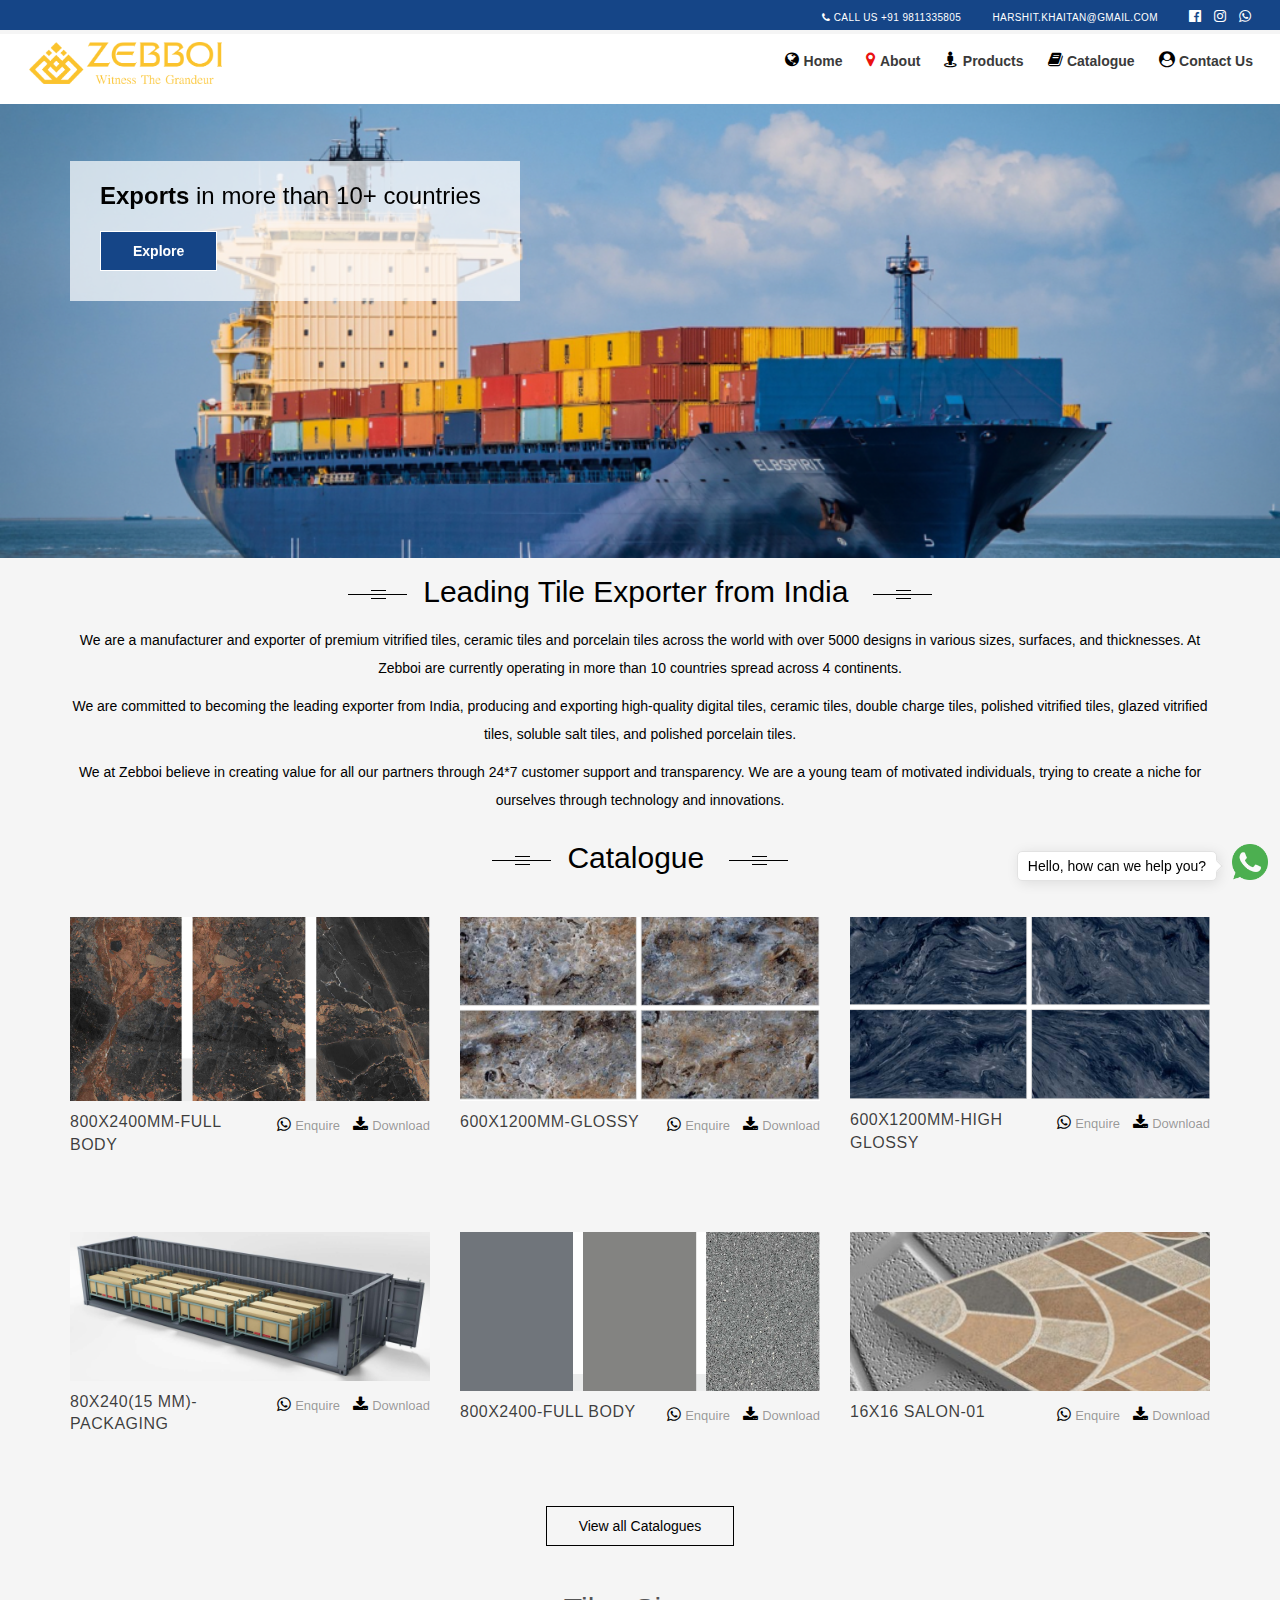
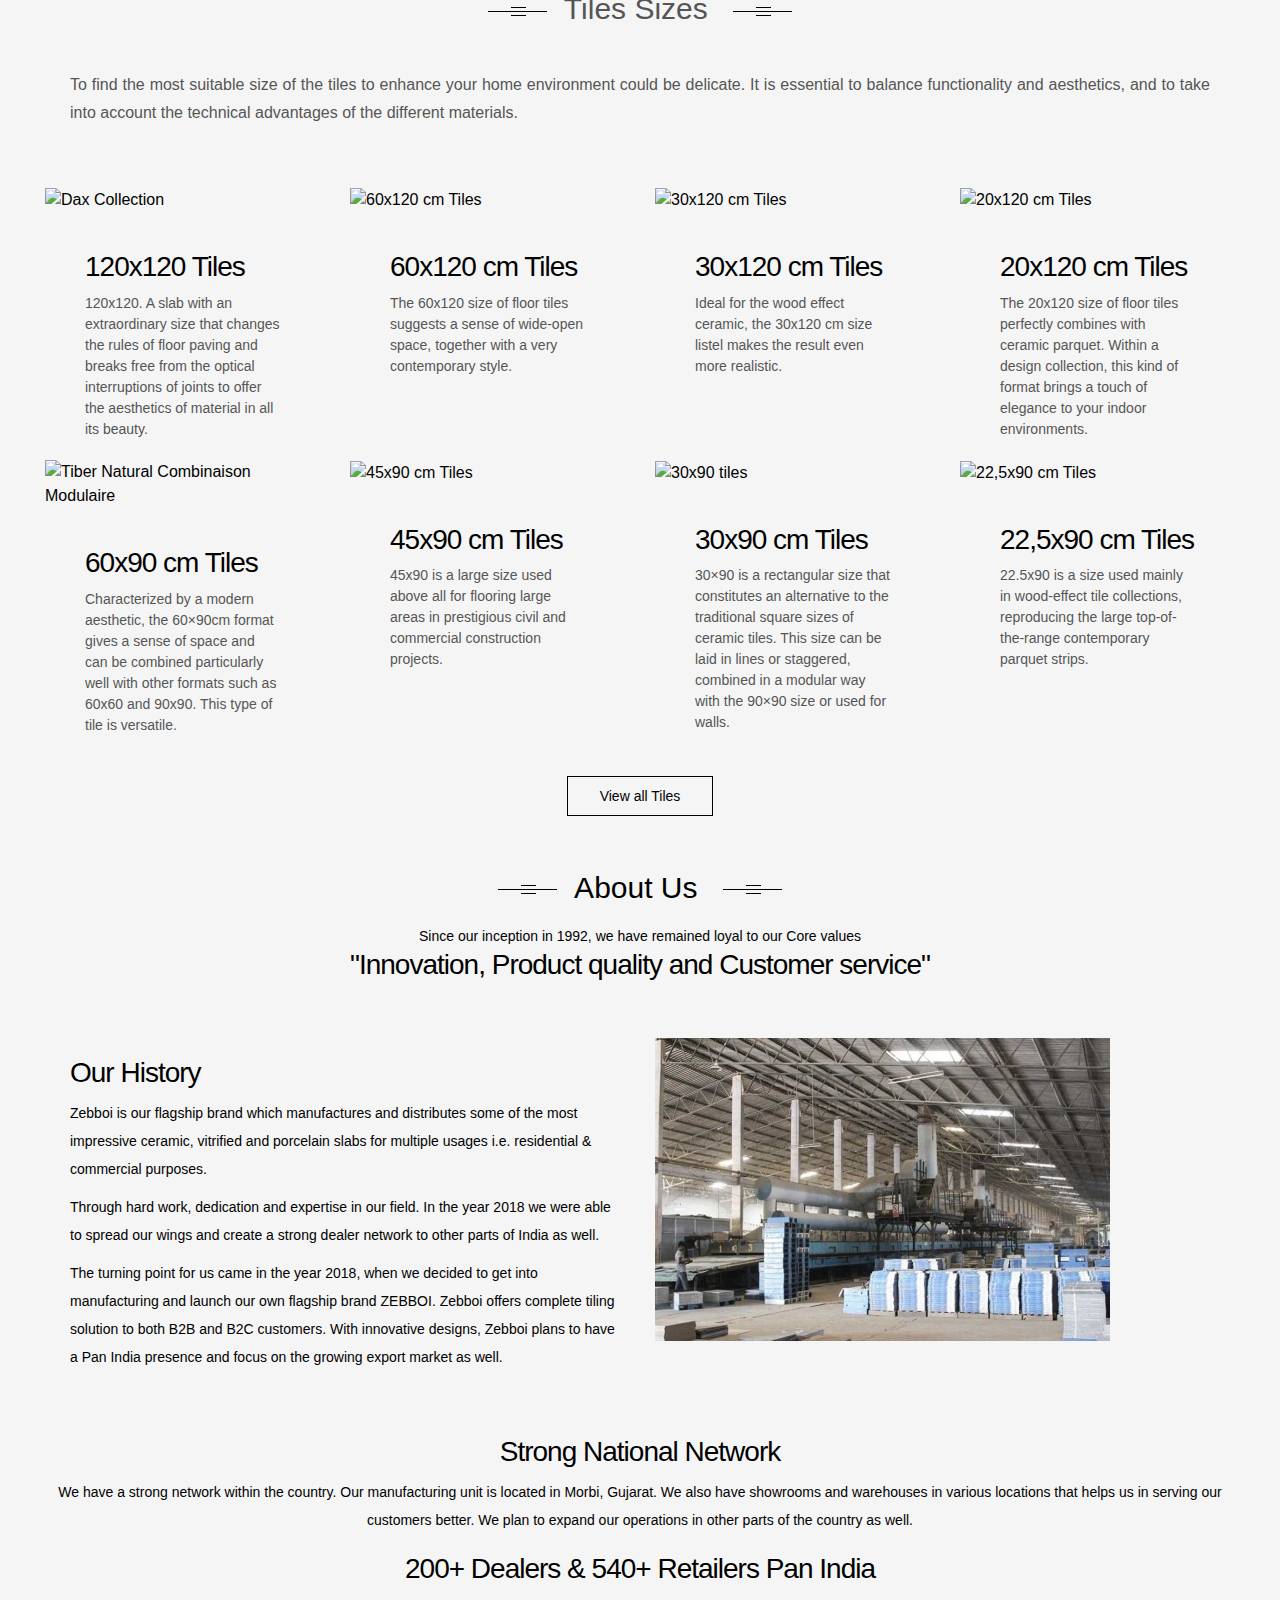
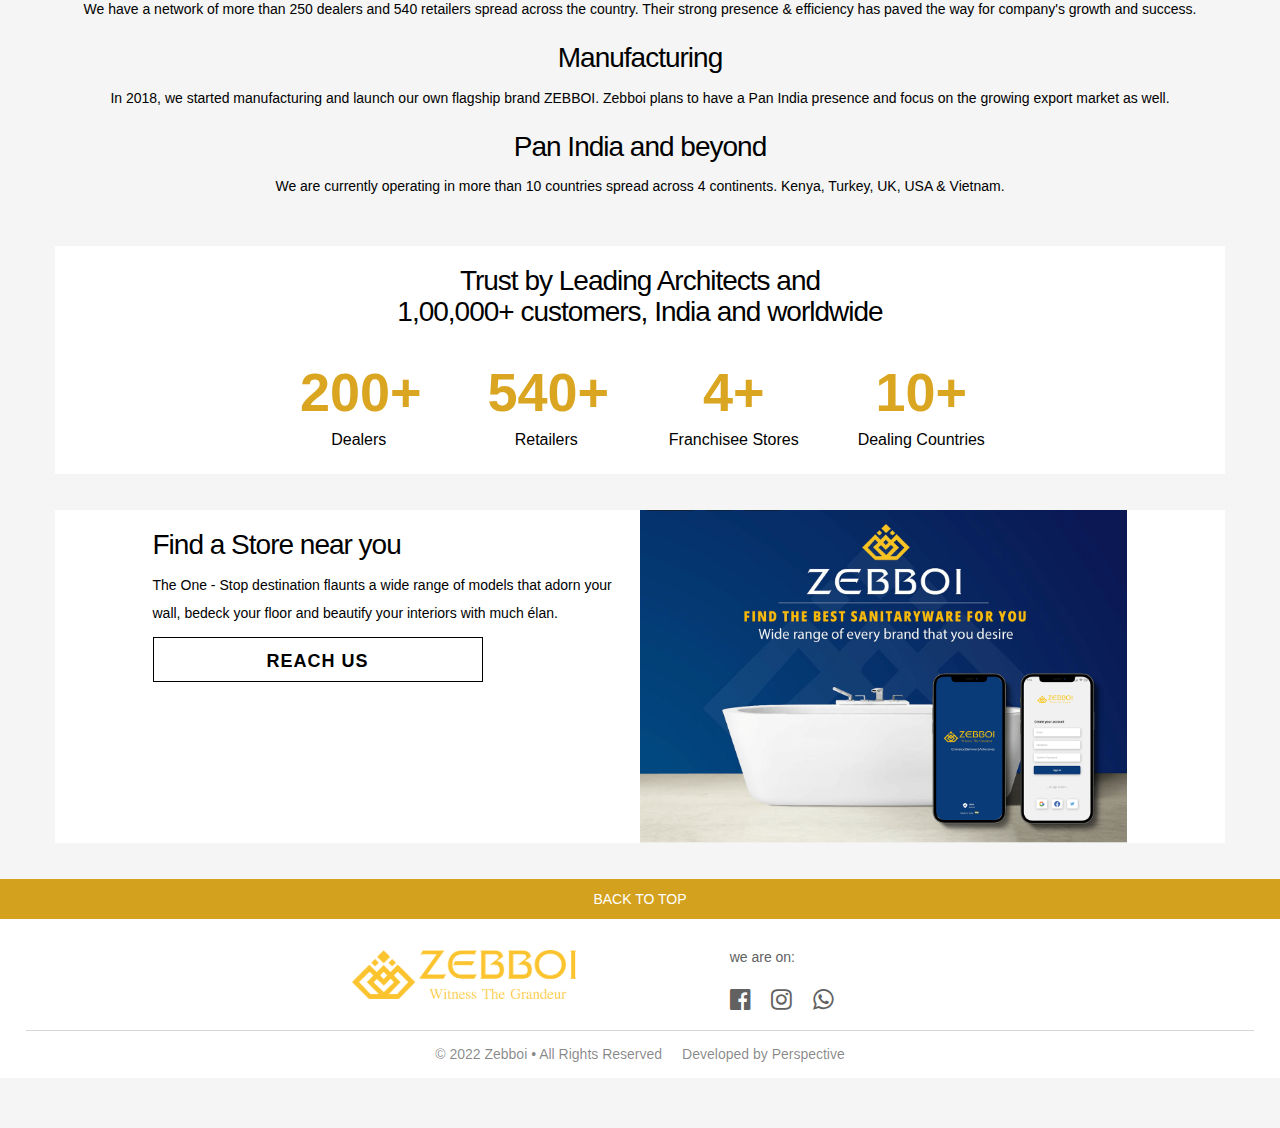
==== index.html @ 508da274 "code push" ====
<!DOCTYPE html>
<html lan="en"> 
    <head>
      <meta charset="UTF-8">
      <title>Zebboi: Home</title>
      <link rel="icon" href="zebboi-tabIcon.png">
      <link rel="stylesheet" href="https://cdnjs.cloudflare.com/ajax/libs/font-awesome/4.7.0/css/font-awesome.min.css">
      <link rel="stylesheet" href="main.css">
      <link rel="stylesheet" href="style.css">
      <meta name="description" content="This is the home page of Zebboi,which is a leading exporter of tiles from india">
      <meta name="keywords" content="Zebboi, home, tile manufactured, tile exporters">
      <meta name="language" content="en">
      <link rel="canonical" href="https://www.zebboi.com/home">
      <meta content="width=device-width, initial-scale=1" name="viewport">
  </head>
    <body>  
        <div  class="primary-navbar">
        <div  class="container container-nt">
            <!-- <div  class="row">
                <div  class="col-md-2">
                    <ul  class="top-menu-left">
                    </ul>
                </div> -->
                <div  class="col-md-9 pull-right" style="padding-right:0px">
                    <ul  class="top-menu-right">
                        <li ><span  class="header-design"><a class="linkColorChange"> <i  class="fa fa-phone"></i> <span >Call Us +91 9811335805</span></a></span></li>
                        <li ><a class="linkColorChange">harshit.khaitan@gmail.com</a></li>
                        <li  style="font-size:14px; line-height:14px"> 
                            <span  class="social"><a class="linkColorChange" href="https://www.facebook.com/profile.php?id=100086343770966" target="_blank"><i  class="fa fa-facebook-official"></i></a></span> 
                            <span  class="social"><a class="linkColorChange" href="https://www.instagram.com/zebboiceramic/" target="_blank"><i  class="fa fa-instagram"></i></a></span>
                            <span  class="social"><a class="linkColorChange" href="https://api.whatsapp.com/send?phone=919811335805" target="_blank"><i  class="fa fa-whatsapp"></i></a></span>
                          </li>
                    </ul>
                </div>
            </div>
        </div>
                    
        <div  class="secondary_menu">
          <div  class="container container-nt" style="margin-top: 4px;">
            <div  class="row header-menu">
                <div  class="logo columns">
                    <div  class="logo_img"> <a class="linkColorChange" href="./"><img src="zebboi_logo_1.png" alt="Zebboi"></a> </div>
                </div>
                <!-- <span  class="humb_menu">
                    <div  class="menu"> <span  class="menu1"></span> <span  class="menu2"></span> <span  ></span> </div>
                </span> -->
                <div  class="header-list">
                    <ul >                        
                        <li ><span  class="header-design"><a class="linkColorChange" href="./" target="_self"> <i  class="fa fa-globe"></i> <span >Home</span></a></span></li>
                        <li ><span  class="header-design"><a class="linkColorChange" href="./aboutus" target="_self"> <i  class="fa fa-map-marker" style="color:#ea1111"></i> <span >About</span> </a> </span></li>
                        <li ><span  class="header-design"><a class="linkColorChange" href="./product" target="_self" target="_blank"> <i  class="fa fa-street-view"></i> <span >Products</span> </a> </span></li>
                        <li ><span  class="header-design"><a class="linkColorChange" href="./catalogue" target="_self" target="_blank"> <i class="fa fa-regular fa-book"></i> <span >Catalogue</span> </a> </span></li>
                        <li ><span  class="header-design">
                                <a class="linkColorChange" href="./contactus"> <i  class="fa fa-user-circle"></i> <span >Contact Us</span> </a>
                            </span> 
                        </li>
                    </ul>
                </div>
                <span class="humb_menu">
                    <div class="menu"> <span class="menu1"></span> <span class="menu2"></span> <span class=""></span> </div>
                </span>
                <!--    Made by Erik Terwan    -->
                <div  class="clearfix"></div>
                <div b-zd64vl5hru="" id="menudiv" class="secondary-header nitco-menu-list">
                  <nav b-zd64vl5hru="">
                      <div b-zd64vl5hru="" class="menu-secondary-menu-container">
                          <ul b-zd64vl5hru="" id="Secondary-menu" class="menu-list mainmenu">              
                            <li class="menu-item menu-item-type-custom menu-item-object-custom menu-item-119"><a b-zd64vl5hru="" href="./" target="_blank" onclick="dataLayer.push({'event' : 'event dl top nav click','eventCategory' : 'top nav','eventAction' : 'menu click','eventLabel' : 'visualiser'});">Home</a></li>
                            <li class="menu-item menu-item-type-custom menu-item-object-custom menu-item-119"><a b-zd64vl5hru="" href="./aboutus" target="_blank" onclick="dataLayer.push({'event' : 'event dl top nav click','eventCategory' : 'top nav','eventAction' : 'menu click','eventLabel' : 'visualiser'});">About</a></li>
                            <li class="menu-item menu-item-type-custom menu-item-object-custom menu-item-119"><a b-zd64vl5hru="" href="./product" target="_blank" onclick="dataLayer.push({'event' : 'event dl top nav click','eventCategory' : 'top nav','eventAction' : 'menu click','eventLabel' : 'visualiser'});">Product</a></li>
                            <li class="menu-item menu-item-type-custom menu-item-object-custom menu-item-119"><a b-zd64vl5hru="" href="./catalogue" target="_blank" onclick="dataLayer.push({'event' : 'event dl top nav click','eventCategory' : 'top nav','eventAction' : 'menu click','eventLabel' : 'visualiser'});">Catalogue</a></li>
                            <li class="menu-item menu-item-type-custom menu-item-object-custom menu-item-119"><a b-zd64vl5hru="" href="./contactus" target="_blank" onclick="dataLayer.push({'event' : 'event dl top nav click','eventCategory' : 'top nav','eventAction' : 'menu click','eventLabel' : 'visualiser'});">Contact Us</a></li>
                          </ul>
                      </div>
                  </nav>
                  </div>
               </div>
        </div>
    </div>
    <div  class="clearfix"></div>
    
<div class="landing-banner spaces2-banner">
    <div class="banner-image home-landing-banner">
        <div class="container">
            <div class="swiper-phone-hide swiper-container swiper landing-collection spaces2-text-slider swiper-container-horizontal" style="background-color:transparent !important">
                <div class="swiper-wrapper" style="transition-duration: 0ms; transform: translate3d(0px, 0px, 0px);"> 
                    <!-- Event Banner -->
                    <!-- Banner GVT 1 -->
                    <!-- Banner GVT 2 -->
                    <!-- Banner 1 -->
                    <div class="swiper-slide swiper-slide-active" style="width: 450px; background-color:rgba(255, 255, 255, 0.7)">
                        <div class="collection-wrapper">
                            <h1 style="margin:20px 0px; font-weight:100; font-size:24px; line-height:30px"><strong>Exports</strong> in more than 10+ countries</h1>
                            <a class="btn collection-btn" href="./aboutus" class="btn collection-btn" style="font-size:14px">Explore</a> 
                        </div>
                    </div>           
                    <!-- Banner 2 -->                  
                    <div class="swiper-slide swiper-slide-next" style="width: 450px; background-color:rgba(255, 255, 255, 0.7)">
                        <div class="collection-wrapper">
                            <h1 style="margin:20px 0px; font-weight:100; font-size:24px; line-height:30px">Nature designed, Zebboi perfected!<br><strong>Marble</strong> like no other!</h1>
                            <a class="btn collection-btn" href="./tiles-collection" class="btn collection-btn" style="font-size:14px" onclick="dataLayer.push({'event' : 'event dl banner click','eventCategory' : 'homepage','eventAction' : 'banner click - first fold','eventLabel' : 'marble'});">view more</a> 
                        </div>
                    </div>
                    <!-- Banner 3 -->
                    <div class="swiper-slide" style="width: 450px; margin-top:25px; background-color:rgba(255, 255, 255, 0.7)">
                        <div class="collection-wrapper">
                            <h1 style="margin:20px 0px; font-weight:100; font-size:24px; line-height:30px">A thing of beauty is a joy forever. Explore Zebboi <strong>Mosaic</strong> now!</h1>
                            <a class="btn collection-btn" href="./tiles-collection" class="btn collection-btn" style="font-size:14px" onclick="dataLayer.push({'event' : 'event dl banner click','eventCategory' : 'homepage','eventAction' : 'banner click - first fold','eventLabel' : 'mosaic'});">view more</a> 
                        </div>
                    </div>        
                </div>
            </div>
        </div>
        <div class="swiper-container swiper spaces2imageslider spaces2-image-slider swiper-container-horizontal">
            <div class="swiper-wrapper" style="transition-duration: 0ms; transform: translate3d(0px, 0px, 0px);">
                <div class="swiper-slide swiper-slide-active" style="width: 1349px;"><a class="linkColorChange"href="./tiles-collection"><img class="hero-image-height-phone" src="./home-hero-3.png" alt="Tiles Banner"></a></div>
                <div class="swiper-slide swiper-slide-next" style="width: 1349px;"><a class="linkColorChange"href="./tiles-collection" ><img class="hero-image-height-phone" src="./home-hero-2.png" alt="Marble Banner"></a></div>
                <div class="swiper-slide" style="width: 1349px;"><a class="linkColorChange"href="./tiles-collection"><img class="hero-image-height-phone" src="./home-hero-1.png" alt="Mosaic Banner"></a></div>
            </div>
             </div>
    </div>
</div> 

<div class="container">
<div class="text-center">
  <h1 style="width:100%; margin:20px 0px; font-size:30px; text-align:center; font-weight:100; vertical-align:central">
    <img src="./separator.png" width="59" height="9" alt="left-separator">&nbsp;&nbsp;<br class="break-line-desktop-hide"/>Leading Tile Exporter from India&nbsp;&nbsp;<br class="break-line-desktop-hide"/>
    <img src="./separator.png" width="59" height="9" alt="right-separator">    
</h1>
<p class="font-size-16">We are a manufacturer and exporter of premium vitrified tiles, ceramic tiles and porcelain tiles across the world with over  5000 designs in various sizes, surfaces, and thicknesses. At Zebboi are currently operating in more than 10 countries spread across 4 continents.</p>
<p class="font-size-16">We are committed to becoming the leading exporter from India, producing and exporting high-quality digital tiles, ceramic tiles, double charge tiles, polished vitrified tiles, glazed vitrified tiles, soluble salt tiles, and polished porcelain tiles.</p>
<p class="font-size-16">We at Zebboi believe in creating value for all our partners through 24*7 customer support and transparency. We are a young team of motivated individuals, trying to create a niche for ourselves through technology and innovations.</p></div>
</div>

<div class="container">
    <div class="row-wrap row">
        <h1 style="width:100%; margin:20px 0px; font-size:30px; text-align:center; font-weight:100; vertical-align:central">
            <img src="./separator.png" width="59" height="9" alt="left-separator">&nbsp;&nbsp;Catalogue&nbsp;&nbsp;
            <img src="./separator.png" width="59" height="9" alt="right-separator">    
        </h1>
        <div class="nt-wrapper collection-wrapper row-wrap">
        <div class="col-md-4 col-sm-4 nt-content">
            <div class="featured-collection-heading">
                <div><img src="800X2400mm.PNG" class="responsive" alt="Porcelain Collection"></div>
                <div class="clearfix"></div>
                <div class="hdr-container">
                    <div class="catalog-title" style=""><h4 style="font-size:16px;">800X2400mm-Full body</h4></div>
                    <div class="catalog-download" style="">
                                <i class="fa fa-download"></i> <a href="Zebboi_Tiles_Brochure/Zebboi_Full Body_800x2400mm.pdf" onclick="dataLayer.push({'event' : 'event dl catalogue download','eventCategory' : 'catalogue page','eventAction' : 'catalogue click','eventLabel' : 'Porcelain Collection'});" target="_blank">Download</a>
                    </div>  
                    <div class="catalog-download" style="">
                      <i class="fa fa-whatsapp"></i> <a href="https://api.whatsapp.com/send?phone=919811335805" onclick="dataLayer.push({'event' : 'event dl catalogue download','eventCategory' : 'catalogue page','eventAction' : 'catalogue click','eventLabel' : 'Porcelain Collection'});" target="_blank">Enquire</a>
          </div>                                                                                        
                </div>
                <div class="clearfix"></div>
            </div>
        </div>
        <div class="col-md-4 col-sm-4 nt-content">
            <div class="featured-collection-heading">
                <div><img src="600X1200mm.PNG" class="responsive" alt="Porcelain Collection"></div>
                <div class="clearfix"></div>
                <div class="hdr-container">
                    <div class="catalog-title" style=""><h4 style="font-size:16px;">600x1200MM-GLOSSY</h4></div>
                    <div class="catalog-download" style="">
                                <i class="fa fa-download"></i> <a href="Zebboi_Tiles_Brochure/Zebboi_Glossy_600X1200mm.pdf" onclick="dataLayer.push({'event' : 'event dl catalogue download','eventCategory' : 'catalogue page','eventAction' : 'catalogue click','eventLabel' : 'Porcelain Collection'});" target="_blank">Download</a>
                    </div>   
                    <div class="catalog-download" style="">
                      <i class="fa fa-whatsapp"></i> <a href="https://api.whatsapp.com/send?phone=919811335805" onclick="dataLayer.push({'event' : 'event dl catalogue download','eventCategory' : 'catalogue page','eventAction' : 'catalogue click','eventLabel' : 'Porcelain Collection'});" target="_blank">Enquire</a>
          </div>                                                                                       
                </div>
                <div class="clearfix"></div>
            </div>
        </div>
        <div class="col-md-4 col-sm-4 nt-content">
            <div class="featured-collection-heading">
                <div><img src="high_glossy_600X1200.PNG" class="responsive" alt="Porcelain Collection"></div>
                <div class="clearfix"></div>
                <div class="hdr-container">
                    <div class="catalog-title" style=""><h4 style="font-size:16px;">600X1200MM-HIGH GLOSSY</h4></div>
                    <div class="catalog-download" style="">
                                <i class="fa fa-download"></i> <a href="Zebboi_Tiles_Brochure/Zebboi_High Glossy_600x1200mm.pdf" onclick="dataLayer.push({'event' : 'event dl catalogue download','eventCategory' : 'catalogue page','eventAction' : 'catalogue click','eventLabel' : 'Porcelain Collection'});" target="_blank">Download</a>
                    </div>   
                    <div class="catalog-download" style="">
                      <i class="fa fa-whatsapp"></i> <a href="https://api.whatsapp.com/send?phone=919811335805" onclick="dataLayer.push({'event' : 'event dl catalogue download','eventCategory' : 'catalogue page','eventAction' : 'catalogue click','eventLabel' : 'Porcelain Collection'});" target="_blank">Enquire</a>
          </div>                                                                                       
                </div>
                <div class="clearfix"></div>
            </div>
        </div>
        <div class="col-md-4 col-sm-4 nt-content">
            <div class="featured-collection-heading">
                <div><img src="packaging_80X240CM.PNG" class="responsive" alt="Porcelain Collection"></div>
                <div class="clearfix"></div>
                <div class="hdr-container">
                    <div class="catalog-title" style=""><h4 style="font-size:16px;">80X240(15 MM)-Packaging</h4></div>
                    <div class="catalog-download" style="">
                                <i class="fa fa-download"></i> <a href="Zebboi_Tiles_Brochure/Packing_80x240 CM (15 MM) .pdf" onclick="dataLayer.push({'event' : 'event dl catalogue download','eventCategory' : 'catalogue page','eventAction' : 'catalogue click','eventLabel' : 'Porcelain Collection'});" target="_blank">Download</a>
                    </div> 
                    <div class="catalog-download" style="">
                      <i class="fa fa-whatsapp"></i> <a href="https://api.whatsapp.com/send?phone=919811335805" onclick="dataLayer.push({'event' : 'event dl catalogue download','eventCategory' : 'catalogue page','eventAction' : 'catalogue click','eventLabel' : 'Porcelain Collection'});" target="_blank">Enquire</a>
          </div>                                                                                         
                </div>
                <div class="clearfix"></div>
            </div>
        </div>
        <div class="col-md-4 col-sm-4 nt-content">
            <div class="featured-collection-heading">
                <div><img src="800X2400-Fullbody.PNG" class="responsive" alt="Porcelain Collection"></div>
                <div class="clearfix"></div>
                <div class="hdr-container">
                    <div class="catalog-title" style=""><h4 style="font-size:16px;">800X2400-Full Body</h4></div>
                    <div class="catalog-download" style="">
                                <i class="fa fa-download"></i> <a href="Zebboi_Tiles_Brochure/Zebboi_Full Body_800x2400mm(1).pdf" onclick="dataLayer.push({'event' : 'event dl catalogue download','eventCategory' : 'catalogue page','eventAction' : 'catalogue click','eventLabel' : 'Porcelain Collection'});" target="_blank">Download</a>
                    </div>  
                    <div class="catalog-download" style="">
                      <i class="fa fa-whatsapp"></i> <a href="https://api.whatsapp.com/send?phone=919811335805" onclick="dataLayer.push({'event' : 'event dl catalogue download','eventCategory' : 'catalogue page','eventAction' : 'catalogue click','eventLabel' : 'Porcelain Collection'});" target="_blank">Enquire</a>
          </div>                                                                                        
                </div>
                <div class="clearfix"></div>
            </div>
        </div>
        <div class="col-md-4 col-sm-4 nt-content">
          <div class="featured-collection-heading">
              <div><img src="16X16salon-1.PNG" class="responsive" alt="Porcelain Collection"></div>
              <div class="clearfix"></div>
              <div class="hdr-container">
                  <div class="catalog-title" style=""><h4 style="font-size:16px;">16X16 SALON-01</h4></div>
                  <div class="catalog-download" style="">
                              <i class="fa fa-download"></i> <a href="Zebboi_Tiles_Brochure/16X16 SALON-01-.pdf" onclick="dataLayer.push({'event' : 'event dl catalogue download','eventCategory' : 'catalogue page','eventAction' : 'catalogue click','eventLabel' : 'Porcelain Collection'});" target="_blank">Download</a>
                  </div>  
                  <div class="catalog-download" style="">
                    <i class="fa fa-whatsapp"></i> <a href="https://api.whatsapp.com/send?phone=919811335805" onclick="dataLayer.push({'event' : 'event dl catalogue download','eventCategory' : 'catalogue page','eventAction' : 'catalogue click','eventLabel' : 'Porcelain Collection'});" target="_blank">Enquire</a>
        </div>                                                                                        
              </div>
              <div class="clearfix"></div>
          </div>
        </div>
    </div>
    </div>
    <div align="center" class="idea-btn" style="margin-top: 20px; margin-bottom: 20px;"><a href="./catalogue" class="btn">View all Catalogues</a></div>

</div>

<div class="bodyValue">
    <section class=" fadeIn pb-4">
        <h1 style="width:100%; margin:20px 0px; font-size:30px; text-align:center; font-weight:100; vertical-align:central">
            <img src="./separator.png" width="59" height="9" alt="left-separator">&nbsp;&nbsp;Tiles Sizes&nbsp;&nbsp;
            <img src="./separator.png" width="59" height="9" alt="right-separator">    
        </h1>
      </section>

      <!-- end page header section -->
      <section class="entry-content">
        <div class="intro container">
          <p>To find the most suitable size of the tiles to enhance your home environment could be delicate. It is essential to balance functionality and aesthetics, and to take into account the technical advantages of the different materials.</p>
        </div>
      </section>

      <section class="fadeIn mb-5">
        <div class="container-fluid">
          <div class="row-wrap">
            <!-- start post item -->
            <div class="col-md-3 col-sm-6 col-xs-12 col-xs-12 fadeIn">
                <div >
                  <a class="linkColorChange">
                    <img width="600" height="400" src="https://www.novoceram.com/wp-content/uploads/sites/4/2018/09/dax-acier-120x120-01a-150x100.jpg" class="attachment-nc-thumb-600_3-2 size-nc-thumb-600_3-2 wp-post-image lazyautosizes lazyloading" alt="Dax Collection" data-sizes="auto" data-srcset="https://www.novoceram.com/wp-content/uploads/sites/4/2018/09/dax-acier-120x120-01a-600x400.jpg 600w, https://www.novoceram.com/wp-content/uploads/sites/4/2018/09/dax-acier-120x120-01a-150x100.jpg 150w, https://www.novoceram.com/wp-content/uploads/sites/4/2018/09/dax-acier-120x120-01a-300x200.jpg 300w, https://www.novoceram.com/wp-content/uploads/sites/4/2018/09/dax-acier-120x120-01a-900x600.jpg 900w, https://www.novoceram.com/wp-content/uploads/sites/4/2018/09/dax-acier-120x120-01a-1200x800.jpg 1200w" sizes="298px" srcset="https://www.novoceram.com/wp-content/uploads/sites/4/2018/09/dax-acier-120x120-01a-600x400.jpg  600w,https://www.novoceram.com/wp-content/uploads/sites/4/2018/09/dax-acier-120x120-01a-150x100.jpg  150w,https://www.novoceram.com/wp-content/uploads/sites/4/2018/09/dax-acier-120x120-01a-300x200.jpg  300w,https://www.novoceram.com/wp-content/uploads/sites/4/2018/09/dax-acier-120x120-01a-900x600.jpg  900w,https://www.novoceram.com/wp-content/uploads/sites/4/2018/09/dax-acier-120x120-01a-1200x800.jpg  1200w">
                      
                  </a>
                </div>
                <div class="px-4 px-lg-8 py-4">
                  <h3 class="h6"><a class="linkColorChange" class="post-title">
                      120x120 Tiles </a></h3>

                  <p class="mt-2 mb-0"> 120x120. A slab with an extraordinary size that changes the rules of floor paving and breaks free from the optical interruptions of joints to offer the aesthetics of material in all its beauty.</p>

                </div>
            </div>

            <!-- start post item -->
            <div class="col-md-3 col-sm-6 col-xs-12 col-xs-12  fadeIn ">
                <div >
                  <a class="linkColorChange">
                    <img width="600" height="400" src="https://www.novoceram.com/wp-content/uploads/sites/4/2018/08/petitot-60x120-tiles-900x600.jpg" class="attachment-nc-thumb-600_3-2 size-nc-thumb-600_3-2 wp-post-image lazyautosizes lazyloaded" alt="60x120 cm Tiles" loading="lazy" data-sizes="auto" data-srcset="https://www.novoceram.com/wp-content/uploads/sites/4/2018/08/petitot-60x120-tiles-600x400.jpg 600w, https://www.novoceram.com/wp-content/uploads/sites/4/2018/08/petitot-60x120-tiles-900x600.jpg 900w" sizes="298px" srcset="https://www.novoceram.com/wp-content/uploads/sites/4/2018/08/petitot-60x120-tiles-600x400.jpg  600w,https://www.novoceram.com/wp-content/uploads/sites/4/2018/08/petitot-60x120-tiles-900x600.jpg  900w">
                      
                  </a>
                </div>
                <div class="px-4 px-lg-8 py-4">
                  <h3 class="h6"><a class="linkColorChange" class="post-title">
                      60x120 cm Tiles </a></h3>

                  <p class="mt-2 mb-0"> The 60x120 size of floor tiles suggests a sense of wide-open space, together with a very contemporary style.</p>

                </div>
            </div>

            <!-- start post item -->
            <div class="col-md-3 col-sm-6 col-xs-12 col-xs-12 fadeIn ">
                <div >
                  <a class="linkColorChange">
                    <img width="600" height="400" src="https://www.novoceram.com/wp-content/uploads/sites/4/2018/08/tablon-30x120-tiles-900x600.jpg" class="attachment-nc-thumb-600_3-2 size-nc-thumb-600_3-2 wp-post-image lazyautosizes lazyloaded" alt="30x120 cm Tiles" loading="lazy" data-sizes="auto" data-srcset="https://www.novoceram.com/wp-content/uploads/sites/4/2018/08/tablon-30x120-tiles-600x400.jpg 600w, https://www.novoceram.com/wp-content/uploads/sites/4/2018/08/tablon-30x120-tiles-900x600.jpg 900w" sizes="298px" srcset="https://www.novoceram.com/wp-content/uploads/sites/4/2018/08/tablon-30x120-tiles-600x400.jpg  600w,https://www.novoceram.com/wp-content/uploads/sites/4/2018/08/tablon-30x120-tiles-900x600.jpg  900w">
                      
                  </a>
                </div>
                <div class="px-4 px-lg-8 py-4">
                  <h3 class="h6"><a class="linkColorChange" class="post-title">
                      30x120 cm Tiles </a></h3>

                  <p class="mt-2 mb-0"> Ideal for the wood effect ceramic, the 30x120 cm size listel makes the result even more realistic.</p>

                </div>
            </div>

            <!-- start post item -->
            <div class="col-md-3 col-sm-6 col-xs-12 col-xs-12 fadeIn">
                <div >
                  <a class="linkColorChange">
                    <img width="600" height="400" src="https://www.novoceram.com/wp-content/uploads/sites/4/2018/08/tablon-20x120-tiles-900x600.jpg" class="attachment-nc-thumb-600_3-2 size-nc-thumb-600_3-2 wp-post-image lazyautosizes lazyloaded" alt="20x120 cm Tiles" loading="lazy" data-sizes="auto" data-srcset="https://www.novoceram.com/wp-content/uploads/sites/4/2018/08/tablon-20x120-tiles-600x400.jpg 600w, https://www.novoceram.com/wp-content/uploads/sites/4/2018/08/tablon-20x120-tiles-900x600.jpg 900w" sizes="298px" srcset="https://www.novoceram.com/wp-content/uploads/sites/4/2018/08/tablon-20x120-tiles-600x400.jpg  600w,https://www.novoceram.com/wp-content/uploads/sites/4/2018/08/tablon-20x120-tiles-900x600.jpg  900w">
                      
                  </a>
                </div>
                <div class="px-4 px-lg-8 py-4">
                  <h3 class="h6"><a class="linkColorChange" class="post-title">
                      20x120 cm Tiles </a></h3>

                  <p class="mt-2 mb-0"> The 20x120 size of floor tiles perfectly combines with ceramic parquet. Within a design collection, this kind of format brings a touch of elegance to your indoor environments.</p>

                </div>
            </div>

            <!-- start post item -->
            <div class="col-md-3 col-sm-6 col-xs-12 col-xs-12  fadeIn ">
                <div >
                  <a class="linkColorChange">
                    <img width="600" height="400" src="https://www.novoceram.com/wp-content/uploads/sites/4/2019/09/Tiber-Natural-combinaison-modulaire-zenith-150x100.jpg" class="attachment-nc-thumb-600_3-2 size-nc-thumb-600_3-2 wp-post-image lazyautosizes lazyloading" alt="Tiber Natural Combinaison Modulaire" loading="lazy" data-sizes="auto" data-srcset="https://www.novoceram.com/wp-content/uploads/sites/4/2019/09/Tiber-Natural-combinaison-modulaire-zenith-600x400.jpg 600w, https://www.novoceram.com/wp-content/uploads/sites/4/2019/09/Tiber-Natural-combinaison-modulaire-zenith-150x100.jpg 150w, https://www.novoceram.com/wp-content/uploads/sites/4/2019/09/Tiber-Natural-combinaison-modulaire-zenith-300x200.jpg 300w, https://www.novoceram.com/wp-content/uploads/sites/4/2019/09/Tiber-Natural-combinaison-modulaire-zenith-900x600.jpg 900w, https://www.novoceram.com/wp-content/uploads/sites/4/2019/09/Tiber-Natural-combinaison-modulaire-zenith-1200x800.jpg 1200w" sizes="298px" srcset="https://www.novoceram.com/wp-content/uploads/sites/4/2019/09/Tiber-Natural-combinaison-modulaire-zenith-600x400.jpg  600w,https://www.novoceram.com/wp-content/uploads/sites/4/2019/09/Tiber-Natural-combinaison-modulaire-zenith-150x100.jpg  150w,https://www.novoceram.com/wp-content/uploads/sites/4/2019/09/Tiber-Natural-combinaison-modulaire-zenith-300x200.jpg  300w,https://www.novoceram.com/wp-content/uploads/sites/4/2019/09/Tiber-Natural-combinaison-modulaire-zenith-900x600.jpg  900w,https://www.novoceram.com/wp-content/uploads/sites/4/2019/09/Tiber-Natural-combinaison-modulaire-zenith-1200x800.jpg  1200w">
                      
                  </a>
                </div>
                <div class="px-4 px-lg-8 py-4">
                  <h3 class="h6"><a class="linkColorChange" class="post-title">
                      60x90 cm Tiles </a></h3>

                  <p class="mt-2 mb-0"> Characterized by a modern aesthetic, the 60×90cm format gives a sense of space and can be combined particularly well with other formats such as 60x60 and 90x90. This type of tile is versatile.</p>

                </div>
            </div>

            <!-- start post item -->
            <div class="col-md-3 col-sm-6 col-xs-12 col-xs-12  fadeIn ">
                <div >
                  <a class="linkColorChange">
                    <img width="600" height="400" src="https://www.novoceram.com/wp-content/uploads/sites/4/2018/08/geo-45x90-tiles-900x600.jpg" class="attachment-nc-thumb-600_3-2 size-nc-thumb-600_3-2 wp-post-image lazyautosizes lazyloaded" alt="45x90 cm Tiles" loading="lazy" data-sizes="auto" data-srcset="https://www.novoceram.com/wp-content/uploads/sites/4/2018/08/geo-45x90-tiles-600x400.jpg 600w, https://www.novoceram.com/wp-content/uploads/sites/4/2018/08/geo-45x90-tiles-900x600.jpg 900w" sizes="298px" srcset="https://www.novoceram.com/wp-content/uploads/sites/4/2018/08/geo-45x90-tiles-600x400.jpg  600w,https://www.novoceram.com/wp-content/uploads/sites/4/2018/08/geo-45x90-tiles-900x600.jpg  900w">
                      
                  </a>
                </div>
                <div class="px-4 px-lg-8 py-4">
                  <h3 class="h6"><a class="linkColorChange" class="post-title">
                      45x90 cm Tiles </a></h3>

                  <p class="mt-2 mb-0"> 45x90 is a large size used above all for flooring large areas in prestigious civil and commercial construction projects.</p>

                </div>
            </div>

            <!-- start post item -->
            <div class="col-md-3 col-sm-6 col-xs-12 col-xs-12  fadeIn ">
                <div >
                  <a class="linkColorChange">
                    <img width="600" height="400" src="https://www.novoceram.com/wp-content/uploads/sites/4/2019/10/30x90-150x100.jpg" class="attachment-nc-thumb-600_3-2 size-nc-thumb-600_3-2 wp-post-image lazyautosizes lazyloading" alt="30x90 tiles" loading="lazy" data-sizes="auto" data-srcset="https://www.novoceram.com/wp-content/uploads/sites/4/2019/10/30x90-600x400.jpg 600w, https://www.novoceram.com/wp-content/uploads/sites/4/2019/10/30x90-150x100.jpg 150w, https://www.novoceram.com/wp-content/uploads/sites/4/2019/10/30x90-300x200.jpg 300w, https://www.novoceram.com/wp-content/uploads/sites/4/2019/10/30x90-900x600.jpg 900w, https://www.novoceram.com/wp-content/uploads/sites/4/2019/10/30x90-1200x800.jpg 1200w" sizes="298px" srcset="https://www.novoceram.com/wp-content/uploads/sites/4/2019/10/30x90-600x400.jpg  600w,https://www.novoceram.com/wp-content/uploads/sites/4/2019/10/30x90-150x100.jpg  150w,https://www.novoceram.com/wp-content/uploads/sites/4/2019/10/30x90-300x200.jpg  300w,https://www.novoceram.com/wp-content/uploads/sites/4/2019/10/30x90-900x600.jpg  900w,https://www.novoceram.com/wp-content/uploads/sites/4/2019/10/30x90-1200x800.jpg  1200w">
                      
                  </a>
                </div>
                <div class="px-4 px-lg-8 py-4">
                  <h3 class="h6"><a class="linkColorChange" class="post-title">
                      30x90 cm Tiles </a></h3>

                  <p class="mt-2 mb-0"> 30×90 is a rectangular size that constitutes an alternative to the traditional square sizes of ceramic tiles. This size can be laid in lines or staggered, combined in a modular way with the 90×90 size or used for walls.</p>

                </div>
            </div>

            <!-- start post item -->
            <div class="col-md-3 col-sm-6 col-xs-12 col-xs-12  fadeIn ">
                <div >
                  <a class="linkColorChange">
                    <img width="600" height="400" src="https://www.novoceram.com/wp-content/uploads/sites/4/2018/08/noa-225x90-cm-tiles-300x199.jpg" class="attachment-nc-thumb-600_3-2 size-nc-thumb-600_3-2 wp-post-image lazyautosizes lazyloaded" alt="22,5x90 cm Tiles" loading="lazy" data-sizes="auto" data-srcset="https://www.novoceram.com/wp-content/uploads/sites/4/2018/08/noa-225x90-cm-tiles-600x400.jpg 600w, https://www.novoceram.com/wp-content/uploads/sites/4/2018/08/noa-225x90-cm-tiles-300x199.jpg 300w, https://www.novoceram.com/wp-content/uploads/sites/4/2018/08/noa-225x90-cm-tiles-900x600.jpg 900w" sizes="298px" srcset="https://www.novoceram.com/wp-content/uploads/sites/4/2018/08/noa-225x90-cm-tiles-600x400.jpg  600w,https://www.novoceram.com/wp-content/uploads/sites/4/2018/08/noa-225x90-cm-tiles-300x199.jpg  300w,https://www.novoceram.com/wp-content/uploads/sites/4/2018/08/noa-225x90-cm-tiles-900x600.jpg  900w">
                      
                  </a>
                </div>
                <div class="px-4 px-lg-8 py-4">
                  <h3 class="h6"><a class="linkColorChange" class="post-title">
                      22,5x90 cm Tiles </a></h3>

                  <p class="mt-2 mb-0"> 22.5x90 is a size used mainly in wood-effect tile collections, reproducing the large top-of-the-range contemporary parquet strips.</p>

                </div>
            </div>

          </div>
        </div>
      </section>
      <div align="center" class="idea-btn" style="margin-top: 20px; margin-bottom: 20px;"><a href="./tiles-collection" class="btn">View all Tiles</a></div>
</div>

<div class="maincontent">
    <h1 style="width:100%; margin:20px 0px; font-size:30px; text-align:center; font-weight:100; vertical-align:central">
        <img src="./separator.png" width="59" height="9" alt="left-separator">&nbsp;&nbsp;About Us&nbsp;&nbsp;
        <img src="./separator.png" width="59" height="9" alt="right-separator">    
    </h1>
    <div style="text-align:center; padding-bottom:30px">
      <p style="margin:0px">Since our inception in 1992, we have remained loyal to our Core values</p>
      <h3 style="margin-top:0px">"Innovation, Product quality and Customer service"</h3>
    </div>
    <div class="content">
      <div class="container">
        <div class="row">
          <div class="content-section">
            <div class="col-sm-6 col-md-6 vertical-center find-store-center">
              <h3>Our History</h3>
    <p class="font-size-16">Zebboi is our flagship brand which manufactures and distributes some of the most impressive ceramic, vitrified and porcelain slabs for multiple usages i.e. residential & commercial purposes.</p>
    <p class="font-size-16">Through hard work, dedication and expertise in our field. In the year 2018 we were able to spread our wings and create a strong dealer network to other parts of India as well.</p>
     <p class="font-size-16">The turning point for us came in the year 2018, when we decided to get into manufacturing and launch our own flagship brand ZEBBOI.  Zebboi offers complete tiling solution to both B2B and B2C customers. With innovative designs, Zebboi plans to have a Pan India presence and focus on the growing export market as well.</p>
    </div>
     <div class="col-sm-6 col-md-6">
              <div class="landing-featured-image"> <img src="factory-image.jpg" alt="Story1"> </div>
            </div>
          </div>
        </div>
      </div>
    </div>
    <div class="content">
      <div class="container">
        <div class="row">
          <div class="content-section text-center">
            <div>
              <h3>Strong National Network</h3>
              <p class="font-size-16">We have a strong network within the country. Our manufacturing unit is located in Morbi, Gujarat. We also have showrooms and warehouses in various locations that helps us in serving our customers better. We plan to expand our operations in other parts of the country as well.</p>
              <h3>200+ Dealers & 540+ Retailers Pan India</h3>
              <p class="font-size-16">We have a network of more than 250 dealers and 540 retailers spread across the country. Their strong presence & efficiency has paved the way for company's growth and success.</p>
              <h3>Manufacturing</h3>
              <p class="font-size-16">In 2018, we started manufacturing and launch our own flagship brand ZEBBOI. Zebboi plans to have a Pan India presence and focus on the growing export market as well.</p>
              <h3>Pan India and beyond</h3>
              <p class="font-size-16">We are currently operating in more than 10 countries spread across 4 continents. Kenya, Turkey, UK, USA & Vietnam.</p>
            </div>
          </div>
        </div>
      </div>
    </div>
    <div class="content">
      <div class="container">
        <div class="row">
        <div class="content-section" style="background-color:#fff">
            <div class="col-md-8 vertical-center" style="margin:auto; text-align:center">
              <h3>Trust by Leading Architects and<br> 1,00,000+ customers, India and worldwide</h3>
              <div style="padding:20px 0px">
              <div class="col-md-3" style="text-align:center"><div class="counting">200+</div>
  Dealers</div>
              <div class="col-md-3" style="text-align:center"><div class="counting">540+</div>
  Retailers</div>
  <div class="col-md-3" style="text-align:center"><div class="counting">4+</div>
  Franchisee Stores</div>
              <div class="col-md-3" style="text-align:center"><div class="counting">10+</div>
  Dealing Countries</div>
  <div style="clear:both"></div>
              </div>
          </div>
        </div>
      </div>
    </div>
    
  </div>
  <div class="content">
    <div class="container" style="background: white;">
        <div class="row dealer-section">
            <div class="col-sm-6 col-md-offset-1 col-md-5 padding_removal">
                <div class="dealer-content find-store-center">
                    <h3>Find a Store near you</h3>
                    <p class="font-size-16">The One - Stop destination flaunts a wide range of models that adorn your wall, bedeck your floor and beautify your interiors with much élan. </p>
                    <a href="./contactus" class="desk-primary-btn-white btn">Reach Us</a>
                </div>
            </div>
            <div class="col-sm-6 col-md-5 padding_removal">
                <div class="dealer-image"> <img src="zebboi_company_image.PNG" alt="Zebboi Store"> </div>
            </div>
        </div>
    </div>
  </div>
      </div>
    </div>
  </div>
        <footer id="footer" class="footer-section">
        <div class="back-to-top-wrapper" id="backToTop"> <a class="linkColorChange" href="" style="color: white;">BACK TO TOP</a> </div>
        <div class="col-md-8 footer-col-wrapper">
            <div class="row footerAlign">
                    <div  class="columns" style="width: 14rem;">
                        <div  class="logo_img"> <a class="linkColorChange" href="./"><img src="zebboi_logo_1.png" alt="Zebboi"></a> </div>
                    </div>
                <div class="col-sm-3 footer-wiget col-xs-12">
                    <div class="footer-social-wrapper"> <span>we are on:</span>
                        <ul class="footer-wiget-content">
                        <li style="font-size:20px; line-height:14px"> 
                            <span class="social"> <a class="linkColorChange"href="https://www.facebook.com/profile.php?id=100086343770966" target="_blank"><i class="fa fa-facebook-official"></i> </a> </span>
                            <span class="social"> <a class="linkColorChange"href="https://www.instagram.com/zebboiceramic/" target="_blank"> <i class="fa fa-instagram"></i> </a> </span>
                            <span  class="social"><a class="linkColorChange" href="https://api.whatsapp.com/send?phone=919811335805" target="_blank"><i  class="fa fa-whatsapp"></i></a></span>
                        </li>
                        </ul>
                    </div>
                </div>
            </div>
        </div>
        <div class="copyright_sec" style="margin-bottom:50px">
            <span>© 2022 Zebboi • All Rights Reserved</span> <span> Developed by <a class="linkColorChange"href="/" target="_blank">Perspective</a></span> 
        </div>
    </footer>
        
    <div class="w-scrollit-badge-name">
        <div class="eiGYSu"><a class="dxiAcZ" href="https://api.whatsapp.com/send?phone=919811335805" target="_blank"><div class="fXBuHm">Hello, how can we help you?</div></a></div>
        <a class="w-scrollit-badge" href="https://api.whatsapp.com/send?phone=919811335805" target="_blank"><img src="whatsapp.png" alt="whatsapp"></a>
    </div>      
     
     
     
     
     
     
     
     
     
     
     
     
     
     
     
    <script src="https://code.jquery.com/jquery-3.5.0.js"></script>
    <script src="https://unpkg.com/swiper@8/swiper-bundle.min.js"></script>
    <!-- Google tag (gtag.js) -->
<script async src="https://www.googletagmanager.com/gtag/js?id=G-7NWK6BWJJK"></script>
<script>
  window.dataLayer = window.dataLayer || [];
  function gtag(){dataLayer.push(arguments);}
  gtag('js', new Date());

  gtag('config', 'G-7NWK6BWJJK');
</script>
     
    <script type="text/javascript">
      jQuery(function () {
        const swiper = new Swiper(".swiper", {
          slidesPerView: 3,
          disableOnInteraction: true,
          // spaceBetween: 30,
          breakpoints: {
            // when window width is >= 320px
            320: {
              slidesPerView: 1,
            },
            // when window width is >= 480px
            480: {
              slidesPerView: 1,
            },
            // when window width is >= 640px
            640: {
              slidesPerView: 1,
            },
          },
          autoplay: {
            delay: 3000,
            disableOnInteraction: false,
          },
          loop: true,

          // Navigation arrows
          navigation: {
            nextEl: ".swiper-button-next",
            prevEl: ".swiper-button-prev",
          },
        }); 
      });
    </script>

<script src="scrollToTop.js"></script>
<script src="sidenav.js"></script>
    
    

</body>
</html>
---- main.css ----
@media all {
  body {
    margin: 0;
  }
  figure,
  footer,
  nav {
    display: block;
  }
  a {
    background-color: transparent;
  }
  a:active,
  a:hover {
    outline: 0;
  }
  strong {
    font-weight: bold;
  }
  img {
    border: 0;
  }
  figure {
    margin: 1em 40px;
  }
  input {
    color: inherit;
    font: inherit;
    margin: 0;
  }
  input::-moz-focus-inner {
    border: 0;
    padding: 0;
  }
  input {
    line-height: normal;
  }
  @media print {
    *,
    *:before,
    *:after {
      background: transparent !important;
      color: #000 !important;
      -webkit-box-shadow: none !important;
      box-shadow: none !important;
      text-shadow: none !important;
    }
    a,
    a:visited {
      text-decoration: underline;
    }
    a[href]:after {
      content: " (" attr(href) ")";
    }
    a[href^="javascript:"]:after {
      content: "";
    }
    img {
      page-break-inside: avoid;
    }
    img {
      max-width: 100% !important;
    }
    p,
    h2,
    h3 {
      orphans: 3;
      widows: 3;
    }
    h2,
    h3 {
      page-break-after: avoid;
    }
  }
  * {
    -webkit-box-sizing: border-box;
    -moz-box-sizing: border-box;
    box-sizing: border-box;
  }
  *:before,
  *:after {
    -webkit-box-sizing: border-box;
    -moz-box-sizing: border-box;
    box-sizing: border-box;
  }
  body {
    font-family: "Helvetica Neue", Helvetica, Arial, sans-serif;
    font-size: 14px;
    line-height: 1.42857143;
    color: #333;
    background-color: #fff;
  }
  input {
    font-family: inherit;
    font-size: inherit;
    line-height: inherit;
  }
  a {
    color: #337ab7;
    text-decoration: none;
  }
  a:hover,
  a:focus {
    color: #23527c;
    text-decoration: underline;
  }
  a:focus {
    outline: 5px auto -webkit-focus-ring-color;
    outline-offset: -2px;
  }
  figure {
    margin: 0;
  }
  img {
    vertical-align: middle;
  }
  h2,
  h3,
  h4,
  h5 {
    font-family: inherit;
    font-weight: 500;
    line-height: 1.1;
    color: inherit;
  }
  h2,
  h3 {
    margin-top: 20px;
    margin-bottom: 10px;
  }
  h4,
  h5 {
    margin-top: 10px;
    margin-bottom: 10px;
  }
  h2 {
    font-size: 30px;
  }
  h3 {
    font-size: 24px;
  }
  h4 {
    font-size: 18px;
  }
  h5 {
    font-size: 14px;
  }
  p {
    margin: 0 0 10px;
  }
  .margin-top-10 {
    margin-top: 20px;
  }
  .margin-top-15 {
    margin-top: 30px;
  }
  .margin-bottom-15 {
    margin-top: 30px;
  }
  ul {
    margin-top: 0;
    margin-bottom: 10px;
  }
  ul ul {
    margin-bottom: 0;
  }
  .container {
    margin-right: auto;
    margin-left: auto;
    padding-left: 15px;
    padding-right: 15px;
  }
  @media (min-width: 768px) {
    .container {
      width: 750px;
    }
  }
  @media (min-width: 992px) {
    .container {
      width: 970px;
    }
  }
  @media (min-width: 1440px) {
    .container {
      width: 1410px;
    }
  }
  .row {
    margin-left: -15px;
    margin-right: -15px;
  }
  .col-md-1,
  .col-md-2,
  .col-sm-3,
  .col-md-3,
  .col-sm-4,
  .col-md-4,
  .col-md-5,
  .col-xs-6,
  .col-sm-6,
  .col-md-6,
  .col-md-8,
  .col-md-9,
  .col-xs-12,
  .col-md-12 {
    position: relative;
    min-height: 1px;
    padding-left: 15px;
    padding-right: 15px;
  }
  .col-xs-6,
  .col-xs-12 {
    float: left;
  }
  .col-xs-12 {
    width: 100%;
  }
  .col-xs-6 {
    width: 50%;
  }
  @media (min-width: 768px) {
    .col-sm-3,
    .col-sm-4,
    .col-sm-6 {
      float: left;
    }
    .col-sm-6 {
      width: 50%;
    }
    .col-sm-4 {
      width: 33.33333333%;
    }
    .col-sm-3 {
      width: 25%;
    }
  }
  @media (min-width: 992px) {
    .col-md-1,
    .col-md-2,
    .col-md-3,
    .col-md-4,
    .col-md-5,
    .col-md-6,
    .col-md-8,
    .col-md-9,
    .col-md-12 {
      float: left;
    }
    .col-md-12 {
      width: 100%;
    }
    .col-md-9 {
      width: 75%;
    }
    .col-md-8 {
      width: 66.66666667%;
    }
    .col-md-6 {
      width: 50%;
    }
    .col-md-5 {
      width: 41.66666667%;
    }
    .col-md-4 {
      width: 33.33333333%;
    }
    .col-md-3 {
      width: 25%;
    }
    .col-md-2 {
      width: 16.66666667%;
    }
    .col-md-1 {
      width: 8.33333333%;
    }
    .col-md-offset-2 {
      margin-left: 16.66666667%;
    }
    .col-md-offset-1 {
      margin-left: 8.33333333%;
    }
  }
  .form-control {
    display: block;
    width: 100%;
    height: 34px;
    padding: 6px 12px;
    font-size: 14px;
    line-height: 1.42857143;
    color: #555;
    background-color: #fff;
    background-image: none;
    border: 1px solid #ccc;
    border-radius: 4px;
    -webkit-box-shadow: inset 0 1px 1px rgba(0, 0, 0, 0.075);
    box-shadow: inset 0 1px 1px rgba(0, 0, 0, 0.075);
    -webkit-transition: border-color ease-in-out 0.15s,
      -webkit-box-shadow ease-in-out 0.15s;
    -o-transition: border-color ease-in-out 0.15s, box-shadow ease-in-out 0.15s;
    transition: border-color ease-in-out 0.15s, box-shadow ease-in-out 0.15s;
  }
  .form-control:focus {
    border-color: #66afe9;
    outline: 0;
    -webkit-box-shadow: inset 0 1px 1px rgba(0, 0, 0, 0.075),
      0 0 8px rgba(102, 175, 233, 0.6);
    box-shadow: inset 0 1px 1px rgba(0, 0, 0, 0.075),
      0 0 8px rgba(102, 175, 233, 0.6);
  }
  .form-control::-moz-placeholder {
    color: #999;
    opacity: 1;
  }
  .form-control:-ms-input-placeholder {
    color: #999;
  }
  .form-control::-webkit-input-placeholder {
    color: #999;
  }
  .form-control::-ms-expand {
    border: 0;
    background-color: transparent;
  }
  .btn {
    display: inline-block;
    margin-bottom: 0;
    font-weight: normal;
    text-align: center;
    vertical-align: middle;
    -ms-touch-action: manipulation;
    touch-action: manipulation;
    cursor: pointer;
    background-image: none;
    border: 1px solid transparent;
    white-space: nowrap;
    padding: 6px 12px;
    font-size: 14px;
    line-height: 1.42857143;
    border-radius: 4px;
    -webkit-user-select: none;
    -moz-user-select: none;
    -ms-user-select: none;
    user-select: none;
  }
  .btn:focus,
  .btn:active:focus {
    outline: 5px auto -webkit-focus-ring-color;
    outline-offset: -2px;
  }
  .btn:hover,
  .btn:focus {
    color: #333;
    text-decoration: none;
  }
  .btn:active {
    outline: 0;
    background-image: none;
    -webkit-box-shadow: inset 0 3px 5px rgba(0, 0, 0, 0.125);
    box-shadow: inset 0 3px 5px rgba(0, 0, 0, 0.125);
  }
  .caret {
    display: inline-block;
    width: 0;
    height: 0;
    margin-left: 2px;
    vertical-align: middle;
    border-top: 4px dashed;
    border-top: 4px solid \9;
    border-right: 4px solid transparent;
    border-left: 4px solid transparent;
  }
  .dropdown {
    position: static;
  }
  .dropdown-menu {
    position: absolute;
    top: 100%;
    left: 4.5%;
    z-index: 1000;
    display: none;
    float: left;
    width: 91%;
    min-width: 160px;
    padding: 0px 0;
    margin: 0px 0 0;
    margin-top: -2px;
    list-style: none;
    font-size: 14px;
    text-align: left;
    background-color: #fff;
    border: 1px solid #ccc;
    border: 1px solid rgba(0, 0, 0, 0.15);
    -webkit-box-shadow: 0 6px 12px rgba(0, 0, 0, 0.175);
    box-shadow: 0 6px 12px rgba(0, 0, 0, 0.175);
    -webkit-background-clip: padding-box;
    background-clip: padding-box;
  }
  .input-group {
    position: relative;
    display: table;
    border-collapse: separate;
  }
  .input-group .form-control {
    position: relative;
    z-index: 2;
    float: left;
    width: 100%;
    margin-bottom: 0;
  }
  .input-group .form-control:focus {
    z-index: 3;
  }
  .input-group-btn,
  .input-group .form-control {
    display: table-cell;
  }
  .input-group-btn {
    width: 1%;
    white-space: nowrap;
    vertical-align: middle;
  }
  .input-group .form-control:first-child {
    border-bottom-right-radius: 0;
    border-top-right-radius: 0;
  }
  .input-group .form-control:last-child,
  .input-group-btn:last-child > .btn {
    border-bottom-left-radius: 0;
    border-top-left-radius: 0;
  }
  .input-group-btn {
    position: relative;
    font-size: 0;
    white-space: nowrap;
  }
  .input-group-btn > .btn {
    position: relative;
  }
  .input-group-btn > .btn:hover,
  .input-group-btn > .btn:focus,
  .input-group-btn > .btn:active {
    z-index: 2;
  }
  .input-group-btn:last-child > .btn {
    z-index: 2;
    margin-left: -1px;
  }
  .tab-content > .tab-pane {
    display: none;
  }
  .tab-content > .active {
    display: block;
  }
  .navbar-form {
    margin-left: -15px;
    margin-right: -15px;
    padding: 10px 15px;
    border-top: 1px solid transparent;
    border-bottom: 1px solid transparent;
    -webkit-box-shadow: inset 0 1px 0 rgba(255, 255, 255, 0.1),
      0 1px 0 rgba(255, 255, 255, 0.1);
    box-shadow: inset 0 1px 0 rgba(255, 255, 255, 0.1),
      0 1px 0 rgba(255, 255, 255, 0.1);
    margin-top: 8px;
    margin-bottom: 8px;
  }
  @media (min-width: 768px) {
    .navbar-form .form-control {
      display: inline-block;
      width: auto;
      vertical-align: middle;
    }
    .navbar-form .input-group {
      display: inline-table;
      vertical-align: middle;
    }
    .navbar-form .input-group .form-control {
      width: auto;
    }
    .navbar-form .input-group > .form-control {
      width: 100%;
    }
  }
  @media (min-width: 768px) {
    .navbar-form {
      width: auto;
      border: 0;
      margin-left: 0;
      margin-right: 0;
      padding-top: 0;
      padding-bottom: 0;
      -webkit-box-shadow: none;
      box-shadow: none;
    }
  }
  .clearfix:before,
  .clearfix:after,
  .container:before,
  .container:after,
  .row:before,
  .row:after {
    content: " ";
    display: table;
  }
  .clearfix:after,
  .container:after,
  .row:after {
    clear: both;
  }
  .pull-right {
    float: right !important;
  }
  .visible-sm,
  .visible-md,
  .visible-lg {
    display: none !important;
  }
  @media (min-width: 768px) and (max-width: 991px) {
    .visible-sm {
      display: block !important;
    }
  }
  @media (min-width: 992px) and (max-width: 1439px) {
    .visible-md {
      display: block !important;
    }
  }
  @media (min-width: 1440px) {
    .visible-lg {
      display: block !important;
    }
  }
  @media (max-width: 767px) {
    .hidden-xs {
      display: none !important;
    }
  }
}
---- style.css ----
.humb_menu {
  display: none;
  float: right;
  font-size: 21px;
  margin: 12px 0 0 1px;
}
@media screen and (max-width: 1024px) {
  .humb_menu {
    margin: 0px 0 0 17px;
  }
}
@media screen and (max-width: 767px) {
  .humb_menu {
    display: block;
    margin: 0px 0 0 7px;
  }
}
.menu.open {
  color: #000000;
}
.menu {
  position: relative;
  top: 12px;
  width: 25px;
  height: 26px;
  float: left;
  -webkit-transform: rotate(0deg);
  -moz-transform: rotate(0deg);
  -o-transform: rotate(0deg);
  transform: rotate(0deg);
  -webkit-transition: 0.5s ease-in-out;
  -moz-transition: 0.5s ease-in-out;
  -o-transition: 0.5s ease-in-out;
  transition: 0.5s ease-in-out;
  cursor: pointer;
}
@media screen and (max-width: 767px) {
  .menu {
    z-index: 9999;
  }
}
.menu span {
  display: block;
  position: absolute;
  height: 2px;
  width: 100%;
  background: #000000;
  border-radius: 9px;
  opacity: 1;
  left: 0;
  -webkit-transform: rotate(0deg);
  -moz-transform: rotate(0deg);
  -o-transform: rotate(0deg);
  transform: rotate(0deg);
  -webkit-transition: 0.25s ease-in-out;
  -moz-transition: 0.25s ease-in-out;
  -o-transition: 0.25s ease-in-out;
  transition: 0.25s ease-in-out;
}
.menu span:nth-child(1) {
  top: 0px;
}
.menu span:nth-child(2) {
  top: 8px;
}
.menu span:nth-child(3) {
  top: 16px;
  background: #000000;
  width: 100%;
}
.menu.open span:nth-child(1) {
  top: 8px;
  transform: rotate(135deg);
}
.menu.open span:nth-child(2) {
  opacity: 0;
  left: -60px;
}
.menu.open span:nth-child(3) {
  top: 8px;
  width: 100%;
  transform: rotate(-135deg);
}
@media (min-width: 768px) and (max-width: 1024px) {
  .humb_menu {
    display: block;
  }
}
.dropdown:hover > .dropdown-menu[b-zd64vl5hru] {
  display: block;
}
@media all {
  body {
    margin: 0;
  }
  figure,
  footer,
  nav {
    display: block;
  }
  a {
    background-color: transparent;
  }
  a:active,
  a:hover {
    outline: 0;
  }
  strong {
    font-weight: bold;
  }
  img {
    border: 0;
  }
  figure {
    margin: 1em 40px;
  }
  input {
    color: inherit;
    font: inherit;
    margin: 0;
  }
  input::-moz-focus-inner {
    border: 0;
    padding: 0;
  }
  input {
    line-height: normal;
  }
  @media print {
    *,
    *:before,
    *:after {
      background: transparent !important;
      color: #000 !important;
      -webkit-box-shadow: none !important;
      box-shadow: none !important;
      text-shadow: none !important;
    }
    a,
    a:visited {
      text-decoration: underline;
    }
    a[href]:after {
      content: " (" attr(href) ")";
    }
    a[href^="javascript:"]:after {
      content: "";
    }
    img {
      page-break-inside: avoid;
    }
    img {
      max-width: 100% !important;
    }
    p,
    h2,
    h3 {
      orphans: 3;
      widows: 3;
    }
    h2,
    h3 {
      page-break-after: avoid;
    }
  }
  * {
    -webkit-box-sizing: border-box;
    -moz-box-sizing: border-box;
    box-sizing: border-box;
  }
  *:before,
  *:after {
    -webkit-box-sizing: border-box;
    -moz-box-sizing: border-box;
    box-sizing: border-box;
  }
  body {
    font-family: "Helvetica Neue", Helvetica, Arial, sans-serif;
    font-size: 14px;
    line-height: 1.42857143;
    color: #333;
    background-color: #fff;
  }
  input {
    font-family: inherit;
    font-size: inherit;
    line-height: inherit;
  }
  a {
    color: #337ab7;
    text-decoration: none;
  }
  a:hover,
  a:focus {
    color: #23527c;
    text-decoration: underline;
  }
  a:focus {
    outline: 5px auto -webkit-focus-ring-color;
    outline-offset: -2px;
  }
  figure {
    margin: 0;
  }
  img {
    vertical-align: middle;
  }
  h2,
  h3,
  h4,
  h5 {
    font-family: inherit;
    font-weight: 500;
    line-height: 1.1;
    color: inherit;
  }
  h2,
  h3 {
    margin-top: 20px;
    margin-bottom: 10px;
  }
  h4,
  h5 {
    margin-top: 10px;
    margin-bottom: 10px;
  }
  h2 {
    font-size: 30px;
  }
  h3 {
    font-size: 24px;
  }
  h4 {
    font-size: 18px;
  }
  h5 {
    font-size: 14px;
  }
  p {
    margin: 0 0 10px;
  }
  ul {
    margin-top: 0;
    margin-bottom: 10px;
  }
  ul ul {
    margin-bottom: 0;
  }
  .container {
    margin-right: auto;
    margin-left: auto;
    padding-left: 15px;
    padding-right: 15px;
  }
  @media (min-width: 768px) {
    .container {
      width: 750px;
    }
  }
  @media (min-width: 992px) {
    .container {
      width: 970px;
    }
  }
  @media (min-width: 1440px) {
    .container {
      width: 1410px;
    }
  }
  .row {
    margin-left: -15px;
    margin-right: -15px;
  }
  .col-md-1,
  .col-md-2,
  .col-sm-3,
  .col-md-3,
  .col-sm-4,
  .col-md-4,
  .col-md-5,
  .col-xs-6,
  .col-sm-6,
  .col-md-6,
  .col-md-8,
  .col-md-9,
  .col-xs-12,
  .col-md-12 {
    position: relative;
    min-height: 1px;
    padding-left: 15px;
    padding-right: 15px;
  }
  .col-xs-6,
  .col-xs-12 {
    float: left;
  }
  .col-xs-12 {
    width: 100%;
  }
  .col-xs-6 {
    width: 50%;
  }
  @media (min-width: 768px) {
    .col-sm-3,
    .col-sm-4,
    .col-sm-6 {
      float: left;
    }
    .col-sm-6 {
      width: 50%;
    }
    .col-sm-4 {
      width: 33.33333333%;
    }
    .col-sm-3 {
      width: 25%;
    }
  }
  @media (min-width: 992px) {
    .col-md-1,
    .col-md-2,
    .col-md-3,
    .col-md-4,
    .col-md-5,
    .col-md-6,
    .col-md-8,
    .col-md-9,
    .col-md-12 {
      float: left;
    }
    .col-md-12 {
      width: 100%;
    }
    .col-md-9 {
      width: 75%;
    }
    .col-md-8 {
      width: 66.66666667%;
    }
    .col-md-6 {
      width: 50%;
    }
    .col-md-5 {
      width: 41.66666667%;
    }
    .col-md-4 {
      width: 33.33333333%;
    }
    .col-md-3 {
      width: 25%;
    }
    .col-md-2 {
      width: 16.66666667%;
    }
    .col-md-1 {
      width: 8.33333333%;
    }
    .col-md-offset-2 {
      margin-left: 16.66666667%;
    }
    .col-md-offset-1 {
      margin-left: 8.33333333%;
    }
  }
  .form-control {
    display: block;
    width: 100%;
    height: 34px;
    padding: 6px 12px;
    font-size: 14px;
    line-height: 1.42857143;
    color: #555;
    background-color: #fff;
    background-image: none;
    border: 1px solid #ccc;
    border-radius: 4px;
    -webkit-box-shadow: inset 0 1px 1px rgba(0, 0, 0, 0.075);
    box-shadow: inset 0 1px 1px rgba(0, 0, 0, 0.075);
    -webkit-transition: border-color ease-in-out 0.15s,
      -webkit-box-shadow ease-in-out 0.15s;
    -o-transition: border-color ease-in-out 0.15s, box-shadow ease-in-out 0.15s;
    transition: border-color ease-in-out 0.15s, box-shadow ease-in-out 0.15s;
  }
  .form-control:focus {
    border-color: #66afe9;
    outline: 0;
    -webkit-box-shadow: inset 0 1px 1px rgba(0, 0, 0, 0.075),
      0 0 8px rgba(102, 175, 233, 0.6);
    box-shadow: inset 0 1px 1px rgba(0, 0, 0, 0.075),
      0 0 8px rgba(102, 175, 233, 0.6);
  }
  .form-control::-moz-placeholder {
    color: #999;
    opacity: 1;
  }
  .form-control:-ms-input-placeholder {
    color: #999;
  }
  .form-control::-webkit-input-placeholder {
    color: #999;
  }
  .form-control::-ms-expand {
    border: 0;
    background-color: transparent;
  }
  .btn {
    display: inline-block;
    margin-bottom: 0;
    font-weight: normal;
    text-align: center;
    vertical-align: middle;
    -ms-touch-action: manipulation;
    touch-action: manipulation;
    cursor: pointer;
    background-image: none;
    border: 1px solid transparent;
    white-space: nowrap;
    padding: 6px 12px;
    font-size: 14px;
    line-height: 1.42857143;
    border-radius: 4px;
    -webkit-user-select: none;
    -moz-user-select: none;
    -ms-user-select: none;
    user-select: none;
  }
  .btn:focus,
  .btn:active:focus {
    outline: 5px auto -webkit-focus-ring-color;
    outline-offset: -2px;
  }
  .btn:hover,
  .btn:focus {
    color: #333;
    text-decoration: none;
  }
  .btn:active {
    outline: 0;
    background-image: none;
    -webkit-box-shadow: inset 0 3px 5px rgba(0, 0, 0, 0.125);
    box-shadow: inset 0 3px 5px rgba(0, 0, 0, 0.125);
  }
  .caret {
    display: inline-block;
    width: 0;
    height: 0;
    margin-left: 2px;
    vertical-align: middle;
    border-top: 4px dashed;
    border-top: 4px solid \9;
    border-right: 4px solid transparent;
    border-left: 4px solid transparent;
  }
  .dropdown {
    position: static;
  }
  .dropdown-menu {
    position: absolute;
    top: 100%;
    left: 4.5%;
    z-index: 1000;
    display: none;
    float: left;
    width: 91%;
    min-width: 160px;
    padding: 0px 0;
    margin: 0px 0 0;
    margin-top: -2px;
    list-style: none;
    font-size: 14px;
    text-align: left;
    background-color: #fff;
    border: 1px solid #ccc;
    border: 1px solid rgba(0, 0, 0, 0.15);
    -webkit-box-shadow: 0 6px 12px rgba(0, 0, 0, 0.175);
    box-shadow: 0 6px 12px rgba(0, 0, 0, 0.175);
    -webkit-background-clip: padding-box;
    background-clip: padding-box;
  }
  .input-group {
    position: relative;
    display: table;
    border-collapse: separate;
  }
  .input-group .form-control {
    position: relative;
    z-index: 2;
    float: left;
    width: 100%;
    margin-bottom: 0;
  }
  .input-group .form-control:focus {
    z-index: 3;
  }
  .input-group-btn,
  .input-group .form-control {
    display: table-cell;
  }
  .input-group-btn {
    width: 1%;
    white-space: nowrap;
    vertical-align: middle;
  }
  .input-group .form-control:first-child {
    border-bottom-right-radius: 0;
    border-top-right-radius: 0;
  }
  .input-group .form-control:last-child,
  .input-group-btn:last-child > .btn {
    border-bottom-left-radius: 0;
    border-top-left-radius: 0;
  }
  .input-group-btn {
    position: relative;
    font-size: 0;
    white-space: nowrap;
  }
  .input-group-btn > .btn {
    position: relative;
  }
  .input-group-btn > .btn:hover,
  .input-group-btn > .btn:focus,
  .input-group-btn > .btn:active {
    z-index: 2;
  }
  .input-group-btn:last-child > .btn {
    z-index: 2;
    margin-left: -1px;
  }
  .tab-content > .tab-pane {
    display: none;
  }
  .tab-content > .active {
    display: block;
  }
  .navbar-form {
    margin-left: -15px;
    margin-right: -15px;
    padding: 10px 15px;
    border-top: 1px solid transparent;
    border-bottom: 1px solid transparent;
    -webkit-box-shadow: inset 0 1px 0 rgba(255, 255, 255, 0.1),
      0 1px 0 rgba(255, 255, 255, 0.1);
    box-shadow: inset 0 1px 0 rgba(255, 255, 255, 0.1),
      0 1px 0 rgba(255, 255, 255, 0.1);
    margin-top: 8px;
    margin-bottom: 8px;
  }
  @media (min-width: 768px) {
    .navbar-form .form-control {
      display: inline-block;
      width: auto;
      vertical-align: middle;
    }
    .navbar-form .input-group {
      display: inline-table;
      vertical-align: middle;
    }
    .navbar-form .input-group .form-control {
      width: auto;
    }
    .navbar-form .input-group > .form-control {
      width: 100%;
    }
  }
  @media (min-width: 768px) {
    .navbar-form {
      width: auto;
      border: 0;
      margin-left: 0;
      margin-right: 0;
      padding-top: 0;
      padding-bottom: 0;
      -webkit-box-shadow: none;
      box-shadow: none;
    }
  }
  .clearfix:before,
  .clearfix:after,
  .container:before,
  .container:after,
  .row:before,
  .row:after {
    content: " ";
    display: table;
  }
  .clearfix:after,
  .container:after,
  .row:after {
    clear: both;
  }
  .pull-right {
    float: right !important;
  }
  .visible-sm,
  .visible-md,
  .visible-lg {
    display: none !important;
  }
  @media (min-width: 768px) and (max-width: 991px) {
    .visible-sm {
      display: block !important;
    }
  }
  @media (min-width: 992px) and (max-width: 1439px) {
    .visible-md {
      display: block !important;
    }
  }
  @media (min-width: 1440px) {
    .visible-lg {
      display: block !important;
    }
  }
  @media (max-width: 767px) {
    .hidden-xs {
      display: none !important;
    }
  }
  .bodyValue {
    color: #555;
    font-size: 1rem;
    line-height: 1.5;
    margin: 0;
    text-align: left;
  }
  .row-wrap {
    display: flex;
    flex-wrap: wrap;
  }
  .fadeIn {
    -webkit-animation-name: fadeIn;
    animation-name: fadeIn;
  }
  .text-center {
    text-align: center !important;
  }
  @media (max-width: 600px) {
    .find-store-center {
      text-align: center;
    }
  }
  .text-uppercase {
    text-transform: uppercase !important;
  }
  .mb-0 {
    margin-bottom: 0 !important;
  }
  .entry-content .intro {
    margin-bottom: 32px;
  }
  .entry-content .intro p {
    font-size: 16px;
    line-height: 28px;
    margin-bottom: 28px;
    text-align: justify;
  }
  .container-fluid {
    margin-left: auto;
    margin-right: auto;
    padding-left: 15px;
    padding-right: 15px;
    width: 100%;
  }
  .container-fluid {
    padding-left: 30px;
    padding-right: 30px;
  }
  @media (max-width: 767.98px) {
    .container,
    .container-fluid {
      padding-left: 30px;
      padding-right: 30px;
    }
  }
  .px-4 {
    padding-right: 20px !important;
  }
  .pl-4,
  .px-4 {
    padding-left: 20px !important;
  }
  .px-lg-8 {
    padding-right: 40px !important;
  }
  .px-lg-8 {
    padding-left: 40px !important;
  }
  .pt-4,
  .py-4 {
    padding-top: 20px !important;
  }
  .pb-4,
  .py-4 {
    padding-bottom: 20px !important;
  }
  .py-lg-6 {
    padding-top: 30px !important;
  }
  .py-lg-6 {
    padding-bottom: 30px !important;
  }
  .py-2 {
    padding-bottom: 10px !important;
  }
  @media (min-width: 300px) and (max-width: 800px) {
    .font-size-16 {
      font-size: 16px;
    }
  }
  img {
    height: auto;
    max-width: 100%;
  }
  body,
  a,
  .linkColorChange:active,
  .linkColorChange:focus {
    color: #6f6f6f;
    text-decoration: none;
  }
  .linkColorChange:active,
  .linkColorChange:hover {
    color: #ff214f;
    text-decoration: none;
  }
  .entry-content .intro {
    margin-bottom: 32px;
  }
  .entry-content .intro p {
    font-size: 16px;
    line-height: 28px;
    margin-bottom: 28px;
    text-align: justify;
  }
}
@media all {
  .swiper-container {
    margin: 0 auto;
    position: relative;
    overflow: hidden;
    list-style: none;
    padding: 0;
    z-index: 1;
  }
  .swiper-wrapper {
    position: relative;
    width: 100%;
    height: 100%;
    z-index: 1;
    display: -webkit-box;
    display: -webkit-flex;
    display: -ms-flexbox;
    display: flex;
    -webkit-transition-property: -webkit-transform;
    transition-property: -webkit-transform;
    -o-transition-property: transform;
    transition-property: transform;
    transition-property: transform, -webkit-transform;
    -webkit-box-sizing: content-box;
    box-sizing: content-box;
  }
  .swiper-wrapper {
    -webkit-transform: translate3d(0, 0, 0);
    transform: translate3d(0, 0, 0);
  }
  .swiper-slide {
    -webkit-flex-shrink: 0;
    -ms-flex-negative: 0;
    flex-shrink: 0;
    width: 100%;
    height: 100%;
    position: relative;
    -webkit-transition-property: -webkit-transform;
    transition-property: -webkit-transform;
    -o-transition-property: transform;
    transition-property: transform;
    transition-property: transform, -webkit-transform;
  }
  .swiper-pagination {
    position: absolute;
    text-align: center;
    -webkit-transition: 0.3s opacity;
    -o-transition: 0.3s opacity;
    transition: 0.3s opacity;
    -webkit-transform: translate3d(0, 0, 0);
    transform: translate3d(0, 0, 0);
    z-index: 10;
  }
  .swiper-container-horizontal > .swiper-pagination-bullets {
    bottom: 10px;
    left: 0;
    width: 100%;
  }
  .swiper-pagination-bullet {
    width: 12px;
    height: 12px;
    display: inline-block;
    border-radius: 100%;
    background: #000;
    opacity: 0.2;
  }
  .swiper-pagination-clickable .swiper-pagination-bullet {
    cursor: pointer;
  }
  .swiper-pagination-bullet-active {
    opacity: 1;
    background: #007aff;
  }
  .swiper-container-horizontal
    > .swiper-pagination-bullets
    .swiper-pagination-bullet {
    margin: 0 4px;
  }
}
@media all {
  .fa {
    display: inline-block;
    font: normal normal normal 14px/1 FontAwesome;
    font-size: inherit;
    text-rendering: auto;
    -webkit-font-smoothing: antialiased;
    -moz-osx-font-smoothing: grayscale;
  }
  .pull-right {
    float: right;
  }
  .fa-search:before {
    content: "\f002";
  }
  .fa-map-marker:before {
    content: "\f041";
  }
  .fa-linkedin-square:before {
    content: "\f08c";
  }
  .fa-phone:before {
    content: "\f095";
  }
  .fa-twitter:before {
    content: "\f099";
  }
  .fa-globe:before {
    content: "\f0ac";
  }
  .fa-youtube-play:before {
    content: "\f16a";
  }
  .fa-instagram:before {
    content: "\f16d";
  }
  .fa-street-view:before {
    content: "\f21d";
  }
  .fa-facebook-official:before {
    content: "\f230";
  }
  .fa-pinterest-p:before {
    content: "\f231";
  }
  .fa-user-circle:before {
    content: "\f2bd";
  }
}
@media all {
  body {
    margin: 0;
  }
  figure,
  footer,
  nav {
    display: block;
  }
  a {
    background-color: transparent;
  }
  a:active,
  a:hover {
    outline: 0;
  }
  strong {
    font-weight: bold;
  }
  img {
    border: 0;
  }
  img.responsive {
    width: 100%;
    max-width: 100%;
    height: auto;
    -webkit-background-size: cover;
    -moz-background-size: cover;
    -o-background-size: cover;
    background-size: cover;
    overflow: hidden;
  }
  figure {
    margin: 1em 40px;
  }
  input {
    color: inherit;
    font: inherit;
    margin: 0;
  }
  input::-moz-focus-inner {
    border: 0;
    padding: 0;
  }
  input {
    line-height: normal;
  }
  .clearfix {
    clear: both;
  }
  input:focus {
    outline: none !important;
  }
  body {
    font-family: "Open Sans", sans-serif;
    font-size: 18px;
    line-height: 28px;
    text-align: left;
    color: #000000;
    background: #f5f5f5;
  }
  @media (min-width: 1200px) and (max-width: 1400px) {
    body {
      font-size: 16px;
    }
  }
  @media screen and (max-width: 1200px) {
    body {
      font-size: 16px;
    }
  }
  @media screen and (max-width: 1024px) {
    body {
      font-size: 16px;
    }
  }
  @media screen and (max-width: 767px) {
    body {
      font-size: 16px;
    }
  }
  h2,
  h3,
  h4,
  h5 {
    color: #000000;
    letter-spacing: -1px;
  }
  p {
    font-weight: 300;
    font-size: 16px;
  }
  @media (min-width: 1200px) and (max-width: 1400px) {
    p {
      font-size: 14px;
    }
  }
  @media screen and (max-width: 1024px) {
    p {
      font-size: 14px;
    }
  }
  @media screen and (max-width: 767px) {
    p {
      font-size: 14px;
    }
  }
  h2 {
    font-family: "Montserrat", sans-serif;
    font-size: 40px;
    font-weight: 500;
  }
  @media (min-width: 1200px) and (max-width: 1400px) {
    h2 {
      font-size: 36px;
    }
  }
  @media screen and (max-width: 1200px) {
    h2 {
      font-size: 36px;
    }
  }
  @media screen and (max-width: 1024px) {
    h2 {
      font-size: 30px;
    }
  }
  @media screen and (max-width: 767px) {
    h2 {
      font-size: 25px;
    }
  }
  h3 {
    font-family: "Montserrat", sans-serif;
    font-size: 32px;
    font-weight: 500;
  }
  @media (min-width: 1200px) and (max-width: 1400px) {
    h3 {
      font-size: 28px;
    }
  }
  @media screen and (max-width: 1200px) {
    h3 {
      font-size: 28px;
    }
  }
  @media screen and (max-width: 1024px) {
    h3 {
      font-size: 26px;
    }
  }
  @media screen and (max-width: 767px) {
    h3 {
      font-size: 22px;
    }
  }
  h4 {
    font-family: "Montserrat", sans-serif;
    font-size: 24px;
    font-weight: 500;
    line-height: 1.42;
    letter-spacing: 0.5px;
  }
  @media (min-width: 1200px) and (max-width: 1400px) {
    h4 {
      font-size: 22px;
    }
  }
  @media screen and (max-width: 1200px) {
    h4 {
      font-size: 22px;
    }
  }
  @media screen and (max-width: 1024px) {
    h4 {
      font-size: 20px;
    }
  }
  @media screen and (max-width: 767px) {
    h4 {
      font-size: 20px;
    }
  }
  h5 {
    font-family: "Montserrat", sans-serif;
    font-size: 16px;
    font-weight: 500;
    letter-spacing: 1px;
    text-transform: uppercase;
  }
  @media (min-width: 1200px) and (max-width: 1400px) {
    h5 {
      font-size: 14px;
    }
  }
  @media screen and (max-width: 1200px) {
    h5 {
      font-size: 14px;
    }
  }
  @media screen and (max-width: 1024px) {
    h5 {
      font-size: 14px;
    }
  }
  @media screen and (max-width: 767px) {
    h5 {
      font-size: 14px;
    }
  }
  .btn {
    border-radius: 0;
  }
  .btn:hover {
    background-color: goldenrod;
    border-color: white;
    color: white;
  }
  @media only screen and (max-width: 600px) {
    .desk-primary-btn-black {
      height: 45px;
      padding: 7px 16px;
    }
    .desk-primary-btn-white {
      height: 45px;
      padding: 7px 16px;
      line-height: 29px;
      margin-top: 0px;
    }
  }
  .desk-primary-btn-white,
  .desk-primary-btn-black {
    font-family: "Open Sans", sans-serif;
    font-size: 18px;
    font-weight: 600;
    letter-spacing: 1px;
    text-align: left;
    text-transform: uppercase;
  }
  .desk-primary-btn-white {
    width: 330px;
    height: 50px;
    border: 1px solid #000000;
    color: #000000;
    padding: 11px 16px;
    margin: 20px 0;
    display: block;
  }
  .desk-primary-btn-white:hover {
    /* border-color: rgba(0, 0, 0, 0.76); */
    border-color: white;
  }
  .desk-primary-btn-white:after {
    font-family: "icomoon";
    padding-left: 5px;
    position: relative;
    font-size: 24px;
    margin-top: -2px;
    float: right;
  }
  .desk-primary-btn-black {
    width: 330px;
    height: 50px;
    display: block;
    background: #000000;
    border: 1px solid #000000;
    color: #ffffff;
    padding: 11px 16px;
    margin: 20px 0;
    -webkit-transition: 0.3s all ease;
    transition: 0.3s ease all;
  }
  .desk-primary-btn-black:after {
    font-family: "icomoon";
    content: "\e930";
    padding-left: 5px;
    position: relative;
    font-size: 24px;
    margin-top: -2px;
    float: right;
  }
  .desk-primary-btn-black:hover {
    color: #fff;
    background: rgba(0, 0, 0, 0.76);
  }
  .desk-primary-btn-black:focus {
    color: #fff;
  }
  @media only screen and (min-width: 1200px) and (max-width: 1430px) {
    .desk-primary-btn-black {
      height: 45px;
      padding: 7px 16px;
    }
    .desk-primary-btn-white {
      height: 45px;
      padding: 7px 16px;
      line-height: 29px;
      margin-top: 0px;
    }
  }
  .pb-30 {
    margin-bottom: 30px;
  }
  .padding_removal {
    padding: 0;
  }
  ul {
    padding: 0;
  }
  a {
    color: #000000;
  }
  a:hover {
    color: #000000;
    text-decoration: none;
  }
  a:focus {
    color: #000000;
    text-decoration: none;
  }
  .container-nt {
    width: 100% !important;
    max-width: 1250px;
  }
  .primary-navbar {
    line-height: 1.2;
    height: 30px;
    background-color: #154587;
    font-family: "Montserrat", sans-serif;
    font-size: 12px;
    letter-spacing: 0.4px;
    color: #ffffff;
    position: sticky;
    top: 0;
    z-index: 3;
  }
  @media screen and (max-width: 767px) {
    .primary-navbar {
      display: none;
    }
  }
  .primary-navbar .container {
    padding-left: 0px;
    padding-right: 0px;
  }
  .primary-navbar .container .row {
    margin-left: 0px;
    margin-right: 0px;
  }
  .primary-navbar ul.top-menu-left {
    padding: 0;
    color: #ffffff;
    font-family: "Montserrat", sans-serif;
    font-size: 12px;
    list-style: none;
    font-weight: 200;
    margin: 0;
    text-transform: uppercase;
  }
  .primary-navbar ul.top-menu-right {
    padding: 0;
    color: #ffffff;
    font-family: "Montserrat", sans-serif;
    font-size: 10px;
    list-style: none;
    font-weight: 200;
    margin: 0;
    text-transform: uppercase;
    float: right;
  }
  .primary-navbar ul.top-menu-right li {
    display: inline-block;
    padding: 9px 10px 8px;
  }
  .primary-navbar ul.top-menu-right li a {
    color: #ffffff;
    margin: 0 4px;
  }
  .primary-navbar ul.top-menu-right li a:hover {
    text-decoration: none;
  }
  .primary-navbar ul.top-menu-right li a:focus {
    text-decoration: none;
  }
  .secondary_menu {
    min-height: 70px;
    background-color: #ffffff;
  }
  .secondary_menu .container {
    padding: 6px 0px 0px 0px;
  }
  @media screen and (max-width: 767px) {
    .secondary_menu .container {
      padding-left: 15px;
      padding-right: 15px;
    }
  }
  .secondary_menu .container .row {
    margin-left: 0;
    margin-right: 0;
  }
  .secondary_menu .header-menu .logo {
    line-height: 1.5;
    width: 17%;
  }
  .secondary_menu .header-menu .logo_img a {
    font-family: "Montserrat", sans-serif;
    font-size: 26px;
    font-weight: bold;
    text-align: left;
    color: #000000;
  }
  .secondary_menu .header-menu .logo_img a:hover {
    text-decoration: none;
  }
  .secondary_menu .header-menu .logo_img a:focus {
    text-decoration: none;
  }
  .secondary_menu .header-menu .columns {
    float: left;
    padding: 2px 5px 0 14px;
  }
  .secondary_menu .header-menu .searchbox {
    float: left;
    line-height: 2;
    width: 23%;
  }
  .secondary_menu
    .header-menu
    .searchbox
    .form-control::-webkit-input-placeholder {
    font-size: 14px;
    color: rgba(0, 0, 0, 0.48);
    font-family: "Open Sans", sans-serif;
  }
  @media screen and (max-width: 1024px) {
    .secondary_menu .header-menu .searchbox {
      width: 50%;
    }
  }
  @media screen and (max-width: 767px) {
    .secondary_menu .header-menu .searchbox {
      clear: both;
      width: 100%;
      margin: 0 auto;
      float: none;
    }
    .secondary_menu .header-menu .logo {
      width: 35%;
    }
  }
  .store-design-blog .heading-content {
    width: 100%;
  }
  .store-design-blog .stores-state {
    padding: 0 15px;
  }
  @media screen and (max-width: 767px) {
    .store-design-blog .stores-state .inside_store_wrapper {
      width: 100%;
    }
  }
  @media screen and (max-width: 1024px) {
    .store-design-blog .stores-state .inside_store_wrapper {
      width: 100%;
    }
  }
  .store-design-blog .stores-state .state-name {
    background: #ffffff;
    margin-bottom: 32px;
    padding-left: 8px;
  }

  .secondary_menu .header-menu .searchbox .search_icon {
    float: left;
    padding: 0;
    margin: 2px 4px 0 5px;
    font-size: 16px;
    font-weight: 300;
  }
  .secondary_menu .header-menu .searchbox .input-group {
    width: 100%;
  }
  .secondary_menu .header-menu .searchbox .input-group > .form-control {
    width: 92%;
    padding-left: 9px;
    border-color: transparent;
    box-shadow: unset;
    height: auto;
    background: transparent;
  }
  .secondary_menu .header-menu .searchbox ::-webkit-input-placeholder {
    color: rgba(0, 0, 0, 0.55);
    font-size: 14px;
    font-family: "Open Sans", sans-serif;
  }
  .secondary_menu .header-menu .searchbox ::-moz-placeholder {
    color: rgba(0, 0, 0, 0.55);
    font-size: 14px;
    font-family: "Open Sans", sans-serif;
  }
  .secondary_menu .header-menu .searchbox :-ms-input-placeholder {
    color: rgba(0, 0, 0, 0.55);
    font-size: 14px;
    font-family: "Open Sans", sans-serif;
  }
  .secondary_menu .header-menu .searchbox :-moz-placeholder {
    color: rgba(0, 0, 0, 0.55);
    font-size: 14px;
    font-family: "Open Sans", sans-serif;
  }
  .secondary_menu .header-menu .searchbox input.form-control.search_i:focus {
    box-shadow: none;
  }
  .secondary_menu .header-menu .searchbox input {
    background-color: #ffffff;
    border-color: #ededed;
  }
  .secondary_menu .header-menu .searchbox input {
    box-sizing: border-box;
  }
  .secondary_menu .header-menu .searchbox input:focus {
    outline: none;
  }
  .secondary_menu .header-menu .searchbox .form-control {
    border-left: none;
  }
  .secondary_menu .header-menu .searchbox .navbar-form .input-group {
    border: 1px solid #ededed;
    border-radius: 0px;
  }
  .secondary_menu .header-menu .searchbox .search_i {
    border: none;
  }
  @media screen and (max-width: 767px) {
    .swiper-phone-hide {
      display: none;
    }
  }
  @media screen and (max-width: 767px) {
    .hero-image-height-phone {
      height: 200px;
    }
  }
  @media screen and (min-width: 767px) {
    .break-line-desktop-hide {
      display: none;
    }
  }
  .swiper-container {
    width: 100%;
  }
  .swiper-container .swiper-pagination-bullet-active {
    background-color: #000000;
  }
  @media screen and (max-width: 767px) {
    .swiper-container {
      width: 100%;
      height: 256px;
      margin-bottom: 10px;
    }
    .secondary_menu .header-menu .columns {
      padding: 0px;
    }
  }
  .nt-tab {
    font-family: "Montserrat", sans-serif;
    text-align: left;
    font-size: 14px;
    margin-top: 40px;
    margin-bottom: 80px;
  }
  .nt-tab .tab-content {
    display: block;
  }
  @media screen and (max-width: 767px) {
    .nt-tab .tab-content .tile-properties {
      display: block;
    }
  }
  .footer-section {
    background: #ffffff;
  }
  .footer-section .back-to-top-wrapper {
    cursor: pointer;
    height: 40px;
    background: rgb(212, 161, 30);
    text-align: center;
    padding: 6px 0;
    font-size: 14px;
    font-weight: normal;
    color: #232323;
  }
  .footer-section .back-to-top-wrapper a {
    color: #232323;
  }
  .footer-section .footer-col-wrapper {
    margin: 0 auto;
    float: none;
  }
  .footer-section .footer-social-wrapper {
    margin-top: 24px;
    font-size: 14px;
    font-weight: normal;
    color: #616161;
  }
  @media screen and (max-width: 767px) {
    .footer-section .footer-social-wrapper {
      text-align: center;
    }
  }
  .footer-section .footer-social-wrapper .social {
    display: inline-block;
    font-size: 24px;
    margin: 16px 15px 3px 0px;
  }
  .footer-section .footer-social-wrapper .social a:hover {
    color: #337ab7;
    text-decoration: none;
    border: none !important;
  }
  .footer-section .footer-wiget {
    font-family: "Open Sans", sans-serif;
    text-align: left;
  }
  .footer-section .footer-wiget h3 {
    font-family: "Open Sans", sans-serif;
    font-size: 16px;
    color: #000000;
    margin: 24px 0px 23px 0px;
    text-transform: uppercase;
  }
  .footer-section .footer-wiget ul {
    padding: 0;
  }
  .footer-section .footer-wiget ul li {
    list-style-type: none;
    font-size: 14px;
    line-height: 1.5;
    color: #616161;
    margin-bottom: 16px;
  }
  .footer-section .footer-wiget ul li a {
    color: #616161;
    font-family: "Open Sans", sans-serif;
    font-weight: 300;
  }
  .footer-section .footer-wiget .footer-wiget-content li a:hover {
    color: #000000;
    text-decoration: none;
    border-bottom: 1px solid #000000;
  }
  .footer-section .copyright_sec {
    display: flex;
    align-items: center;
    justify-content: center;
    text-align: center;
    font-size: 14px;
    line-height: 1.5;
    text-align: center;
    font-size: 14px;
    line-height: 1.5;
    color: rgba(0, 0, 0, 0.48);
    border-top: 1px solid rgba(0, 0, 0, 0.16);
    padding: 13px 0px;
    width: 96%;
    margin: 0 auto;
  }
  @media screen and (max-width: 767px) {
    .footer-section .copyright_sec {
      flex-direction: column;
      justify-content: space-between;
    }
  }
  .footer-section .copyright_sec a {
    color: rgba(0, 0, 0, 0.48);
  }
  .footer-section .copyright_sec span {
    padding: 0 10px;
  }
  .footer-section .copyright_sec ul {
    list-style: none;
    margin: 0;
  }
  .footer-section .copyright_sec ul li {
    float: left;
    padding: 2px 10px;
  }
  .above-footer {
    background-image: url("./Inbox-inspiration.jpg");
    background-repeat: repeat-x;
    font-family: "Montserrat", sans-serif;
    color: #ffffff;
    background-size: cover;
  }
  @media screen and (max-width: 1024px) {
    .above-footer {
      display: none;
    }
  }
  .above-footer .above-footcol1 {
    font-size: 64px;
    font-weight: 500;
    line-height: 1.4;
    text-align: left;
    word-break: break-word;
  }
  .above-footer .above-footcol2 {
    font-family: "Open Sans", sans-serif;
    font-size: 18px;
    font-weight: 600;
    margin: 45px 0px 24px 0px;
  }
  .above-footer .input-group {
    font-family: "Open Sans", sans-serif;
    font-size: 16px;
    max-width: 440px;
  }
  .above-footer .input-group .form-control {
    height: 50px;
    font-family: "Open Sans", sans-serif;
  }
  .above-footer .input-group .form-control.footer-input {
    border-top-left-radius: 2px;
    border-bottom-left-radius: 2px;
  }
  .above-footer .input-group .btn {
    background-color: #000000;
    border: none;
    height: 50px;
    padding: 13px 24px;
    border-radius: 2px;
  }
  .above-footer .input-group .btn:hover {
    color: #ffffff;
  }
  .nt-wrapper {
    text-align: left;
    color: #000000;
  }
  .nt-wrapper a {
    color: rgba(0, 0, 0, 0.55);
  }
  .nt-wrapper a:hover {
    color: #000000;
  }
  img {
    max-width: 100%;
  }
  .humb_menu {
    display: none;
    float: right;
    font-size: 21px;
    margin: 12px 0 0 1px;
  }
  @media screen and (max-width: 1024px) {
    .humb_menu {
      margin: 0px 0 0 17px;
    }
  }
  @media screen and (max-width: 767px) {
    .humb_menu {
      display: block;
      margin: 0px 0 0 7px;
    }
  }
  .secondary_menu {
    position: sticky;
    top: 30px;
    z-index: 3;
  }
  @media screen and (max-width: 767px) {
    .secondary_menu {
      top: 0;
    }
  }
  .secondary_menu .header-list {
    float: right;
    margin-top: 6px;
  }
  @media screen and (max-width: 1024px) {
    .secondary_menu .header-list {
      display: none;
    }
  }
  .secondary_menu .header-list ul {
    list-style: none;
  }
  .secondary_menu .header-list ul li {
    float: left;
    margin: 0 12px;
  }
  .secondary_menu .header-list ul li .header-design span {
    font-size: 14px;
    vertical-align: middle;
    font-weight: 600;
    color: #3a3a3a;
  }
  @media screen and (max-width: 767px) {
    .secondary_menu .header-list ul li .header-design span {
      vertical-align: unset;
    }
  }

  .secondary_menu .secondary-header {
    padding: 5px 14px 0px 14px;
  }
  .secondary_menu .secondary-header ul {
    list-style: none;
    display: -webkit-flex;
    -webkit-flex-flow: row wrap;
    -moz-flex-flow: row wrap;
    -ms-flex-flow: row wrap;
    flex-flow: row wrap;
    gap: 3%;
  }
  .secondary_menu .secondary-header ul li ul {
    display: none;
    list-style: none;
  }
  .secondary_menu .secondary-header ul li {
    font-size: 14px;
    font-family: "Open Sans", sans-serif;
  }
  .secondary_menu .secondary-header ul li a {
    color: rgb(27, 27, 27);
  }
  .secondary_menu .secondary-header ul li a:hover {
    color: #000000;
    border-bottom: 2px solid #000000;
    padding-bottom: 12px;
  }
  .secondary_menu .secondary-header ul li a:focus {
    color: #000000;
    border-bottom: 2px solid #000000;
    padding-bottom: 12px;
  }
  .secondary_menu .secondary-header ul .divmainmenu {
    height: 100%;
    padding: 10px 10px;
    width: 100%;
    font-family: "Open Sans", sans-serif;
  }
  .secondary_menu .secondary-header ul .divmenu {
    transition: all 5s ease-in-out;
    float: left;
  }
  .secondary_menu .secondary-header ul .divmenu li {
    font-size: 13px;
    padding-bottom: 5px;
  }
  .secondary_menu .secondary-header ul .divmenu h2 {
    font-size: 14px;
    margin-bottom: 10px;
    padding-bottom: 5px;
    margin-top: 10px;
    font-weight: 600px;
    letter-spacing: 0.03rem;
    font-family: "Open Sans", sans-serif;
  }
  .secondary_menu .secondary-header ul .divmenu .hdrtitle h2 {
    color: #000000;
    font-size: 15px;
    font-weight: 600px;
    letter-spacing: 1px;
    padding-bottom: 10px;
    border-bottom: 1px solid rgb(231, 231, 231);
  }
  .secondary_menu .secondary-header ul .divmenu a:hover {
    color: #000000;
    border-bottom: 2px solid #000000;
    padding-bottom: 5px;
  }
  .secondary_menu .secondary-header ul .divmenu a:focus {
    color: #000000;
    border-bottom: 2px solid #000000;
    padding-bottom: 5px;
  }
  .secondary_menu .secondary-header ul li:hover div {
    display: block;
  }
  .w-scrollit-badge-name {
    position: fixed !important;
    display: flex !important;
    visibility: visible !important;
    z-index: 2147483647 !important;
    top: auto !important;
    right: 12px !important;
    bottom: 12px !important;
    left: auto !important;
    border-radius: 3px !important;
    /* padding: 6px 8px 6px 6px !important;  */
    font-size: 12px !important;
    opacity: 1 !important;
    line-height: 14px !important;
    text-decoration: none !important;
    transform: none !important;
    margin: 0 !important;
    width: auto !important;
    height: auto !important;
    overflow: visible !important;
    white-space: nowrap;
    cursor: pointer;
  }
  .w-scrollit-badge {
    width: auto !important;
    height: auto !important;
  }

  .w-scrollit-badge-text {
    color: #aaadb0 !important;
    background-color: #fff !important;
    width: auto !important;
    height: auto !important;
  }
  .eiGYSu {
    display: flex;
    margin: 7px;
    position: relative;
    justify-content: flex-end;
    max-height: 50px;
  }
  .dxiAcZ {
    transform: translateX(0px);
    position: relative;
    animation-duration: 0.64s;
    animation-timing-function: cubic-bezier(0.23, 1, 0.32, 1);
    animation-delay: 0.16s;
    animation-fill-mode: backwards;
    animation-name: jTSRH;
    box-shadow: rgb(0 0 0 / 10%) 2px 2px 13px;
    flex-shrink: 0;
    border: 1px solid rgb(226, 226, 226);
    border-radius: 5px;
    background: white;
    cursor: pointer;
    margin: auto 8px auto auto;
    max-height: 55px;
    display: flex;
    order: 1;
    text-decoration: none !important;
    color: rgb(0, 0, 0) !important;
  }
  .eiGYSu:hover {
    /* box-shadow: rgba(0, 0, 0, 0.17) 0px -23px 25px 0px inset, rgba(0, 0, 0, 0.15) 0px -36px 30px 0px inset, rgba(0, 0, 0, 0.1) 0px -79px 40px 0px inset, rgba(0, 0, 0, 0.06) 0px 2px 1px, rgba(0, 0, 0, 0.09) 0px 4px 2px, rgba(0, 0, 0, 0.09) 0px 8px 4px, rgba(0, 0, 0, 0.09) 0px 16px 8px, rgba(0, 0, 0, 0.09) 0px 32px 16px; */
    box-shadow: rgba(0, 0, 0, 0.25) 0px 54px 55px,
      rgba(0, 0, 0, 0.12) 0px -12px 30px, rgba(0, 0, 0, 0.12) 0px 4px 6px,
      rgba(0, 0, 0, 0.17) 0px 12px 13px, rgba(0, 0, 0, 0.09) 0px -3px 5px;
  }
  .dxiAcZ::before {
    content: "";
    position: absolute;
    background: white;
    border-bottom: 1px solid rgb(226, 226, 226);
    border-right: 1px solid rgb(226, 226, 226);
    right: -5px;
    top: 50%;
    margin-top: -4px;
    width: 8px;
    height: 8px;
    z-index: 1;
    transform: rotate(-45deg);
  }
  .dxiAcZ::after {
    content: "";
    position: absolute;
    background: white;
    border-bottom: 1px solid rgb(226, 226, 226);
    border-right: 1px solid rgb(226, 226, 226);
    right: -5px;
    top: 50%;
    margin-top: -4px;
    width: 8px;
    height: 8px;
    z-index: 1;
    transform: rotate(-45deg);
  }
  .fXBuHm {
    text-align: center;
    padding: 7px 10px;
    line-height: 14px;
    font-family: Arial, "Helvetica Neue", Helvetica, sans-serif;
    font-size: 14px;
    margin: auto;
  }
  .contactUsSection {
    width: 46vw;
    margin-left: auto;
    margin-right: auto;
  }
  @media screen and (max-width: 767px) {
    .contactUsSection {
      width: 90vw;
      margin-left: auto;
      margin-right: auto;
    }
  }
  .footerAlign {
    display: flex;
    justify-content: space-between;
    align-items: center;
  }
  .swiper {
    width: 100%;
    height: auto;
  }
  .w-scrollit-badge > img {
    width: 36px;
  }
  .w-scrollit-badge > img:hover {
    width: 46px;
  }
  .w-scrollit-badge:hover {
    /* box-shadow: rgba(0, 0, 0, 0.17) 0px -23px 25px 0px inset, rgba(0, 0, 0, 0.15) 0px -36px 30px 0px inset, rgba(0, 0, 0, 0.1) 0px -79px 40px 0px inset, rgba(0, 0, 0, 0.06) 0px 2px 1px, rgba(0, 0, 0, 0.09) 0px 4px 2px, rgba(0, 0, 0, 0.09) 0px 8px 4px, rgba(0, 0, 0, 0.09) 0px 16px 8px, rgba(0, 0, 0, 0.09) 0px 32px 16px; */
    box-shadow: rgba(0, 0, 0, 0.25) 0px 54px 55px,
      rgba(0, 0, 0, 0.12) 0px -12px 30px, rgba(0, 0, 0, 0.12) 0px 4px 6px,
      rgba(0, 0, 0, 0.17) 0px 12px 13px, rgba(0, 0, 0, 0.09) 0px -3px 5px;
  }
  @media screen and (min-width: 1024px) {
    .nitco-menu-list {
      display: none;
    }
  }
  @media screen and (max-width: 767px) {
    .nitco-menu-list ul {
      text-align: center;
      padding: 40px;
      width: 100%;
    }
  }
  @media screen and (max-width: 767px) {
    .nitco-menu-list ul li {
      list-style: none;
      margin: 15px 0;
      font-weight: 400;
    }
  }
  @media screen and (max-width: 767px) {
    .nitco-menu-list ul li a {
      color: #000000;
      text-decoration: none;
    }
  }
  @media screen and (max-width: 1024px) {
    .nitco-menu-list {
      top: 60px !important;
      font-family: inherit;
      top: 0;
      left: 0;
      z-index: 999;
      display: none;
      position: fixed;
      width: 100%;
      height: 100%;
      background: #ffffff;
      padding: 0;
      margin: 0;
    }
  }
  @media only screen and (min-width: 1024px) {
    .mobile-menu-wrapper.open-menu {
      display: none;
    }
  }
  @media only screen and (max-width: 1025px) {
    .mobile-menu-wrapper.open-menu {
      height: calc(95vh);
    }
  }

  @media only screen and (max-width: 1023px) {
    .mobile-menu-wrapper.open-menu {
      opacity: 1;
      display: block;
      -webkit-animation: fadeIn 1s;
      animation: fadeIn 1s;
      height: 300px;
      overflow: auto;
    }
  }
  .mobile-menu-wrapper li {
    padding: 16px;
    border-bottom: 1px solid rgba(0, 0, 0, 0.24);
  }

  .mobile-menu-wrapper {
    /* font-family: inherit; */
    top: 43px;
    left: 0;
    z-index: 999;
    display: block;
    position: fixed;
    text-transform: capitalize;
    width: 100%;
    height: 100%;
    padding: 0;
    margin: 0;
    width: 100% !important;
    transition: all 0.5s linear;
    opacity: 0;
    background: #fff;
  }
  @media (min-width: 1400px) {
    .container {
      width: 1170px;
    }
    .secondary_menu .header-list ul li {
      margin: 0 8px;
    }
  }
  .menu {
    position: relative;
    top: 12px;
    width: 25px;
    height: 26px;
    float: left;
    -webkit-transform: rotate(0deg);
    -moz-transform: rotate(0deg);
    -o-transform: rotate(0deg);
    transform: rotate(0deg);
    -webkit-transition: 0.5s ease-in-out;
    -moz-transition: 0.5s ease-in-out;
    -o-transition: 0.5s ease-in-out;
    transition: 0.5s ease-in-out;
    cursor: pointer;
  }
  @media screen and (max-width: 1024px) {
    .menu {
      z-index: 9999;
    }
  }
  .menu span {
    display: block;
    position: absolute;
    height: 2px;
    width: 100%;
    background: #000000;
    border-radius: 9px;
    opacity: 1;
    left: 0;
    -webkit-transform: rotate(0deg);
    -moz-transform: rotate(0deg);
    -o-transform: rotate(0deg);
    transform: rotate(0deg);
    -webkit-transition: 0.25s ease-in-out;
    -moz-transition: 0.25s ease-in-out;
    -o-transition: 0.25s ease-in-out;
    transition: 0.25s ease-in-out;
  }
  .menu span:nth-child(1) {
    top: 0px;
  }
  .menu span:nth-child(2) {
    top: 8px;
  }
  .menu span:nth-child(3) {
    top: 16px;
    background: #000000;
    width: 100%;
  }
  .collection-wrapper .row {
    display: flex;
    flex-wrap: wrap;
  }
  .collection-wrapper .nt-content {
    margin-bottom: 40px;
  }
  @media screen and (max-width: 1024px) {
    .collection-wrapper .nt-content {
      margin-bottom: 48px;
    }
  }
  @media screen and (max-width: 767px) {
    .collection-wrapper .nt-content {
      margin-bottom: 24px;
    }
  }
  .collection-wrapper .nt-content a {
    font-size: 13px;
    color: rgba(0, 0, 0, 0.4);
  }
  @media screen and (max-width: 1024px) {
    .collection-wrapper .nt-content a {
      font-size: 12px;
    }
  }
  .collection-wrapper .nt-content .featured-collection-heading {
    position: relative;
    margin-top: 25px;
  }
  .collection-wrapper .nt-content .featured-collection-heading h4 {
    color: rgba(0, 0, 0, 0.76);
    display: inline-block;
  }
  @media screen and (max-width: 1024px) {
    .collection-wrapper .nt-content .featured-collection-heading h4 {
      margin: 8px 0;
    }
  }
  .collection-wrapper .nt-content .featured-collection-heading {
    position: relative;
    margin-top: 25px;
  }
  .collection-wrapper .nt-content .featured-collection-heading .hdr-container {
    width: 100%;
    margin-bottom: 10px;
  }
  .collection-wrapper
    .nt-content
    .featured-collection-heading
    .hdr-container
    .catalog-title {
    width: 50%;
    float: left;
    text-align: left;
    text-transform: uppercase;
  }
  .collection-wrapper
    .nt-content
    .featured-collection-heading
    .hdr-container
    .catalog-download {
    width: 25%;
    padding-top: 10px;
    float: right;
    text-align: right;
    font-size: 16px;
  }
  .collection-wrapper
    .nt-content
    .featured-collection-heading
    .catalog-content {
    font-size: 16px;
    line-height: 25px;
    font-weight: 100;
    margin-bottom: 10px;
    min-height: 90px;
    color: #484848;
  }
  .collection-wrapper .nt-content .featured-collection-heading h4 {
    color: rgba(0, 0, 0, 0.76);
    display: inline-block;
  }
  .collection-wrapper .nt-content .featured-collection-heading h4 span {
    display: none;
  }
  @media screen and (max-width: 1024px) {
    .collection-wrapper .nt-content .featured-collection-heading h4 span {
      font-size: 16px;
      color: #ff6969;
      display: inline-block;
      margin-left: 38px;
      position: relative;
    }
  }
  @media screen and (max-width: 767px) {
    .collection-wrapper .nt-content .featured-collection-heading h4 span {
      float: right;
    }
  }
  .collection-wrapper .nt-content .featured-collection-heading h4 span:before {
    content: ".";
    position: absolute;
    font-size: 45px;
    top: -34px;
    left: -22px;
    color: #c4c4c4;
  }
  @media screen and (max-width: 767px) {
    .collection-wrapper
      .nt-content
      .featured-collection-heading
      h4
      span:before {
      display: none;
    }
  }
  .collection-wrapper .nt-content .featured-collection-heading .nt-ribbon {
    color: rgba(0, 0, 0, 0.76);
    background: #cddc39;
    top: -2px;
    left: auto;
    display: inline-block;
    position: relative; /*
  				top: 2px;
  				left: 204px;
  */
  }
  @media screen and (max-width: 1024px) {
    .collection-wrapper .nt-content .featured-collection-heading .nt-ribbon {
      top: 110px;
      left: 0;
    }
  }
  @media screen and (max-width: 767px) {
    .collection-wrapper .nt-content .featured-collection-heading .nt-ribbon {
      top: 45px;
      left: 0;
    }
  }
  .collection-wrapper
    .nt-content
    .featured-collection-heading
    .nt-ribbon:before {
    border-top: 20px solid #cddc39;
    border-bottom: 20px solid transparent;
  }
  .collection-wrapper
    .nt-content
    .featured-collection-heading
    .nt-ribbon:after {
    border-bottom: 23px solid #cddc39;
  }

  .collection-wrapper .nt-content p {
    font-size: 18px;
    line-height: 1.56;
    margin-bottom: 16px;
  }
  @media screen and (max-width: 1024px) {
    .collection-wrapper .nt-content p {
      font-size: 16px;
      margin-bottom: 12px;
    }
  }
  .landing-banner .banner-image {
    background-repeat: no-repeat;
    background-size: cover;
    background-position: center center;
    height: 530px;
    position: relative;
  }
  @media screen and (max-width: 1024px) {
    .landing-banner .banner-image {
      height: 400px;
    }
  }
  .landing-banner .banner-image .landing-collection {
    width: 450px;
    background-color: rgba(255, 255, 255, 0.9);
    position: absolute;
    top: 7%;
    left: 20%;
  }
  @media screen and (max-width: 1024px) {
    .landing-banner .banner-image .landing-collection {
      width: 316px;
      height: 301px;
      top: 10%;
      left: 10%;
    }
  }
  @media screen and (max-width: 767px) {
    .landing-banner .banner-image .landing-collection {
      width: 100%;
      height: 292px;
      background-color: rgba(255, 255, 255, 0.7);
      left: 0;
      top: unset;
      bottom: 0;
    }
  }
  .landing-banner .banner-image .landing-collection .collection-wrapper {
    padding: 0 30px 30px;
  }
  .landing-banner
    .banner-image
    .landing-collection
    .collection-wrapper
    .collection-btn {
    border: 1px solid;
    font-size: 18px;
    font-weight: 600;
    text-align: center;
    color: white;
    background-color: #154587;
  }
  .landing-featured {
    margin-bottom: 16px;
  }
  .landing-featured .landing-featured-section {
    margin-bottom: 56px;
    display: flex;
    flex-direction: row;
    flex-wrap: wrap;
  }
  @media screen and (max-width: 1024px) {
    .landing-featured .landing-featured-section {
      margin-bottom: 40px;
    }
  }
  .landing-featured .landing-featured-section p {
    font-size: 18px;
    margin-bottom: 32px;
  }
  @media screen and (max-width: 1024px) {
    .landing-featured .landing-featured-section p {
      font-size: 14px;
      margin-bottom: 24px;
    }
  }
  @media screen and (max-width: 767px) {
    .landing-featured .landing-featured-section p {
      display: none;
    }
  }
  @media screen and (max-width: 767px) {
    .landing-featured .landing-featured-section .desk-primary-btn-black {
      width: 100%;
      margin-bottom: 0;
    }
  }
  .landing-featured .landing-featured-section .featured-content {
    font-weight: 300;
    margin-top: 20px;
  }
  @media screen and (max-width: 767px) {
    .landing-featured .landing-featured-section .featured-content {
      margin-top: 14px;
    }
  }
  .landing-featured .landing-featured-section .featured-content a {
    border-bottom: 1px solid #000000;
  }
  .showroom-landing {
    margin-bottom: 72px;
    margin-top: 20px;
  }
  @media screen and (max-width: 1024px) {
    .showroom-landing {
      margin-bottom: 40px;
      margin-top: 20px;
    }
  }
  .showroom-landing .showroon-heading {
    text-align: center;
    margin-bottom: 40px;
  }
  @media screen and (max-width: 767px) {
    .showroom-landing .showroon-heading {
      text-align: left;
      margin-bottom: 24px;
      margin-top: 20px;
    }
  }
  .showroom-landing .showroon-heading h3 {
    color: rgba(0, 0, 0, 0.8);
    margin: 0 0 8px;
    margin-top: 20px;
  }
  .showroom-landing .showroon-heading p {
    font-size: 18px;
    color: rgba(0, 0, 0, 0.76);
    width: 80%;
    margin: 0 auto;
  }
  @media screen and (max-width: 1024px) {
    .showroom-landing .showroon-heading p {
      width: 100%;
    }
  }
  @media screen and (max-width: 767px) {
    .showroom-landing .showroom-txt {
      margin-bottom: 24px;
    }
  }
  .landing-featured-collection h2 {
    text-align: center;
    color: rgba(0, 0, 0, 0.8);
    margin: 0 0 16px;
  }
  .landing-featured-collection .nt-content {
    margin-bottom: 64px;
  }
  @media screen and (max-width: 1024px) {
    .landing-featured-collection .nt-content {
      width: 50%;
      margin-bottom: 40px;
    }
  }
  @media screen and (max-width: 767px) {
    .landing-featured-collection .nt-content {
      width: 100%;
      margin-bottom: 32px;
    }
  }
  .landing-featured-collection .nt-content .featured-collection-heading h4 {
    margin: 0 0 7px;
  }
  .dealer-block {
    margin-bottom: 64px;
  }
  @media screen and (max-width: 767px) {
    .dealer-block .dealer-section {
      display: flex;
      flex-direction: column-reverse;
      flex-wrap: wrap;
    }
  }
  .dealer-block .dealer-section .dealer-content {
    background: #ffffff;
    display: flex;
    flex-direction: column;
    justify-content: center;
    align-items: center;
    height: 474px;
  }
  @media screen and (max-width: 1024px) {
    .dealer-block .dealer-section .dealer-content {
      height: 404px;
    }
  }
  @media screen and (max-width: 767px) {
    .dealer-block .dealer-section .dealer-content {
      padding: 0 10px;
    }
  }
  .dealer-block .dealer-section .dealer-content h3 {
    color: rgba(0, 0, 0, 0.8);
    margin: 0 0 24px;
    width: 330px;
  }
  @media screen and (max-width: 1024px) {
    .dealer-block .dealer-section .dealer-content h3 {
      padding-right: 110px;
      margin-bottom: 16px;
    }
  }
  @media screen and (max-width: 767px) {
    .dealer-block .dealer-section .dealer-content h3 {
      width: 100%;
      margin-bottom: 8px;
    }
  }
  .dealer-block .dealer-section .dealer-content p {
    font-size: 18px;
    margin-bottom: 32px;
    width: 330px;
  }
  @media screen and (max-width: 767px) {
    .dealer-block .dealer-section .dealer-content p {
      width: 100%;
      margin-bottom: 24px;
    }
  }
  .dealer-block .dealer-section .dealer-content a {
    margin: 0;
  }
  @media screen and (max-width: 767px) {
    .dealer-block .dealer-section .dealer-content a {
      width: 100%;
    }
  }
  .dealer-block .dealer-section .dealer-image {
    height: 474px;
  }
  @media screen and (max-width: 1024px) {
    .dealer-block .dealer-section .dealer-image {
      height: 404px;
    }
  }
  .dealer-block .dealer-section .dealer-image img {
    width: 100%;
    height: 100%;
    object-fit: cover;
  }
  .btn {
    border: 1px solid #000000;
    text-align: center;
    padding: 9px 32px;
  }
  h2 {
    color: rgba(0, 0, 0, 0.8);
    margin: 0 0 48px;
  }
  @media screen and (max-width: 1024px) {
    h2 {
      margin: 0 0 32px;
    }
  }
  @media screen and (max-width: 767px) {
    h2 {
      margin: 0 0 26px;
    }
  }
  @media screen and (max-width: 1024px) {
    .spaces2-banner .banner-image {
      height: 480px;
    }
  }
  @media screen and (max-width: 767px) {
    .spaces2-banner .banner-image {
      height: 494px;
    }
  }
  .spaces2-banner .banner-image .spaces2-text-slider {
    position: relative;
    margin: 57px 0 0;
    top: 0;
    left: 0;
    z-index: 2;
  }
  @media screen and (max-width: 1024px) {
    .spaces2-banner .banner-image .spaces2-text-slider {
      margin-top: 24px;
      width: 440px;
      height: 360px;
    }
  }
  @media screen and (max-width: 767px) {
    .spaces2-banner .banner-image .spaces2-text-slider {
      width: 100%;
      position: absolute;
      top: unset;
    }
  }
  .spaces2-banner .banner-image .spaces2-image-slider {
    position: absolute;
    top: 0;
    height: 100%;
  }
  .spaces2-banner .banner-image .spaces2-image-slider .swiper-slide img {
    width: 100%;
  }
  .spaces2-properties {
    margin: 16px 0 32px;
  }
  @media screen and (max-width: 1024px) {
    .spaces2-properties {
      margin: 0 0 16px;
    }
  }
  @media screen and (max-width: 767px) {
    .spaces2-properties .tab-content .tile-properties {
      display: block;
    }
  }
  .spaces2-properties .tab-content .tile-properties h3 {
    letter-spacing: normal;
    color: rgba(0, 0, 0, 0.8);
    margin: 0 0 16px;
  }
  @media screen and (max-width: 1024px) {
    .spaces2-properties .tab-content .tile-properties h3 {
      font-size: 28px;
      line-height: normal;
      text-align: center;
      margin-bottom: 32px;
    }
  }
  @media screen and (max-width: 767px) {
    .spaces2-properties .tab-content .tile-properties h3 {
      font-size: 20px;
      line-height: 1.5;
      margin-bottom: 5px;
      text-align: left;
    }
  }
  @media screen and (max-width: 1024px) {
    .spaces2-properties .tab-content .tile-properties .row {
      margin-left: -8px;
      margin-right: -8px;
      display: flex;
      flex-wrap: wrap;
    }
  }
  @media screen and (max-width: 1020px) {
    .spaces2-properties .tab-content .tile-properties .row {
      display: block;
    }
  }
  @media screen and (max-width: 767px) {
    .spaces2-properties .tab-content .tile-properties .row {
      display: flex;
      overflow: scroll;
      flex-wrap: nowrap;
    }
  }
  @media (min-width: 768px) and (max-width: 1024px) {
    .humb_menu {
      display: block;
    }
    .secondary_menu .header-list ul li {
      margin: 0 8px;
    }
  }
  @media (min-width: 1240px) and (max-width: 1400px) {
    .container {
      width: 1240px;
    }
  }
  @media (min-width: 1440px) {
    .container-nt {
      max-width: 1410px;
    }
    .container {
      width: 1410px;
    }
  }
  @media only screen and (max-width: 1440px) {
    .footer-wiget-content .social {
      margin-right: 7px;
    }
  }
  .home-landing-banner .spaces2-image-slider .swiper-slide img {
    width: 100%;
    object-fit: cover;
  }
  @media screen and (max-width: 767px) {
    .home-dealer-block {
      margin-bottom: 0 !important;
    }
  }
  .home-dealer-block .desk-primary-btn-white {
    background: #fff;
  }
  figure {
    margin: 0;
    padding: 0;
    background: #fff;
    overflow: hidden;
  }
  .hover01 figure img {
    -webkit-transform: scale(1);
    transform: scale(1);
    -webkit-transition: 0.3s ease-in-out;
    transition: 0.3s ease-in-out;
  }
  .hover01 figure:hover img {
    -webkit-transform: scale(1.1);
    transform: scale(1.1);
  }
}
@media all {
  .dropdown:hover > .dropdown-menu {
    display: block;
  }
  @media only screen and (max-width: 991px) {
    .dropdown-menu {
      position: relative;
      margin-top: 10px;
      width: 91% !important;
      left: 4.5% !important;
    }
    .divmenu {
      padding: 20px;
    }
  }
  @media screen and (max-width: 767px) {
    .maincontent {
      padding: 18px 10px;
    }
  }
  .vertical-center {
    margin: auto;
  }
  .maincontent {
    padding: 18px 0px;
  }
  .content {
    padding: 18px 0px;
  }
  .content-section {
    display: flex;
    flex-direction: row;
    flex-wrap: wrap;
  }
  @media screen and (max-width: 767px) {
    .maincontent {
      padding: 18px 10px;
    }
  }

  .landing-banner .banner-image {
    background-repeat: no-repeat;
    background-size: cover;
    background-position: center center;
    height: 454px;
    position: relative;
  }
  @media screen and (max-width: 1024px) {
    .landing-banner .banner-image {
      height: 400px;
    }
  }
  .landing-banner .banner-image .landing-collection {
    position: absolute;
    top: 7%;
    left: 20%;
  }
  @media screen and (max-width: 1024px) {
    .landing-banner .banner-image .landing-collection {
      width: 316px;
      height: 301px;
      top: 10%;
      left: 10%;
    }
  }
  @media screen and (max-width: 767px) {
    .landing-banner .banner-image .landing-collection {
      width: 100%;
      height: 292px;
      left: 0;
      top: unset;
      bottom: 0;
    }
  }
  @media screen and (max-width: 1024px) {
    .spaces2-banner .banner-image {
      height: 480px;
    }
  }
  @media screen and (max-width: 767px) {
    .spaces2-banner .banner-image {
      height: 200px;
    }
  }
  .spaces2-banner .banner-image .spaces2-text-slider {
    position: relative;
    top: 0;
    left: 0;
    z-index: 2;
  }
  @media screen and (max-width: 1024px) {
    .spaces2-banner .banner-image .spaces2-text-slider {
      margin-top: 24px;
      width: 440px;
      height: 360px;
    }
  }
  @media screen and (max-width: 767px) {
    .spaces2-banner .banner-image .spaces2-text-slider {
      width: 100%;
      position: absolute;
      top: unset;
    }
  }
  .spaces2-banner .banner-image .spaces2-text-slider .swiper-pagination {
    text-align: left;
    padding: 0 32px 26px;
  }
  .spaces2-banner .banner-image .spaces2-image-slider {
    position: absolute;
    top: 0;
    height: 100%;
  }
  .spaces2-banner .banner-image .spaces2-image-slider .swiper-slide img {
    width: 100%;
  }
  @media (min-width: 768px) and (max-width: 1024px) {
    .humb_menu {
      display: block;
    }
  }
  @media (min-width: 1170px) and (max-width: 1400px) {
    .container {
      width: 1170px;
    }
  }
  @media (min-width: 1440px) {
    .container-nt {
      max-width: 1410px;
    }
    .container {
      width: 1410px;
    }
  }
  @media only screen and (max-width: 1440px) {
    .footer-wiget-content .social {
      margin-right: 7px;
    }
  }
  .home-landing-banner .spaces2-image-slider .swiper-slide img {
    width: 100%;
    object-fit: cover;
  }
  @media screen and (max-width: 767px) {
    .maincontent {
      padding: 18px 10px;
    }
  }
  .vertical-center {
    margin: auto;
  }
  .maincontent {
    padding: 18px 0px;
  }
  .content {
    padding: 18px 0px;
  }
  .content-section {
    display: flex;
    flex-direction: row;
    flex-wrap: wrap;
  }
  @media screen and (max-width: 767px) {
    .maincontent {
      padding: 18px 10px;
    }
  }
  .margin-top-15 {
    margin-top: 30px;
  }
  .counting {
    font-size: 54px;
    color: goldenrod;
    padding: 20px;
    font-weight: bold;
  }
  .resources-header {
    width: 100%;
    height: 170px;
    background-repeat: no-repeat;
    background-position: center center;
    display: flex;
    align-items: center; /*justify-content: center;*/
    background-size: cover;
  }
  @media screen and (max-width: 767px) {
    .resources-header {
      width: 100%;
      height: 80px;
      background-repeat: no-repeat;
      background-position: center center;
      display: flex;
      align-items: center; /*justify-content: center;*/
      background-size: cover;
    }
  }
  .resources-header h1 {
    margin: 0;
    padding: 0;
    font-style: normal;
    font-stretch: normal;
    line-height: normal;
    letter-spacing: normal;
    color: #ffffff;
    margin-left: 65px;
    font-size: xxx-large;
  }
  .resources-header h2 {
    margin: 0;
    padding: 0;
    font-style: normal;
    font-stretch: normal;
    line-height: normal;
    letter-spacing: normal;
    color: #ffffff;
    margin-left: 65px;
  }
}
/*! CSS Used fontfaces */
@font-face {
  font-family: "FontAwesome";
  src: url("https://nitco.in/fonts/fontawesome-webfont.eot?v=4.7.0");
  src: url("https://nitco.in/fonts/fontawesome-webfont.eot#iefix&v=4.7.0")
      format("embedded-opentype"),
    url("https://nitco.in/fonts/fontawesome-webfont.woff?v=4.7.0")
      format("woff"),
    url("https://nitco.in/fonts/fontawesome-webfont.ttf?v=4.7.0")
      format("truetype"),
    url("https://nitco.in/fonts/fontawesome-webfont.svg?v=4.7.0#fontawesomeregular")
      format("svg");
  font-weight: normal;
  font-style: normal;
}
@font-face {
  font-family: "Open Sans";
  font-style: normal;
  font-weight: 300;
  font-stretch: 100%;
  font-display: swap;
  src: url(https://fonts.gstatic.com/s/opensans/v34/memvYaGs126MiZpBA-UvWbX2vVnXBbObj2OVTSKmu1aB.woff2)
    format("woff2");
  unicode-range: U+0460-052F, U+1C80-1C88, U+20B4, U+2DE0-2DFF, U+A640-A69F,
    U+FE2E-FE2F;
}
@font-face {
  font-family: "Open Sans";
  font-style: normal;
  font-weight: 300;
  font-stretch: 100%;
  font-display: swap;
  src: url(https://fonts.gstatic.com/s/opensans/v34/memvYaGs126MiZpBA-UvWbX2vVnXBbObj2OVTSumu1aB.woff2)
    format("woff2");
  unicode-range: U+0301, U+0400-045F, U+0490-0491, U+04B0-04B1, U+2116;
}
@font-face {
  font-family: "Open Sans";
  font-style: normal;
  font-weight: 300;
  font-stretch: 100%;
  font-display: swap;
  src: url(https://fonts.gstatic.com/s/opensans/v34/memvYaGs126MiZpBA-UvWbX2vVnXBbObj2OVTSOmu1aB.woff2)
    format("woff2");
  unicode-range: U+1F00-1FFF;
}
@font-face {
  font-family: "Open Sans";
  font-style: normal;
  font-weight: 300;
  font-stretch: 100%;
  font-display: swap;
  src: url(https://fonts.gstatic.com/s/opensans/v34/memvYaGs126MiZpBA-UvWbX2vVnXBbObj2OVTSymu1aB.woff2)
    format("woff2");
  unicode-range: U+0370-03FF;
}
@font-face {
  font-family: "Open Sans";
  font-style: normal;
  font-weight: 300;
  font-stretch: 100%;
  font-display: swap;
  src: url(https://fonts.gstatic.com/s/opensans/v34/memvYaGs126MiZpBA-UvWbX2vVnXBbObj2OVTS2mu1aB.woff2)
    format("woff2");
  unicode-range: U+0590-05FF, U+200C-2010, U+20AA, U+25CC, U+FB1D-FB4F;
}
@font-face {
  font-family: "Open Sans";
  font-style: normal;
  font-weight: 300;
  font-stretch: 100%;
  font-display: swap;
  src: url(https://fonts.gstatic.com/s/opensans/v34/memvYaGs126MiZpBA-UvWbX2vVnXBbObj2OVTSCmu1aB.woff2)
    format("woff2");
  unicode-range: U+0102-0103, U+0110-0111, U+0128-0129, U+0168-0169, U+01A0-01A1,
    U+01AF-01B0, U+1EA0-1EF9, U+20AB;
}
@font-face {
  font-family: "Open Sans";
  font-style: normal;
  font-weight: 300;
  font-stretch: 100%;
  font-display: swap;
  src: url(https://fonts.gstatic.com/s/opensans/v34/memvYaGs126MiZpBA-UvWbX2vVnXBbObj2OVTSGmu1aB.woff2)
    format("woff2");
  unicode-range: U+0100-024F, U+0259, U+1E00-1EFF, U+2020, U+20A0-20AB,
    U+20AD-20CF, U+2113, U+2C60-2C7F, U+A720-A7FF;
}
@font-face {
  font-family: "Open Sans";
  font-style: normal;
  font-weight: 300;
  font-stretch: 100%;
  font-display: swap;
  src: url(https://fonts.gstatic.com/s/opensans/v34/memvYaGs126MiZpBA-UvWbX2vVnXBbObj2OVTS-muw.woff2)
    format("woff2");
  unicode-range: U+0000-00FF, U+0131, U+0152-0153, U+02BB-02BC, U+02C6, U+02DA,
    U+02DC, U+2000-206F, U+2074, U+20AC, U+2122, U+2191, U+2193, U+2212, U+2215,
    U+FEFF, U+FFFD;
}
@font-face {
  font-family: "Open Sans";
  font-style: normal;
  font-weight: 400;
  font-stretch: 100%;
  font-display: swap;
  src: url(https://fonts.gstatic.com/s/opensans/v34/memvYaGs126MiZpBA-UvWbX2vVnXBbObj2OVTSKmu1aB.woff2)
    format("woff2");
  unicode-range: U+0460-052F, U+1C80-1C88, U+20B4, U+2DE0-2DFF, U+A640-A69F,
    U+FE2E-FE2F;
}
@font-face {
  font-family: "Open Sans";
  font-style: normal;
  font-weight: 400;
  font-stretch: 100%;
  font-display: swap;
  src: url(https://fonts.gstatic.com/s/opensans/v34/memvYaGs126MiZpBA-UvWbX2vVnXBbObj2OVTSumu1aB.woff2)
    format("woff2");
  unicode-range: U+0301, U+0400-045F, U+0490-0491, U+04B0-04B1, U+2116;
}
@font-face {
  font-family: "Open Sans";
  font-style: normal;
  font-weight: 400;
  font-stretch: 100%;
  font-display: swap;
  src: url(https://fonts.gstatic.com/s/opensans/v34/memvYaGs126MiZpBA-UvWbX2vVnXBbObj2OVTSOmu1aB.woff2)
    format("woff2");
  unicode-range: U+1F00-1FFF;
}
@font-face {
  font-family: "Open Sans";
  font-style: normal;
  font-weight: 400;
  font-stretch: 100%;
  font-display: swap;
  src: url(https://fonts.gstatic.com/s/opensans/v34/memvYaGs126MiZpBA-UvWbX2vVnXBbObj2OVTSymu1aB.woff2)
    format("woff2");
  unicode-range: U+0370-03FF;
}
@font-face {
  font-family: "Open Sans";
  font-style: normal;
  font-weight: 400;
  font-stretch: 100%;
  font-display: swap;
  src: url(https://fonts.gstatic.com/s/opensans/v34/memvYaGs126MiZpBA-UvWbX2vVnXBbObj2OVTS2mu1aB.woff2)
    format("woff2");
  unicode-range: U+0590-05FF, U+200C-2010, U+20AA, U+25CC, U+FB1D-FB4F;
}
@font-face {
  font-family: "Open Sans";
  font-style: normal;
  font-weight: 400;
  font-stretch: 100%;
  font-display: swap;
  src: url(https://fonts.gstatic.com/s/opensans/v34/memvYaGs126MiZpBA-UvWbX2vVnXBbObj2OVTSCmu1aB.woff2)
    format("woff2");
  unicode-range: U+0102-0103, U+0110-0111, U+0128-0129, U+0168-0169, U+01A0-01A1,
    U+01AF-01B0, U+1EA0-1EF9, U+20AB;
}
@font-face {
  font-family: "Open Sans";
  font-style: normal;
  font-weight: 400;
  font-stretch: 100%;
  font-display: swap;
  src: url(https://fonts.gstatic.com/s/opensans/v34/memvYaGs126MiZpBA-UvWbX2vVnXBbObj2OVTSGmu1aB.woff2)
    format("woff2");
  unicode-range: U+0100-024F, U+0259, U+1E00-1EFF, U+2020, U+20A0-20AB,
    U+20AD-20CF, U+2113, U+2C60-2C7F, U+A720-A7FF;
}
@font-face {
  font-family: "Open Sans";
  font-style: normal;
  font-weight: 400;
  font-stretch: 100%;
  font-display: swap;
  src: url(https://fonts.gstatic.com/s/opensans/v34/memvYaGs126MiZpBA-UvWbX2vVnXBbObj2OVTS-muw.woff2)
    format("woff2");
  unicode-range: U+0000-00FF, U+0131, U+0152-0153, U+02BB-02BC, U+02C6, U+02DA,
    U+02DC, U+2000-206F, U+2074, U+20AC, U+2122, U+2191, U+2193, U+2212, U+2215,
    U+FEFF, U+FFFD;
}
@font-face {
  font-family: "Open Sans";
  font-style: normal;
  font-weight: 500;
  font-stretch: 100%;
  font-display: swap;
  src: url(https://fonts.gstatic.com/s/opensans/v34/memvYaGs126MiZpBA-UvWbX2vVnXBbObj2OVTSKmu1aB.woff2)
    format("woff2");
  unicode-range: U+0460-052F, U+1C80-1C88, U+20B4, U+2DE0-2DFF, U+A640-A69F,
    U+FE2E-FE2F;
}
@font-face {
  font-family: "Open Sans";
  font-style: normal;
  font-weight: 500;
  font-stretch: 100%;
  font-display: swap;
  src: url(https://fonts.gstatic.com/s/opensans/v34/memvYaGs126MiZpBA-UvWbX2vVnXBbObj2OVTSumu1aB.woff2)
    format("woff2");
  unicode-range: U+0301, U+0400-045F, U+0490-0491, U+04B0-04B1, U+2116;
}
@font-face {
  font-family: "Open Sans";
  font-style: normal;
  font-weight: 500;
  font-stretch: 100%;
  font-display: swap;
  src: url(https://fonts.gstatic.com/s/opensans/v34/memvYaGs126MiZpBA-UvWbX2vVnXBbObj2OVTSOmu1aB.woff2)
    format("woff2");
  unicode-range: U+1F00-1FFF;
}
@font-face {
  font-family: "Open Sans";
  font-style: normal;
  font-weight: 500;
  font-stretch: 100%;
  font-display: swap;
  src: url(https://fonts.gstatic.com/s/opensans/v34/memvYaGs126MiZpBA-UvWbX2vVnXBbObj2OVTSymu1aB.woff2)
    format("woff2");
  unicode-range: U+0370-03FF;
}
@font-face {
  font-family: "Open Sans";
  font-style: normal;
  font-weight: 500;
  font-stretch: 100%;
  font-display: swap;
  src: url(https://fonts.gstatic.com/s/opensans/v34/memvYaGs126MiZpBA-UvWbX2vVnXBbObj2OVTS2mu1aB.woff2)
    format("woff2");
  unicode-range: U+0590-05FF, U+200C-2010, U+20AA, U+25CC, U+FB1D-FB4F;
}
@font-face {
  font-family: "Open Sans";
  font-style: normal;
  font-weight: 500;
  font-stretch: 100%;
  font-display: swap;
  src: url(https://fonts.gstatic.com/s/opensans/v34/memvYaGs126MiZpBA-UvWbX2vVnXBbObj2OVTSCmu1aB.woff2)
    format("woff2");
  unicode-range: U+0102-0103, U+0110-0111, U+0128-0129, U+0168-0169, U+01A0-01A1,
    U+01AF-01B0, U+1EA0-1EF9, U+20AB;
}
@font-face {
  font-family: "Open Sans";
  font-style: normal;
  font-weight: 500;
  font-stretch: 100%;
  font-display: swap;
  src: url(https://fonts.gstatic.com/s/opensans/v34/memvYaGs126MiZpBA-UvWbX2vVnXBbObj2OVTSGmu1aB.woff2)
    format("woff2");
  unicode-range: U+0100-024F, U+0259, U+1E00-1EFF, U+2020, U+20A0-20AB,
    U+20AD-20CF, U+2113, U+2C60-2C7F, U+A720-A7FF;
}
@font-face {
  font-family: "Open Sans";
  font-style: normal;
  font-weight: 500;
  font-stretch: 100%;
  font-display: swap;
  src: url(https://fonts.gstatic.com/s/opensans/v34/memvYaGs126MiZpBA-UvWbX2vVnXBbObj2OVTS-muw.woff2)
    format("woff2");
  unicode-range: U+0000-00FF, U+0131, U+0152-0153, U+02BB-02BC, U+02C6, U+02DA,
    U+02DC, U+2000-206F, U+2074, U+20AC, U+2122, U+2191, U+2193, U+2212, U+2215,
    U+FEFF, U+FFFD;
}
@font-face {
  font-family: "Open Sans";
  font-style: normal;
  font-weight: 600;
  font-stretch: 100%;
  font-display: swap;
  src: url(https://fonts.gstatic.com/s/opensans/v34/memvYaGs126MiZpBA-UvWbX2vVnXBbObj2OVTSKmu1aB.woff2)
    format("woff2");
  unicode-range: U+0460-052F, U+1C80-1C88, U+20B4, U+2DE0-2DFF, U+A640-A69F,
    U+FE2E-FE2F;
}
@font-face {
  font-family: "Open Sans";
  font-style: normal;
  font-weight: 600;
  font-stretch: 100%;
  font-display: swap;
  src: url(https://fonts.gstatic.com/s/opensans/v34/memvYaGs126MiZpBA-UvWbX2vVnXBbObj2OVTSumu1aB.woff2)
    format("woff2");
  unicode-range: U+0301, U+0400-045F, U+0490-0491, U+04B0-04B1, U+2116;
}
@font-face {
  font-family: "Open Sans";
  font-style: normal;
  font-weight: 600;
  font-stretch: 100%;
  font-display: swap;
  src: url(https://fonts.gstatic.com/s/opensans/v34/memvYaGs126MiZpBA-UvWbX2vVnXBbObj2OVTSOmu1aB.woff2)
    format("woff2");
  unicode-range: U+1F00-1FFF;
}
@font-face {
  font-family: "Open Sans";
  font-style: normal;
  font-weight: 600;
  font-stretch: 100%;
  font-display: swap;
  src: url(https://fonts.gstatic.com/s/opensans/v34/memvYaGs126MiZpBA-UvWbX2vVnXBbObj2OVTSymu1aB.woff2)
    format("woff2");
  unicode-range: U+0370-03FF;
}
@font-face {
  font-family: "Open Sans";
  font-style: normal;
  font-weight: 600;
  font-stretch: 100%;
  font-display: swap;
  src: url(https://fonts.gstatic.com/s/opensans/v34/memvYaGs126MiZpBA-UvWbX2vVnXBbObj2OVTS2mu1aB.woff2)
    format("woff2");
  unicode-range: U+0590-05FF, U+200C-2010, U+20AA, U+25CC, U+FB1D-FB4F;
}
@font-face {
  font-family: "Open Sans";
  font-style: normal;
  font-weight: 600;
  font-stretch: 100%;
  font-display: swap;
  src: url(https://fonts.gstatic.com/s/opensans/v34/memvYaGs126MiZpBA-UvWbX2vVnXBbObj2OVTSCmu1aB.woff2)
    format("woff2");
  unicode-range: U+0102-0103, U+0110-0111, U+0128-0129, U+0168-0169, U+01A0-01A1,
    U+01AF-01B0, U+1EA0-1EF9, U+20AB;
}
@font-face {
  font-family: "Open Sans";
  font-style: normal;
  font-weight: 600;
  font-stretch: 100%;
  font-display: swap;
  src: url(https://fonts.gstatic.com/s/opensans/v34/memvYaGs126MiZpBA-UvWbX2vVnXBbObj2OVTSGmu1aB.woff2)
    format("woff2");
  unicode-range: U+0100-024F, U+0259, U+1E00-1EFF, U+2020, U+20A0-20AB,
    U+20AD-20CF, U+2113, U+2C60-2C7F, U+A720-A7FF;
}
@font-face {
  font-family: "Open Sans";
  font-style: normal;
  font-weight: 600;
  font-stretch: 100%;
  font-display: swap;
  src: url(https://fonts.gstatic.com/s/opensans/v34/memvYaGs126MiZpBA-UvWbX2vVnXBbObj2OVTS-muw.woff2)
    format("woff2");
  unicode-range: U+0000-00FF, U+0131, U+0152-0153, U+02BB-02BC, U+02C6, U+02DA,
    U+02DC, U+2000-206F, U+2074, U+20AC, U+2122, U+2191, U+2193, U+2212, U+2215,
    U+FEFF, U+FFFD;
}
@font-face {
  font-family: "Montserrat";
  font-style: normal;
  font-weight: 300;
  font-display: swap;
  src: url(https://fonts.gstatic.com/s/montserrat/v25/JTUSjIg1_i6t8kCHKm459WRhyzbi.woff2)
    format("woff2");
  unicode-range: U+0460-052F, U+1C80-1C88, U+20B4, U+2DE0-2DFF, U+A640-A69F,
    U+FE2E-FE2F;
}
@font-face {
  font-family: "Montserrat";
  font-style: normal;
  font-weight: 300;
  font-display: swap;
  src: url(https://fonts.gstatic.com/s/montserrat/v25/JTUSjIg1_i6t8kCHKm459W1hyzbi.woff2)
    format("woff2");
  unicode-range: U+0301, U+0400-045F, U+0490-0491, U+04B0-04B1, U+2116;
}
@font-face {
  font-family: "Montserrat";
  font-style: normal;
  font-weight: 300;
  font-display: swap;
  src: url(https://fonts.gstatic.com/s/montserrat/v25/JTUSjIg1_i6t8kCHKm459WZhyzbi.woff2)
    format("woff2");
  unicode-range: U+0102-0103, U+0110-0111, U+0128-0129, U+0168-0169, U+01A0-01A1,
    U+01AF-01B0, U+1EA0-1EF9, U+20AB;
}
@font-face {
  font-family: "Montserrat";
  font-style: normal;
  font-weight: 300;
  font-display: swap;
  src: url(https://fonts.gstatic.com/s/montserrat/v25/JTUSjIg1_i6t8kCHKm459Wdhyzbi.woff2)
    format("woff2");
  unicode-range: U+0100-024F, U+0259, U+1E00-1EFF, U+2020, U+20A0-20AB,
    U+20AD-20CF, U+2113, U+2C60-2C7F, U+A720-A7FF;
}
@font-face {
  font-family: "Montserrat";
  font-style: normal;
  font-weight: 300;
  font-display: swap;
  src: url(https://fonts.gstatic.com/s/montserrat/v25/JTUSjIg1_i6t8kCHKm459Wlhyw.woff2)
    format("woff2");
  unicode-range: U+0000-00FF, U+0131, U+0152-0153, U+02BB-02BC, U+02C6, U+02DA,
    U+02DC, U+2000-206F, U+2074, U+20AC, U+2122, U+2191, U+2193, U+2212, U+2215,
    U+FEFF, U+FFFD;
}
@font-face {
  font-family: "Montserrat";
  font-style: normal;
  font-weight: 400;
  font-display: swap;
  src: url(https://fonts.gstatic.com/s/montserrat/v25/JTUSjIg1_i6t8kCHKm459WRhyzbi.woff2)
    format("woff2");
  unicode-range: U+0460-052F, U+1C80-1C88, U+20B4, U+2DE0-2DFF, U+A640-A69F,
    U+FE2E-FE2F;
}
@font-face {
  font-family: "Montserrat";
  font-style: normal;
  font-weight: 400;
  font-display: swap;
  src: url(https://fonts.gstatic.com/s/montserrat/v25/JTUSjIg1_i6t8kCHKm459W1hyzbi.woff2)
    format("woff2");
  unicode-range: U+0301, U+0400-045F, U+0490-0491, U+04B0-04B1, U+2116;
}
@font-face {
  font-family: "Montserrat";
  font-style: normal;
  font-weight: 400;
  font-display: swap;
  src: url(https://fonts.gstatic.com/s/montserrat/v25/JTUSjIg1_i6t8kCHKm459WZhyzbi.woff2)
    format("woff2");
  unicode-range: U+0102-0103, U+0110-0111, U+0128-0129, U+0168-0169, U+01A0-01A1,
    U+01AF-01B0, U+1EA0-1EF9, U+20AB;
}
@font-face {
  font-family: "Montserrat";
  font-style: normal;
  font-weight: 400;
  font-display: swap;
  src: url(https://fonts.gstatic.com/s/montserrat/v25/JTUSjIg1_i6t8kCHKm459Wdhyzbi.woff2)
    format("woff2");
  unicode-range: U+0100-024F, U+0259, U+1E00-1EFF, U+2020, U+20A0-20AB,
    U+20AD-20CF, U+2113, U+2C60-2C7F, U+A720-A7FF;
}
@font-face {
  font-family: "Montserrat";
  font-style: normal;
  font-weight: 400;
  font-display: swap;
  src: url(https://fonts.gstatic.com/s/montserrat/v25/JTUSjIg1_i6t8kCHKm459Wlhyw.woff2)
    format("woff2");
  unicode-range: U+0000-00FF, U+0131, U+0152-0153, U+02BB-02BC, U+02C6, U+02DA,
    U+02DC, U+2000-206F, U+2074, U+20AC, U+2122, U+2191, U+2193, U+2212, U+2215,
    U+FEFF, U+FFFD;
}
@font-face {
  font-family: "Montserrat";
  font-style: normal;
  font-weight: 500;
  font-display: swap;
  src: url(https://fonts.gstatic.com/s/montserrat/v25/JTUSjIg1_i6t8kCHKm459WRhyzbi.woff2)
    format("woff2");
  unicode-range: U+0460-052F, U+1C80-1C88, U+20B4, U+2DE0-2DFF, U+A640-A69F,
    U+FE2E-FE2F;
}
@font-face {
  font-family: "Montserrat";
  font-style: normal;
  font-weight: 500;
  font-display: swap;
  src: url(https://fonts.gstatic.com/s/montserrat/v25/JTUSjIg1_i6t8kCHKm459W1hyzbi.woff2)
    format("woff2");
  unicode-range: U+0301, U+0400-045F, U+0490-0491, U+04B0-04B1, U+2116;
}
@font-face {
  font-family: "Montserrat";
  font-style: normal;
  font-weight: 500;
  font-display: swap;
  src: url(https://fonts.gstatic.com/s/montserrat/v25/JTUSjIg1_i6t8kCHKm459WZhyzbi.woff2)
    format("woff2");
  unicode-range: U+0102-0103, U+0110-0111, U+0128-0129, U+0168-0169, U+01A0-01A1,
    U+01AF-01B0, U+1EA0-1EF9, U+20AB;
}
@font-face {
  font-family: "Montserrat";
  font-style: normal;
  font-weight: 500;
  font-display: swap;
  src: url(https://fonts.gstatic.com/s/montserrat/v25/JTUSjIg1_i6t8kCHKm459Wdhyzbi.woff2)
    format("woff2");
  unicode-range: U+0100-024F, U+0259, U+1E00-1EFF, U+2020, U+20A0-20AB,
    U+20AD-20CF, U+2113, U+2C60-2C7F, U+A720-A7FF;
}
@font-face {
  font-family: "Montserrat";
  font-style: normal;
  font-weight: 500;
  font-display: swap;
  src: url(https://fonts.gstatic.com/s/montserrat/v25/JTUSjIg1_i6t8kCHKm459Wlhyw.woff2)
    format("woff2");
  unicode-range: U+0000-00FF, U+0131, U+0152-0153, U+02BB-02BC, U+02C6, U+02DA,
    U+02DC, U+2000-206F, U+2074, U+20AC, U+2122, U+2191, U+2193, U+2212, U+2215,
    U+FEFF, U+FFFD;
}
@font-face {
  font-family: "Montserrat";
  font-style: normal;
  font-weight: 600;
  font-display: swap;
  src: url(https://fonts.gstatic.com/s/montserrat/v25/JTUSjIg1_i6t8kCHKm459WRhyzbi.woff2)
    format("woff2");
  unicode-range: U+0460-052F, U+1C80-1C88, U+20B4, U+2DE0-2DFF, U+A640-A69F,
    U+FE2E-FE2F;
}
@font-face {
  font-family: "Montserrat";
  font-style: normal;
  font-weight: 600;
  font-display: swap;
  src: url(https://fonts.gstatic.com/s/montserrat/v25/JTUSjIg1_i6t8kCHKm459W1hyzbi.woff2)
    format("woff2");
  unicode-range: U+0301, U+0400-045F, U+0490-0491, U+04B0-04B1, U+2116;
}
@font-face {
  font-family: "Montserrat";
  font-style: normal;
  font-weight: 600;
  font-display: swap;
  src: url(https://fonts.gstatic.com/s/montserrat/v25/JTUSjIg1_i6t8kCHKm459WZhyzbi.woff2)
    format("woff2");
  unicode-range: U+0102-0103, U+0110-0111, U+0128-0129, U+0168-0169, U+01A0-01A1,
    U+01AF-01B0, U+1EA0-1EF9, U+20AB;
}
@font-face {
  font-family: "Montserrat";
  font-style: normal;
  font-weight: 600;
  font-display: swap;
  src: url(https://fonts.gstatic.com/s/montserrat/v25/JTUSjIg1_i6t8kCHKm459Wdhyzbi.woff2)
    format("woff2");
  unicode-range: U+0100-024F, U+0259, U+1E00-1EFF, U+2020, U+20A0-20AB,
    U+20AD-20CF, U+2113, U+2C60-2C7F, U+A720-A7FF;
}
@font-face {
  font-family: "Montserrat";
  font-style: normal;
  font-weight: 600;
  font-display: swap;
  src: url(https://fonts.gstatic.com/s/montserrat/v25/JTUSjIg1_i6t8kCHKm459Wlhyw.woff2)
    format("woff2");
  unicode-range: U+0000-00FF, U+0131, U+0152-0153, U+02BB-02BC, U+02C6, U+02DA,
    U+02DC, U+2000-206F, U+2074, U+20AC, U+2122, U+2191, U+2193, U+2212, U+2215,
    U+FEFF, U+FFFD;
}
@font-face {
  font-family: "icomoon";
  src: url("https://nitco.in/fonts/icomoon.eot");
  src: url("https://nitco.in/fonts/icomoon.eot") format("embedded-opentype"),
    url("https://nitco.in/fonts/icomoon.ttf") format("truetype"),
    url("https://nitco.in/fonts/icomoon.woff") format("woff"),
    url("https://nitco.in/fonts/icomoon.svg") format("svg");
  font-weight: normal;
  font-style: normal;
  font-display: swap;
}

:root {
  --primary-color: #010712;
  --secondary-color: #818386;
  --bg-color: #fcfdfd;
  --button-color: #3b3636;
  --h1-color: #3f444c;
}

/* .contact-container {
      display: flex;
      width: 100vw;
      height: 100vh;
      background: var(--bg-color);
    } */

.left-col {
  height: 100%;
  background-size: cover;
  background-repeat: no-repeat;
}

.logo {
  width: 10rem;
  padding: 1.5rem;
}

.right-col {
  background: var(--bg-color);
  padding: 2em 3.5rem;
}

/* h1, label, button, .description {
      font-family: 'Jost', sans-serif;
      font-weight: 400;
      letter-spacing: 0.1rem;
    }
    
    h1 {
      color:var(--h1-color);
      text-transform: uppercase;
      font-size: 2.5rem;
      letter-spacing: 0.5rem;
      font-weight: 300;
    }
    
    p {
      color: var(--secondary-color);
      font-size: 0.9rem;
      letter-spacing: 0.01rem;
      width: 40vw;
      margin: 0.25rem 0;
    } */

label,
.description {
  color: var(--secondary-color);
  text-transform: uppercase;
  font-size: 0.625rem;
}

form {
  width: 31.25rem;
  position: relative;
  margin-top: 2rem;
  padding: 1rem 0;
}

input,
textarea,
label {
  width: 40vw;
  display: block;
}

/* p, placeholder, input, textarea {
      font-family: 'Helvetica Neue', sans-serif;
    } */

input::placeholder,
textarea::placeholder {
  color: var(--primary-color);
}

input,
textarea {
  color: var(--primary-color);
  font-weight: 500;
  background: var(--bg-color);
  border: none;
  border-bottom: 1px solid var(--secondary-color);
  padding: 0.5rem 0;
  margin-bottom: 1rem;
  outline: none;
}

.name {
  color: var(--primary-color);
  font-weight: 500;
  background: var(--bg-color);
  border: none;
  border-bottom: 1px solid var(--secondary-color);
  padding: 0.5rem 0;
  margin-bottom: 1rem;
  outline: none;
}

textarea {
  resize: none;
}

button {
  text-transform: uppercase;
  font-weight: 300;
  background: var(--button-color);
  color: var(--bg-color);
  width: 10rem;
  height: 2.25rem;
  border: none;
  border-radius: 2px;
  outline: none;
  cursor: pointer;
}

input:hover,
textarea:hover,
button:hover {
  opacity: 0.5;
}

button:active {
  opacity: 0.8;
}

/* Toggle Switch */

.theme-switch-wrapper {
  display: flex;
  align-items: center;
  text-align: center;
  width: 160px;
  position: absolute;
  top: 0.5rem;
  right: 0;
}

.description {
  margin-left: 1.25rem;
}

.theme-switch {
  display: inline-block;
  height: 34px;
  position: relative;
  width: 60px;
}

.theme-switch input {
  display: none;
}

.slider {
  background-color: #ccc;
  bottom: 0;
  cursor: pointer;
  left: 0;
  position: absolute;
  right: 0;
  top: 0;
  transition: 0.4s;
}

.slider:before {
  background-color: #fff;
  bottom: 0.25rem;
  content: "";
  width: 26px;
  height: 26px;
  left: 0.25rem;
  position: absolute;
  transition: 0.4s;
}

input:checked + .slider {
  background-color: var(--button-color);
}

input:checked + .slider:before {
  transform: translateX(26px);
}

.slider.round {
  border-radius: 34px;
}

.slider.round:before {
  border-radius: 50%;
}

#error,
#success-msg {
  width: 40vw;
  margin: 0.125rem 0;
  font-size: 0.75rem;
  text-transform: uppercase;
  font-family: "Jost";
  color: var(--secondary-color);
}

#success-msg {
  transition-delay: 3s;
}

@media only screen and (max-width: 950px) {
  .logo {
    width: 8rem;
  }
  h1 {
    font-size: 1.75rem;
  }
  p {
    font-size: 0.7rem;
  }
  input,
  textarea,
  button {
    font-size: 0.65rem;
  }
  .description {
    font-size: 0.3rem;
    margin-left: 0.4rem;
  }
  button {
    width: 7rem;
  }
  .theme-switch-wrapper {
    width: 120px;
  }
  .theme-switch {
    height: 28px;
    width: 50px;
  }

  .theme-switch input {
    display: none;
  }

  .slider:before {
    background-color: #fff;
    bottom: 0.25rem;
    content: "";
    width: 20px;
    height: 20px;
    left: 0.25rem;
    position: absolute;
    transition: 0.4s;
  }
  input:checked + .slider:before {
    transform: translateX(16px);
  }

  .slider.round {
    border-radius: 15px;
  }

  .slider.round:before {
    border-radius: 50%;
  }
}
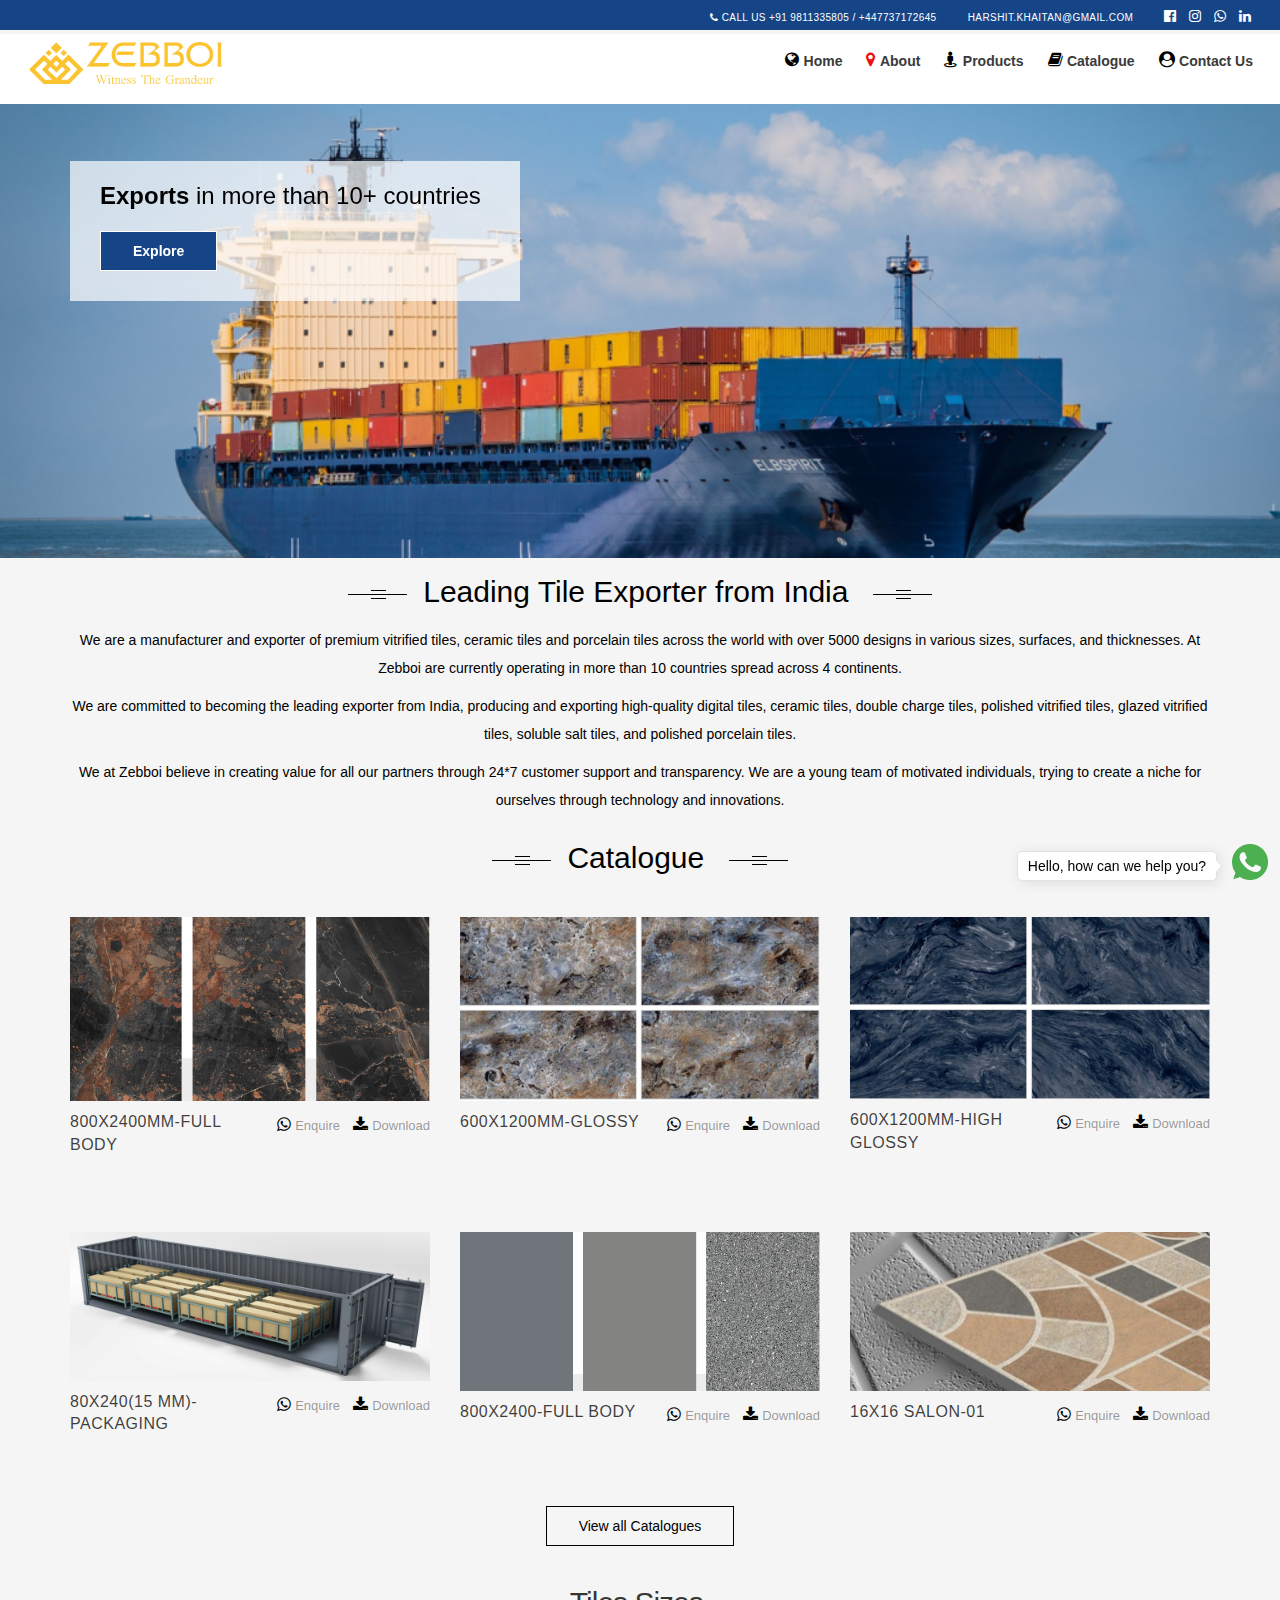
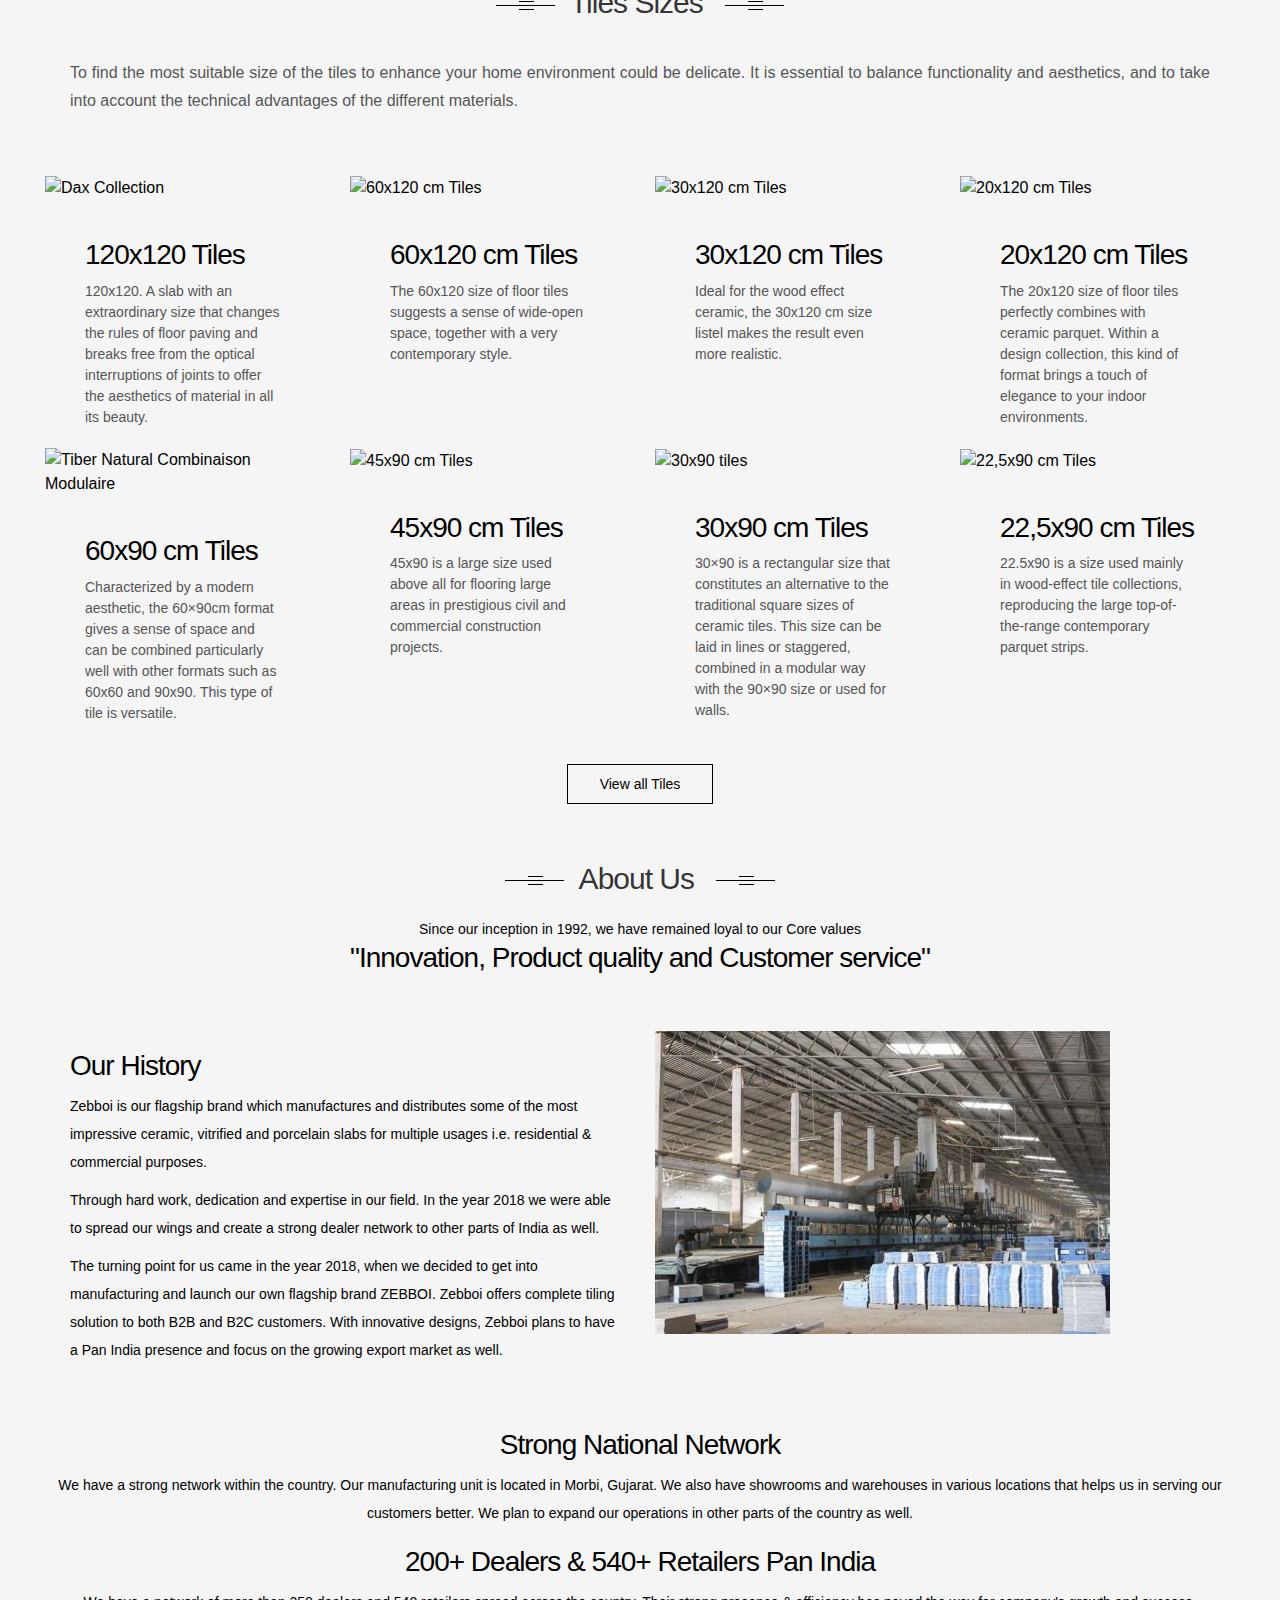
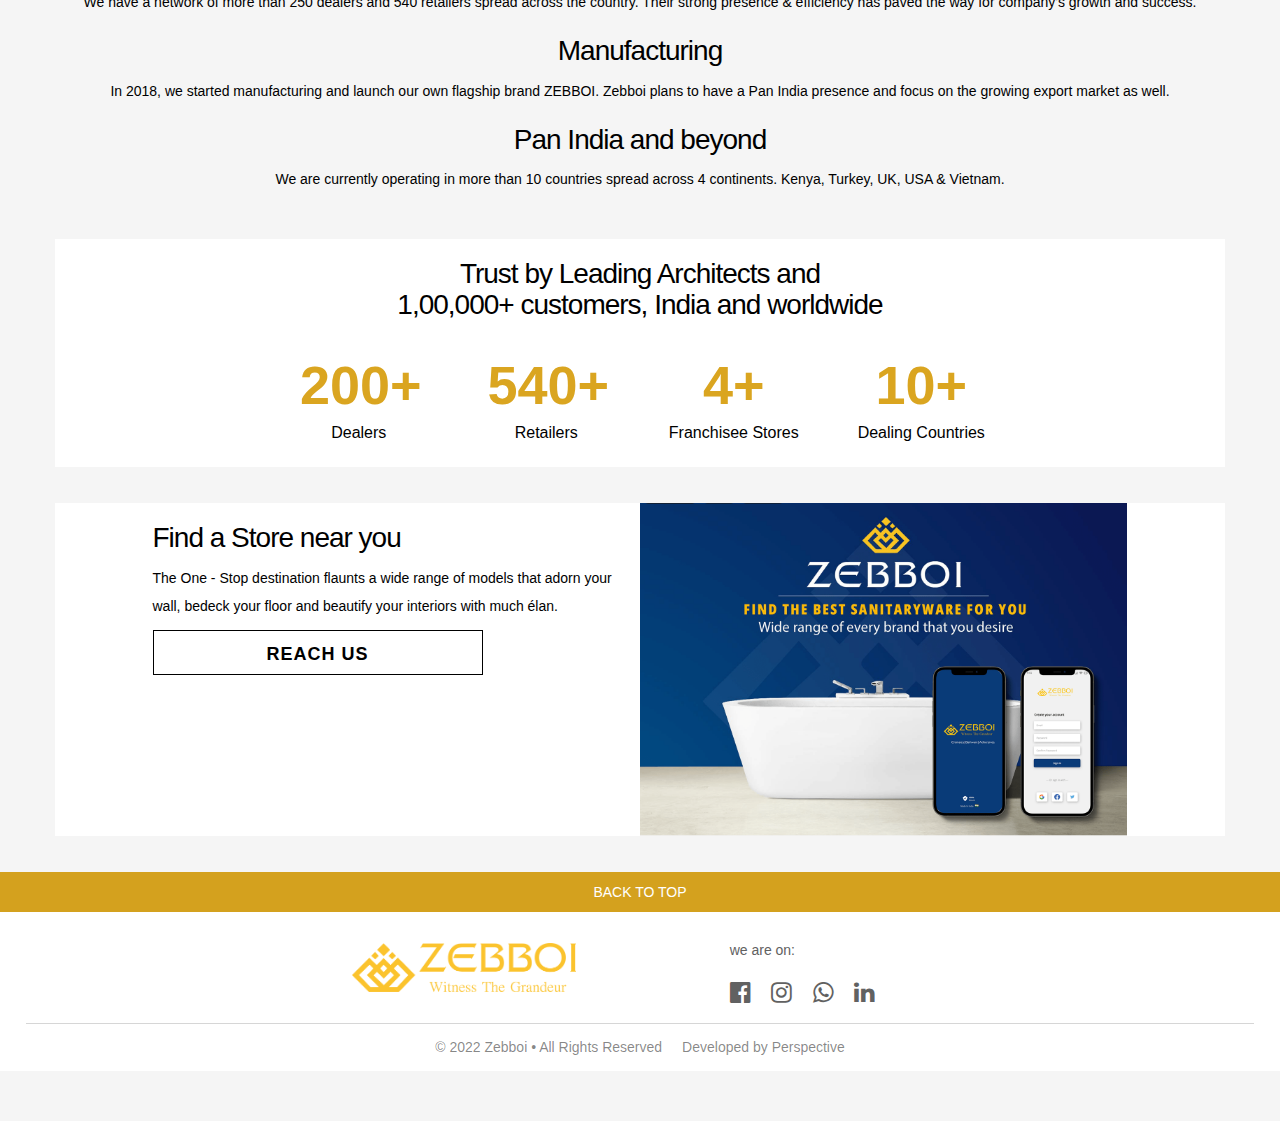
==== commit 254b4d2b: "linkedin profile added" ====
--- a/index.html
+++ b/index.html
@@ -23,12 +23,13 @@
                 </div> -->
                 <div  class="col-md-9 pull-right" style="padding-right:0px">
                     <ul  class="top-menu-right">
-                        <li ><span  class="header-design"><a class="linkColorChange"> <i  class="fa fa-phone"></i> <span >Call Us +91 9811335805</span></a></span></li>
+                        <li ><span  class="header-design"><a class="linkColorChange"> <i  class="fa fa-phone"></i> <span >Call Us +91 9811335805</span> / <span >+447737172645</span></span></a></span></li>
                         <li ><a class="linkColorChange">harshit.khaitan@gmail.com</a></li>
                         <li  style="font-size:14px; line-height:14px"> 
                             <span  class="social"><a class="linkColorChange" href="https://www.facebook.com/profile.php?id=100086343770966" target="_blank"><i  class="fa fa-facebook-official"></i></a></span> 
                             <span  class="social"><a class="linkColorChange" href="https://www.instagram.com/zebboiceramic/" target="_blank"><i  class="fa fa-instagram"></i></a></span>
                             <span  class="social"><a class="linkColorChange" href="https://api.whatsapp.com/send?phone=919811335805" target="_blank"><i  class="fa fa-whatsapp"></i></a></span>
+                            <span  class="social"><a class="linkColorChange" href="https://www.linkedin.com/company/zebboi-ceramics/" target="_blank"><i  class="fa fa-linkedin"></i></a></span>
                           </li>
                     </ul>
                 </div>
@@ -37,7 +38,7 @@
                     
         <div  class="secondary_menu">
           <div  class="container container-nt" style="margin-top: 4px;">
-            <div  class="row header-menu">
+            <div  class="row header-menu">  
                 <div  class="logo columns">
                     <div  class="logo_img"> <a class="linkColorChange" href="./"><img src="zebboi_logo_1.png" alt="Zebboi"></a> </div>
                 </div>
@@ -97,14 +98,14 @@
                     <!-- Banner 2 -->                  
                     <div class="swiper-slide swiper-slide-next" style="width: 450px; background-color:rgba(255, 255, 255, 0.7)">
                         <div class="collection-wrapper">
-                            <h1 style="margin:20px 0px; font-weight:100; font-size:24px; line-height:30px">Nature designed, Zebboi perfected!<br><strong>Marble</strong> like no other!</h1>
+                            <h2 style="margin:20px 0px; font-weight:100; font-size:24px; line-height:30px">Nature designed, Zebboi perfected!<br><strong>Marble</strong> like no other!</h2>
                             <a class="btn collection-btn" href="./tiles-collection" class="btn collection-btn" style="font-size:14px" onclick="dataLayer.push({'event' : 'event dl banner click','eventCategory' : 'homepage','eventAction' : 'banner click - first fold','eventLabel' : 'marble'});">view more</a> 
                         </div>
                     </div>
                     <!-- Banner 3 -->
                     <div class="swiper-slide" style="width: 450px; margin-top:25px; background-color:rgba(255, 255, 255, 0.7)">
                         <div class="collection-wrapper">
-                            <h1 style="margin:20px 0px; font-weight:100; font-size:24px; line-height:30px">A thing of beauty is a joy forever. Explore Zebboi <strong>Mosaic</strong> now!</h1>
+                            <h2 style="margin:20px 0px; font-weight:100; font-size:24px; line-height:30px">A thing of beauty is a joy forever. Explore Zebboi <strong>Mosaic</strong> now!</h2>
                             <a class="btn collection-btn" href="./tiles-collection" class="btn collection-btn" style="font-size:14px" onclick="dataLayer.push({'event' : 'event dl banner click','eventCategory' : 'homepage','eventAction' : 'banner click - first fold','eventLabel' : 'mosaic'});">view more</a> 
                         </div>
                     </div>        
@@ -243,10 +244,10 @@
 
 <div class="bodyValue">
     <section class=" fadeIn pb-4">
-        <h1 style="width:100%; margin:20px 0px; font-size:30px; text-align:center; font-weight:100; vertical-align:central">
+        <h2 style="width:100%; margin:20px 0px; font-size:30px; text-align:center; font-weight:100; vertical-align:central">
             <img src="./separator.png" width="59" height="9" alt="left-separator">&nbsp;&nbsp;Tiles Sizes&nbsp;&nbsp;
             <img src="./separator.png" width="59" height="9" alt="right-separator">    
-        </h1>
+        </h2>
       </section>
 
       <!-- end page header section -->
@@ -402,10 +403,10 @@
 </div>
 
 <div class="maincontent">
-    <h1 style="width:100%; margin:20px 0px; font-size:30px; text-align:center; font-weight:100; vertical-align:central">
+    <h2 style="width:100%; margin:20px 0px; font-size:30px; text-align:center; font-weight:100; vertical-align:central">
         <img src="./separator.png" width="59" height="9" alt="left-separator">&nbsp;&nbsp;About Us&nbsp;&nbsp;
         <img src="./separator.png" width="59" height="9" alt="right-separator">    
-    </h1>
+    </h2>
     <div style="text-align:center; padding-bottom:30px">
       <p style="margin:0px">Since our inception in 1992, we have remained loyal to our Core values</p>
       <h3 style="margin-top:0px">"Innovation, Product quality and Customer service"</h3>
@@ -501,7 +502,9 @@
                             <span class="social"> <a class="linkColorChange"href="https://www.facebook.com/profile.php?id=100086343770966" target="_blank"><i class="fa fa-facebook-official"></i> </a> </span>
                             <span class="social"> <a class="linkColorChange"href="https://www.instagram.com/zebboiceramic/" target="_blank"> <i class="fa fa-instagram"></i> </a> </span>
                             <span  class="social"><a class="linkColorChange" href="https://api.whatsapp.com/send?phone=919811335805" target="_blank"><i  class="fa fa-whatsapp"></i></a></span>
-                        </li>
+                            <span  class="social"><a class="linkColorChange" href="https://www.linkedin.com/company/zebboi-ceramics/" target="_blank"><i  class="fa fa-linkedin"></i></a></span>
+                          
+                          </li>
                         </ul>
                     </div>
                 </div>
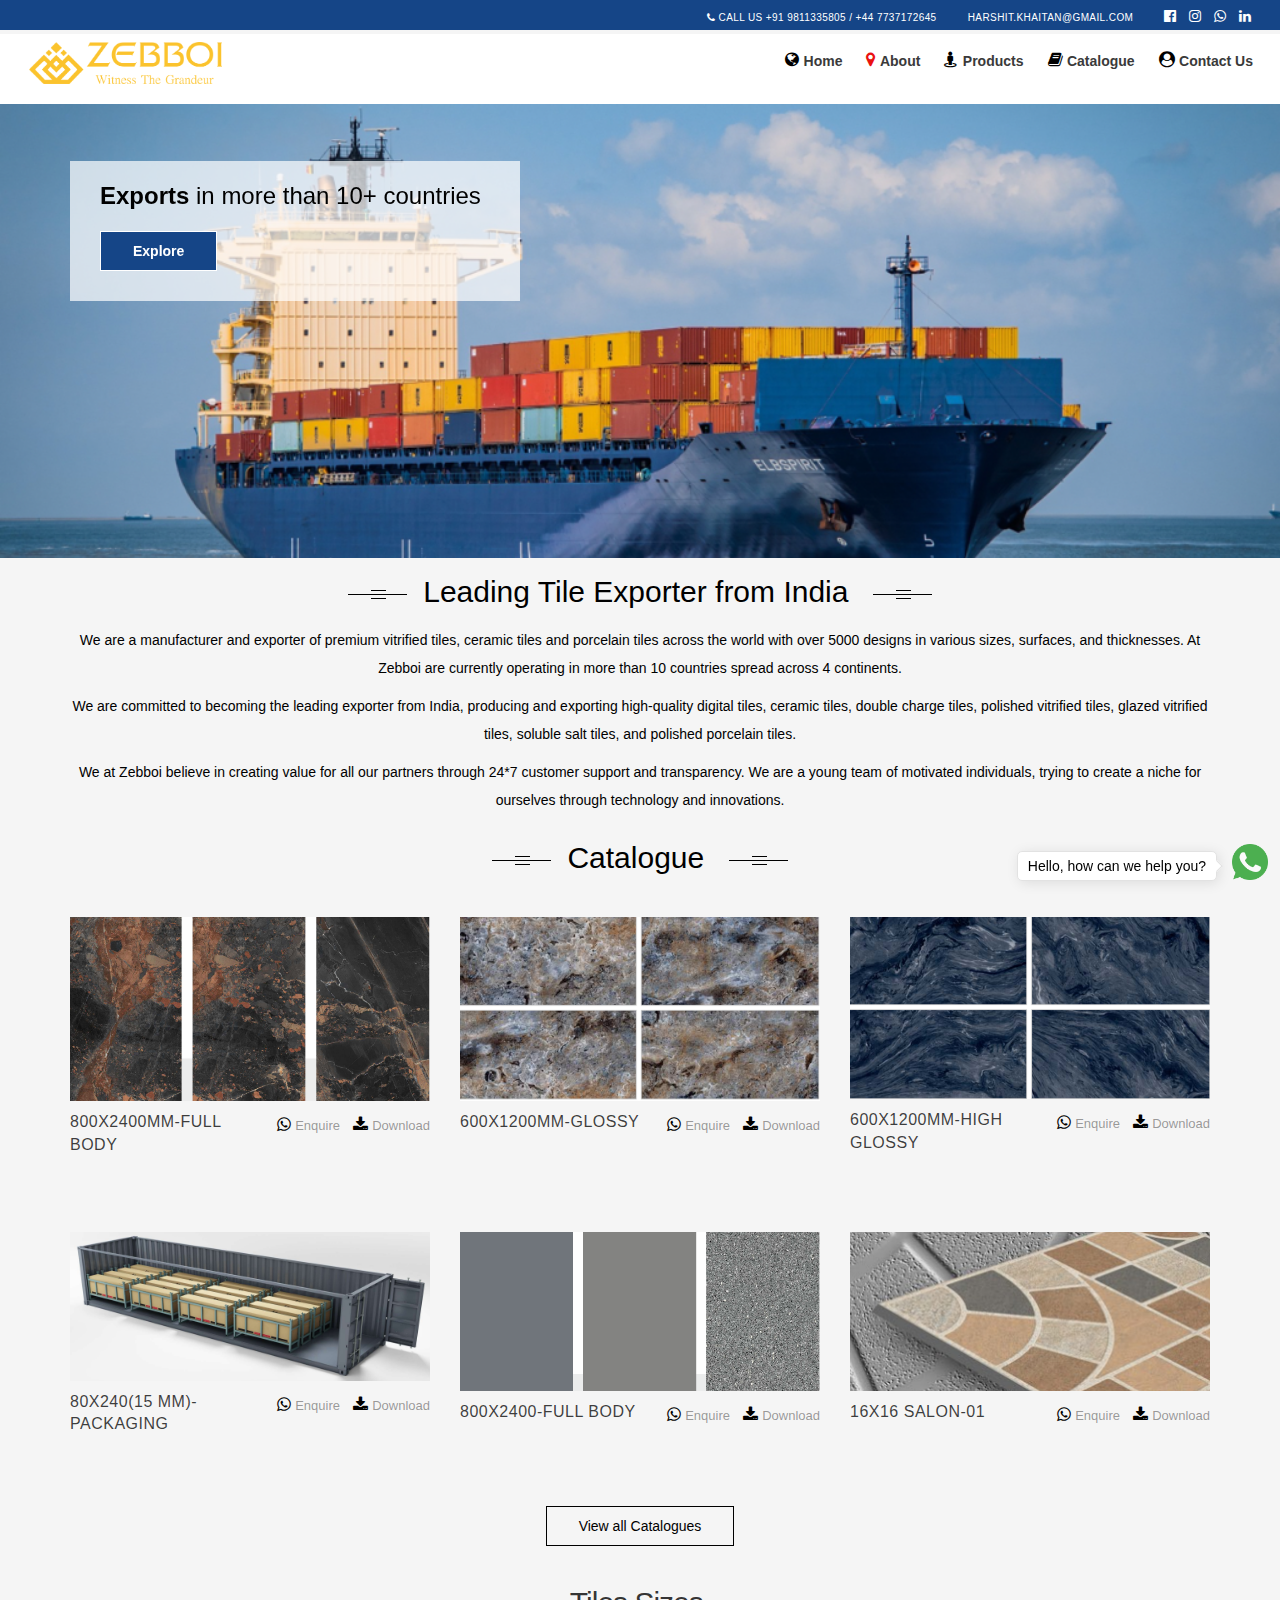
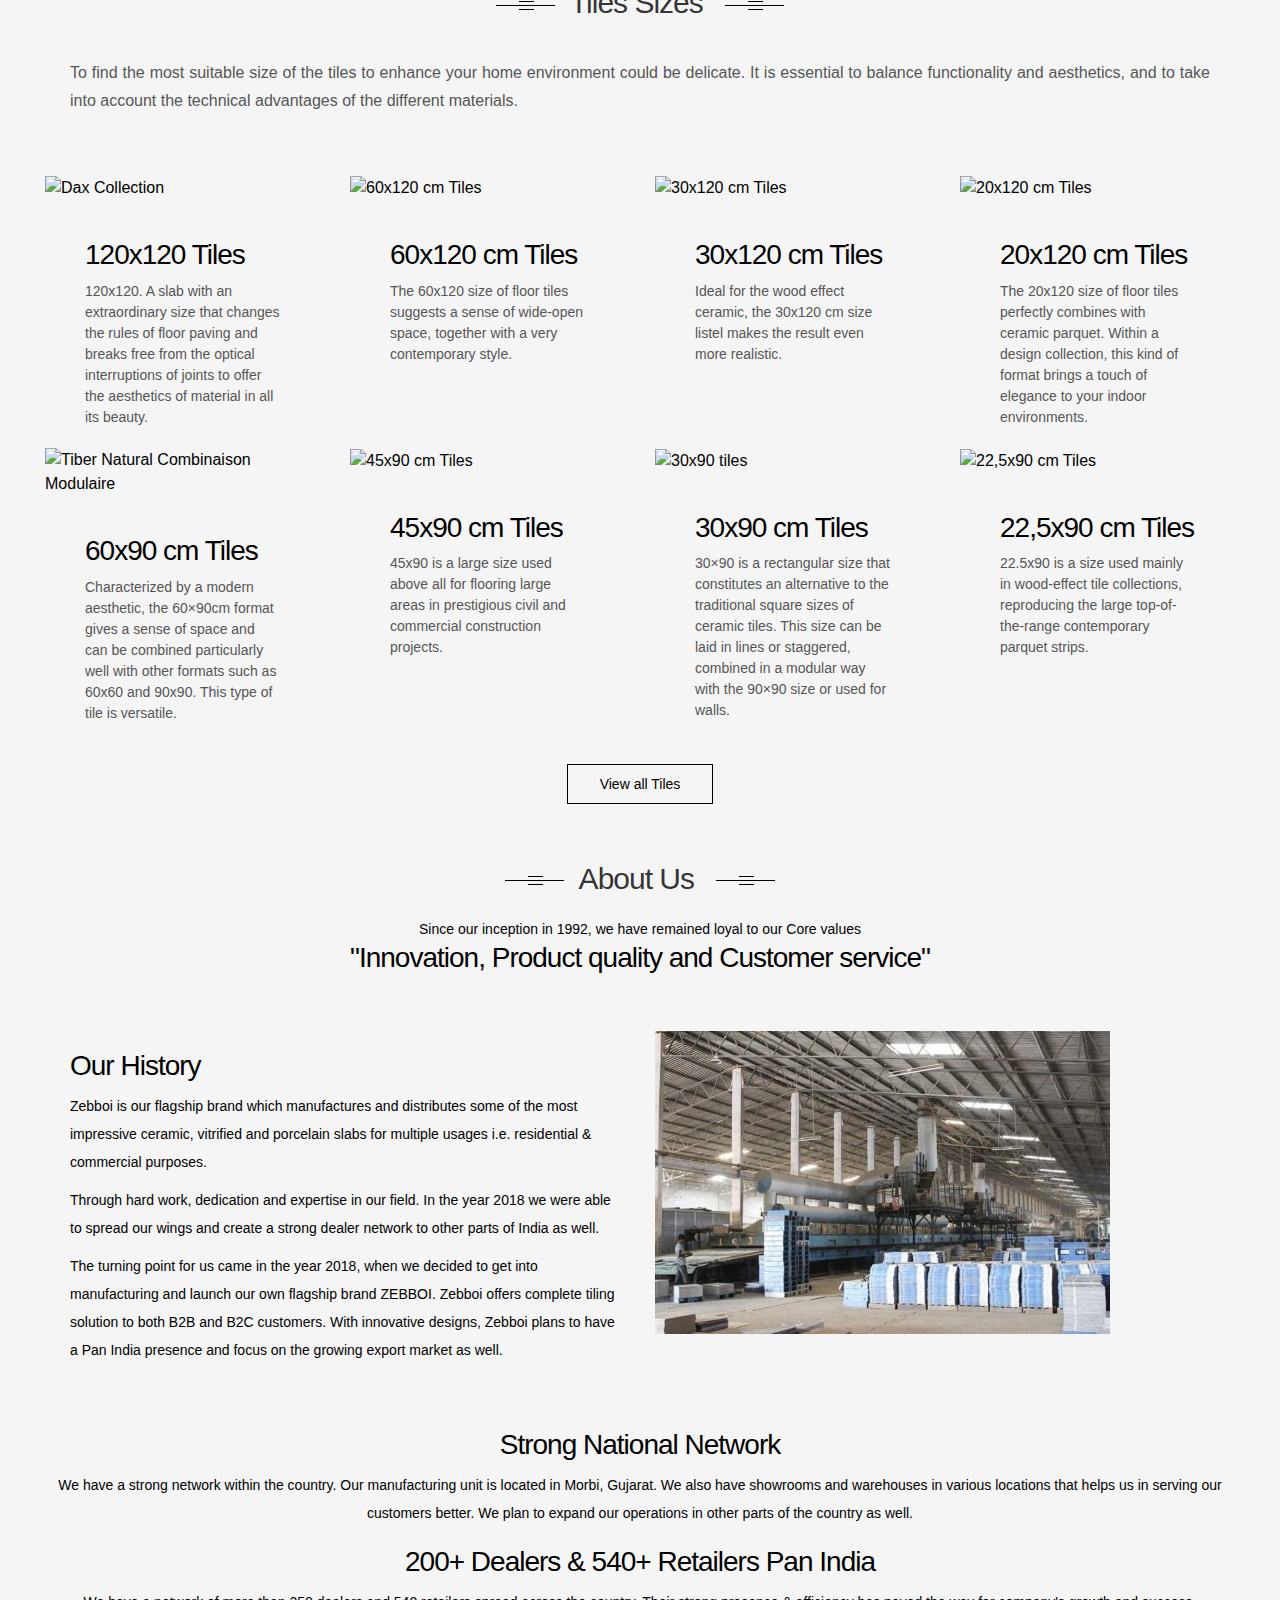
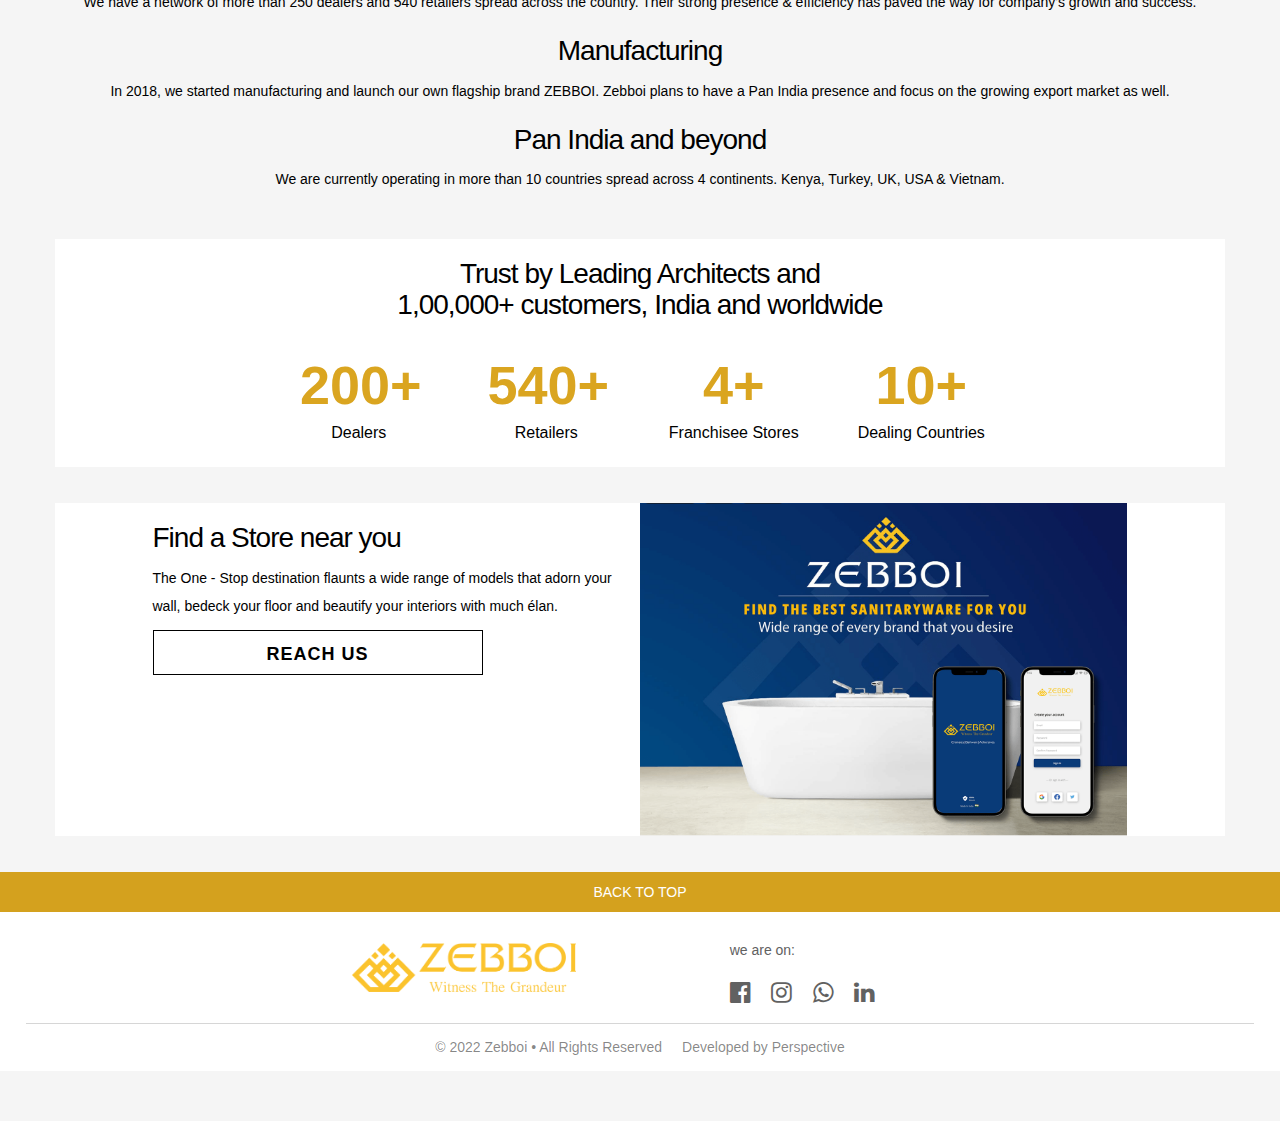
==== commit 6d3eca7c: "code push" ====
--- a/index.html
+++ b/index.html
@@ -23,7 +23,7 @@
                 </div> -->
                 <div  class="col-md-9 pull-right" style="padding-right:0px">
                     <ul  class="top-menu-right">
-                        <li ><span  class="header-design"><a class="linkColorChange"> <i  class="fa fa-phone"></i> <span >Call Us +91 9811335805</span> / <span >+447737172645</span></span></a></span></li>
+                        <li ><span  class="header-design"><a class="linkColorChange"> <i  class="fa fa-phone"></i> <span >Call Us +91 9811335805</span> / <span >+44 7737172645</span></span></a></span></li>
                         <li ><a class="linkColorChange">harshit.khaitan@gmail.com</a></li>
                         <li  style="font-size:14px; line-height:14px"> 
                             <span  class="social"><a class="linkColorChange" href="https://www.facebook.com/profile.php?id=100086343770966" target="_blank"><i  class="fa fa-facebook-official"></i></a></span> 
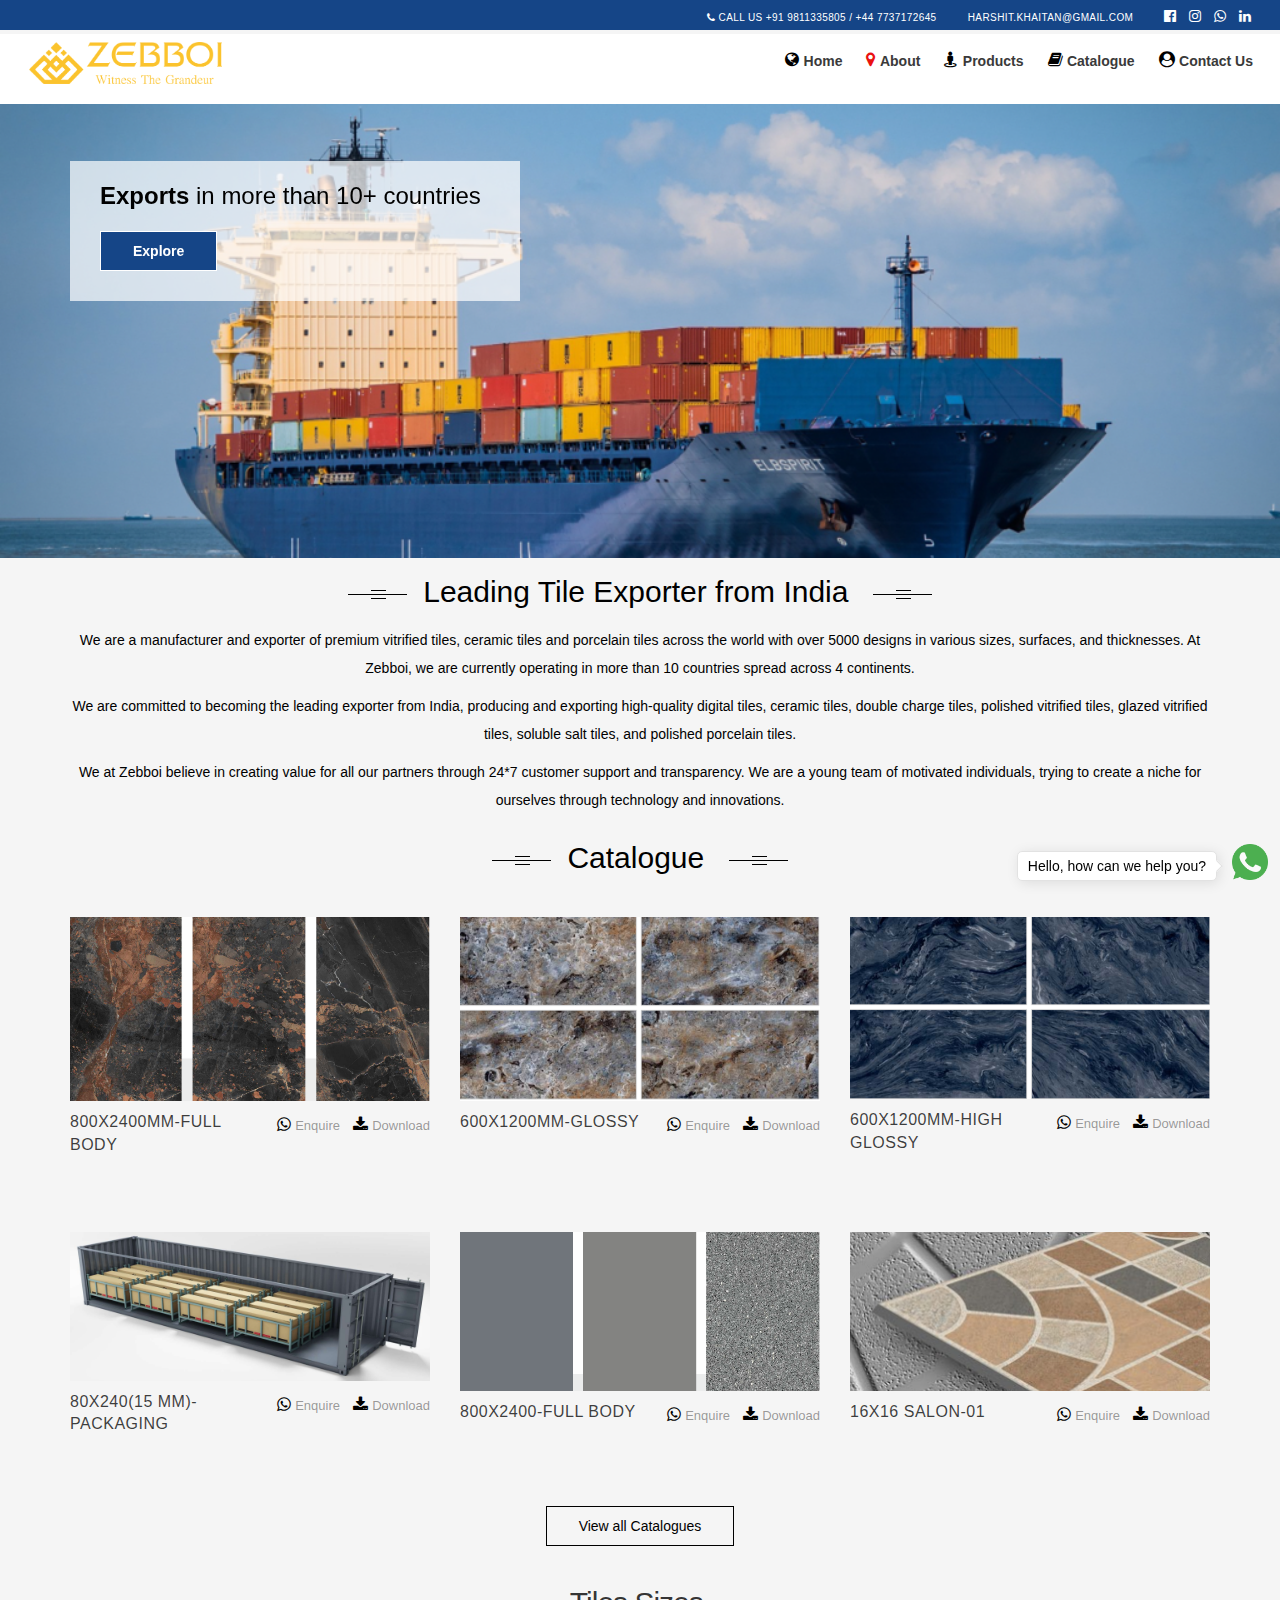
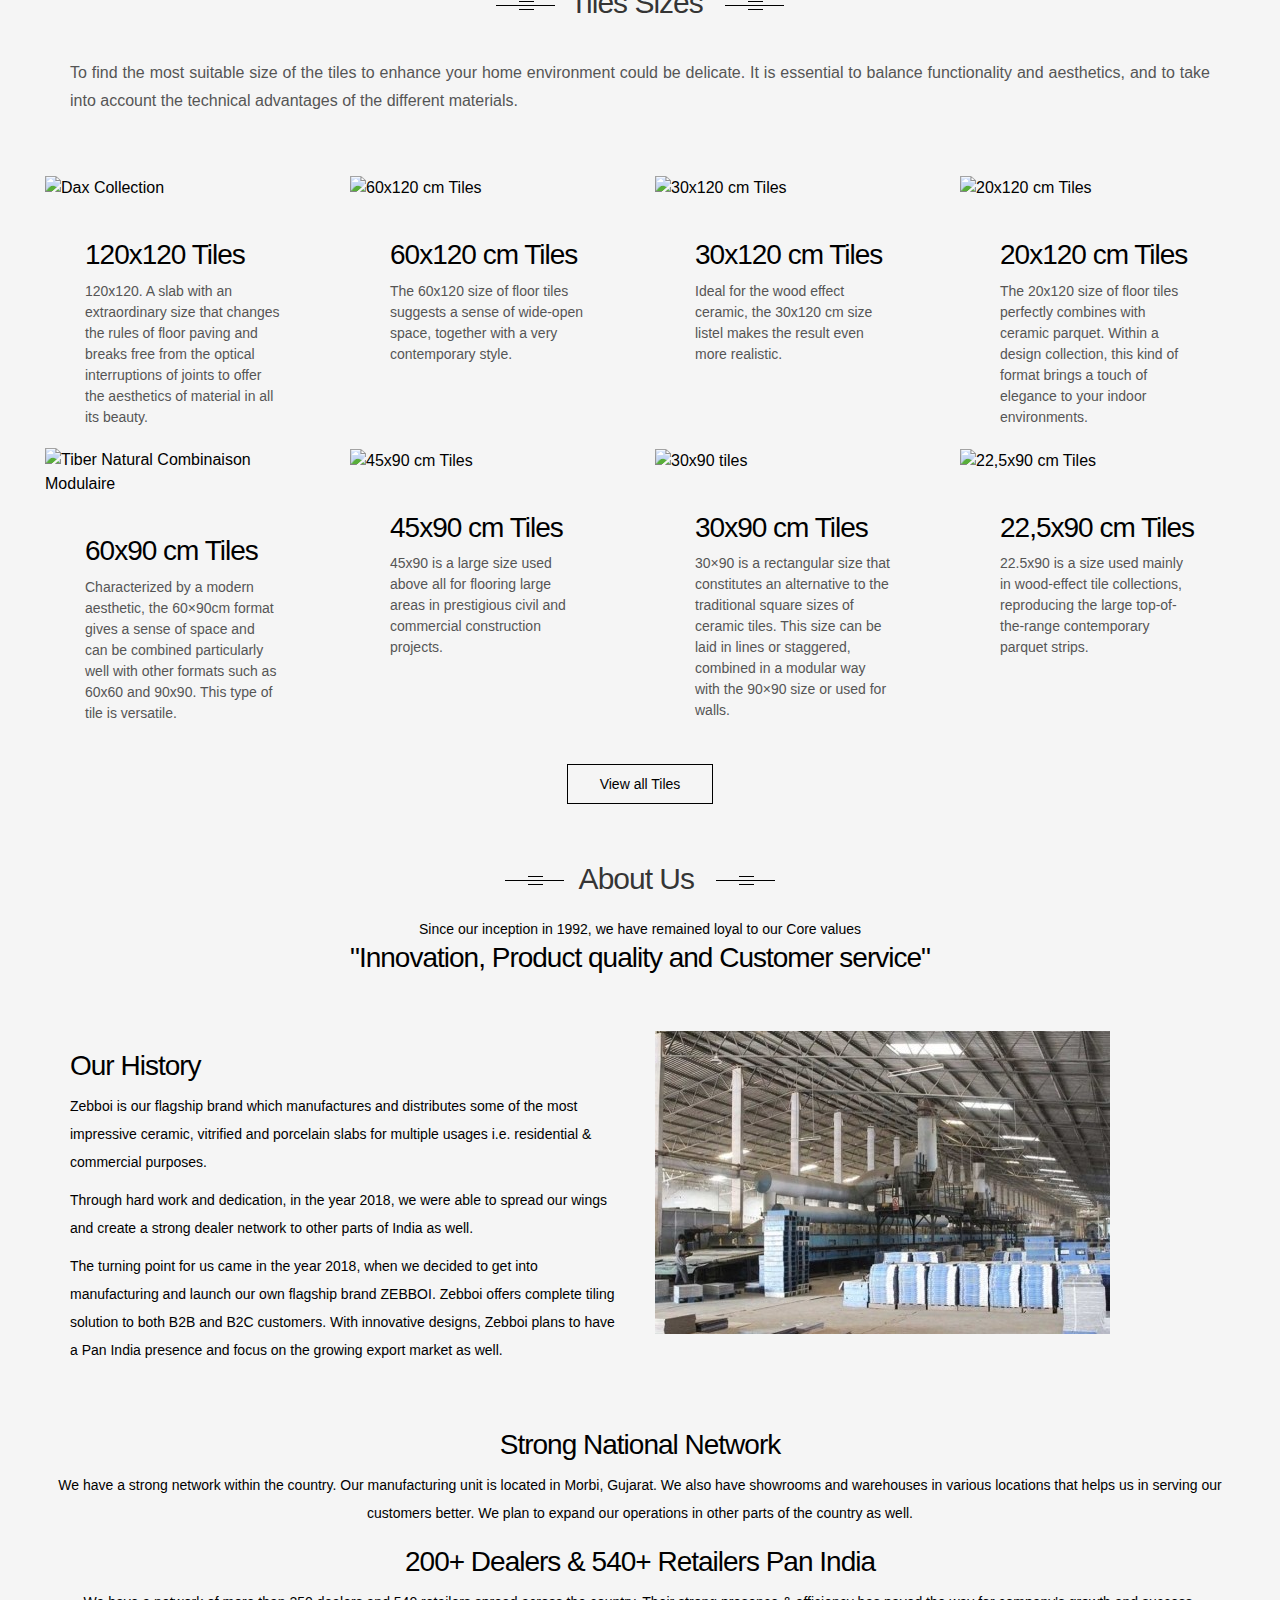
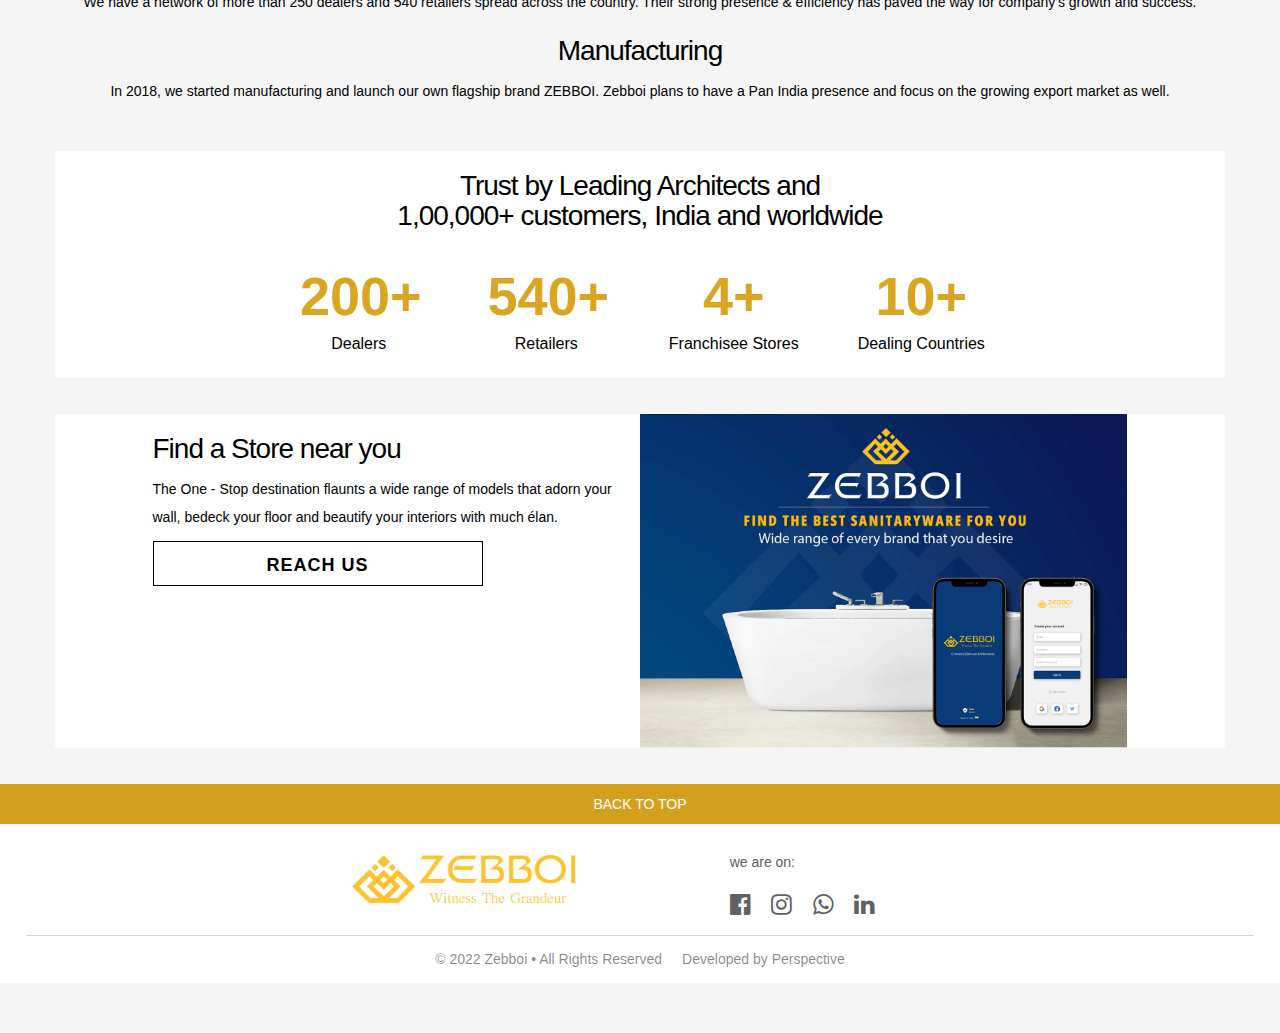
==== commit 380dce54: "fix: fixed the text in website" ====
--- a/index.html
+++ b/index.html
@@ -128,7 +128,7 @@
     <img src="./separator.png" width="59" height="9" alt="left-separator">&nbsp;&nbsp;<br class="break-line-desktop-hide"/>Leading Tile Exporter from India&nbsp;&nbsp;<br class="break-line-desktop-hide"/>
     <img src="./separator.png" width="59" height="9" alt="right-separator">    
 </h1>
-<p class="font-size-16">We are a manufacturer and exporter of premium vitrified tiles, ceramic tiles and porcelain tiles across the world with over  5000 designs in various sizes, surfaces, and thicknesses. At Zebboi are currently operating in more than 10 countries spread across 4 continents.</p>
+<p class="font-size-16">We are a manufacturer and exporter of premium vitrified tiles, ceramic tiles and porcelain tiles across the world with over  5000 designs in various sizes, surfaces, and thicknesses. At Zebboi, we are currently operating in more than 10 countries spread across 4 continents.</p>
 <p class="font-size-16">We are committed to becoming the leading exporter from India, producing and exporting high-quality digital tiles, ceramic tiles, double charge tiles, polished vitrified tiles, glazed vitrified tiles, soluble salt tiles, and polished porcelain tiles.</p>
 <p class="font-size-16">We at Zebboi believe in creating value for all our partners through 24*7 customer support and transparency. We are a young team of motivated individuals, trying to create a niche for ourselves through technology and innovations.</p></div>
 </div>
@@ -418,7 +418,7 @@
             <div class="col-sm-6 col-md-6 vertical-center find-store-center">
               <h3>Our History</h3>
     <p class="font-size-16">Zebboi is our flagship brand which manufactures and distributes some of the most impressive ceramic, vitrified and porcelain slabs for multiple usages i.e. residential & commercial purposes.</p>
-    <p class="font-size-16">Through hard work, dedication and expertise in our field. In the year 2018 we were able to spread our wings and create a strong dealer network to other parts of India as well.</p>
+    <p class="font-size-16">Through hard work and dedication, in the year 2018, we were able to spread our wings and create a strong dealer network to other parts of India as well.</p>
      <p class="font-size-16">The turning point for us came in the year 2018, when we decided to get into manufacturing and launch our own flagship brand ZEBBOI.  Zebboi offers complete tiling solution to both B2B and B2C customers. With innovative designs, Zebboi plans to have a Pan India presence and focus on the growing export market as well.</p>
     </div>
      <div class="col-sm-6 col-md-6">
@@ -439,9 +439,7 @@
               <p class="font-size-16">We have a network of more than 250 dealers and 540 retailers spread across the country. Their strong presence & efficiency has paved the way for company's growth and success.</p>
               <h3>Manufacturing</h3>
               <p class="font-size-16">In 2018, we started manufacturing and launch our own flagship brand ZEBBOI. Zebboi plans to have a Pan India presence and focus on the growing export market as well.</p>
-              <h3>Pan India and beyond</h3>
-              <p class="font-size-16">We are currently operating in more than 10 countries spread across 4 continents. Kenya, Turkey, UK, USA & Vietnam.</p>
-            </div>
+              </div>
           </div>
         </div>
       </div>
@@ -580,6 +578,15 @@
         }); 
       });
     </script>
+    <!-- Google tag (gtag.js) -->
+<script async src="https://www.googletagmanager.com/gtag/js?id=AW-11025537427"></script>
+<script>
+  window.dataLayer = window.dataLayer || [];
+  function gtag(){dataLayer.push(arguments);}
+  gtag('js', new Date());
+
+  gtag('config', 'AW-11025537427');
+</script>
 
 <script src="scrollToTop.js"></script>
 <script src="sidenav.js"></script>
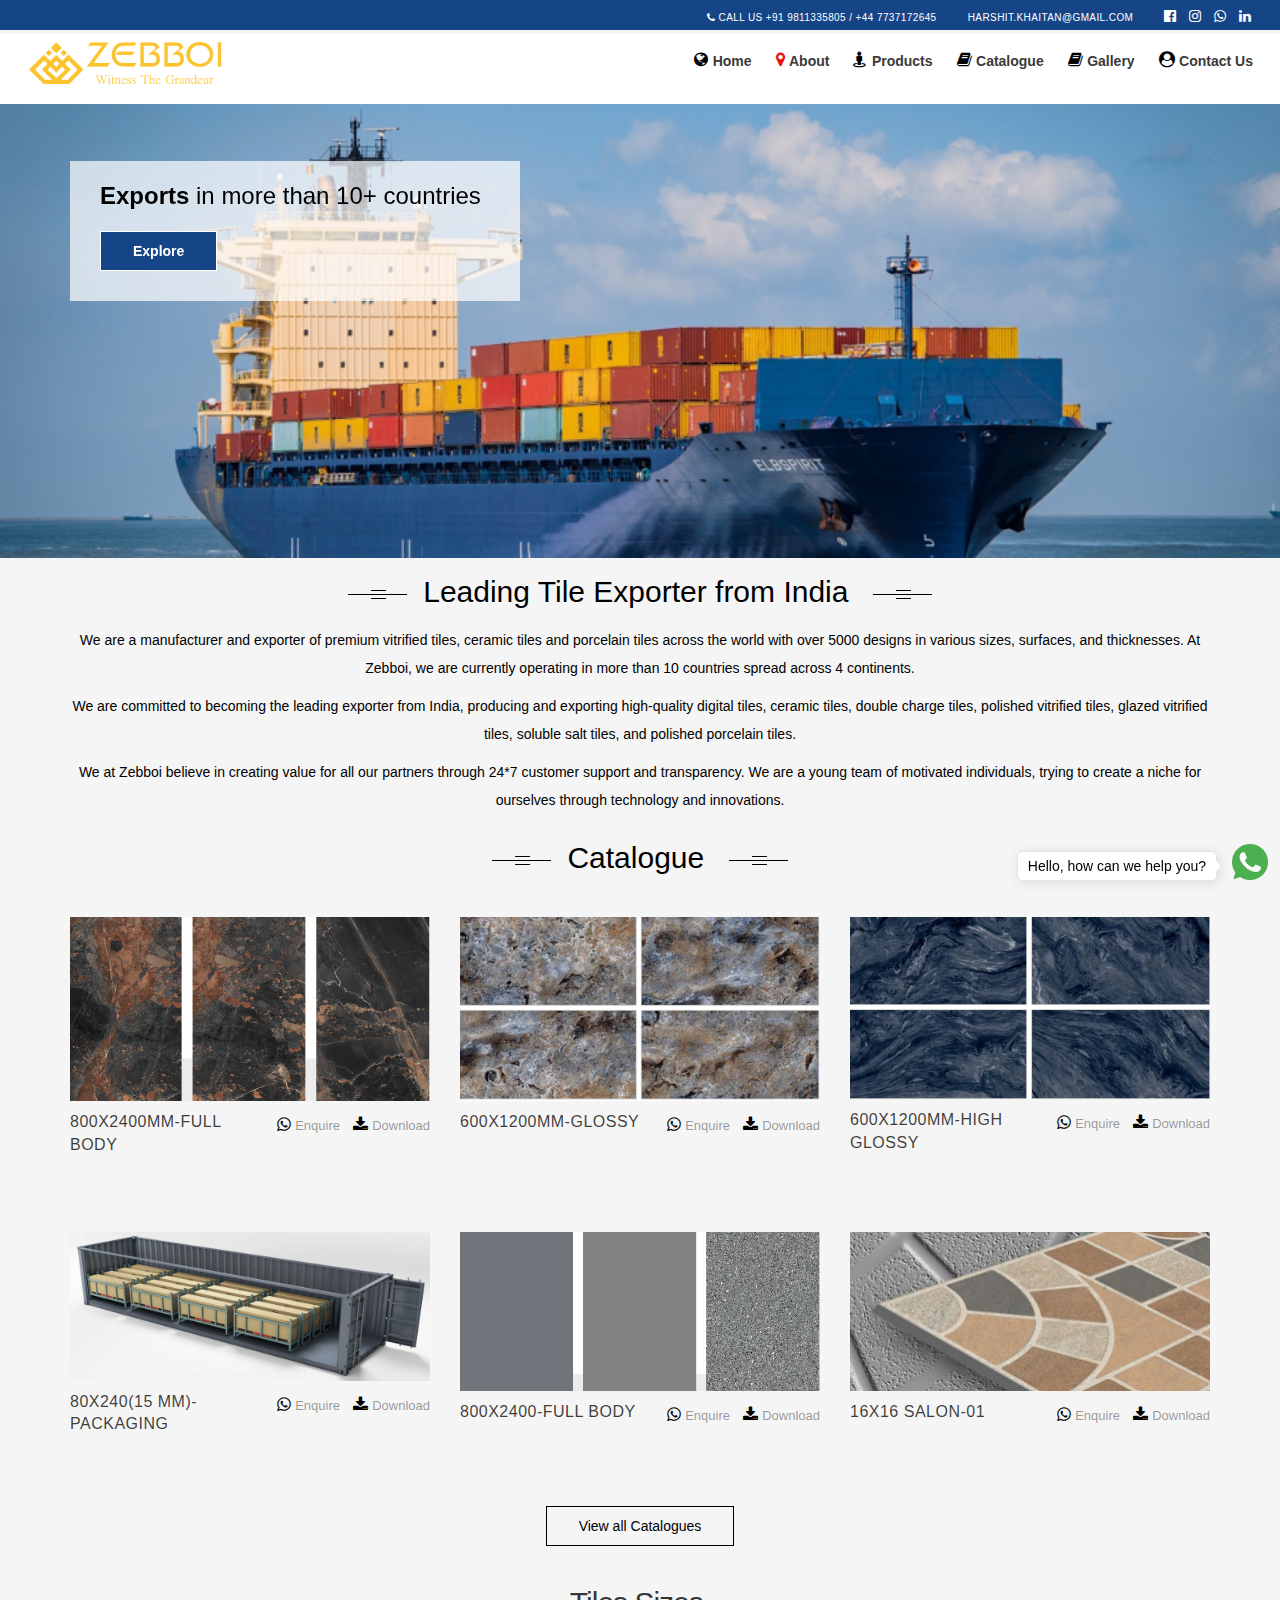
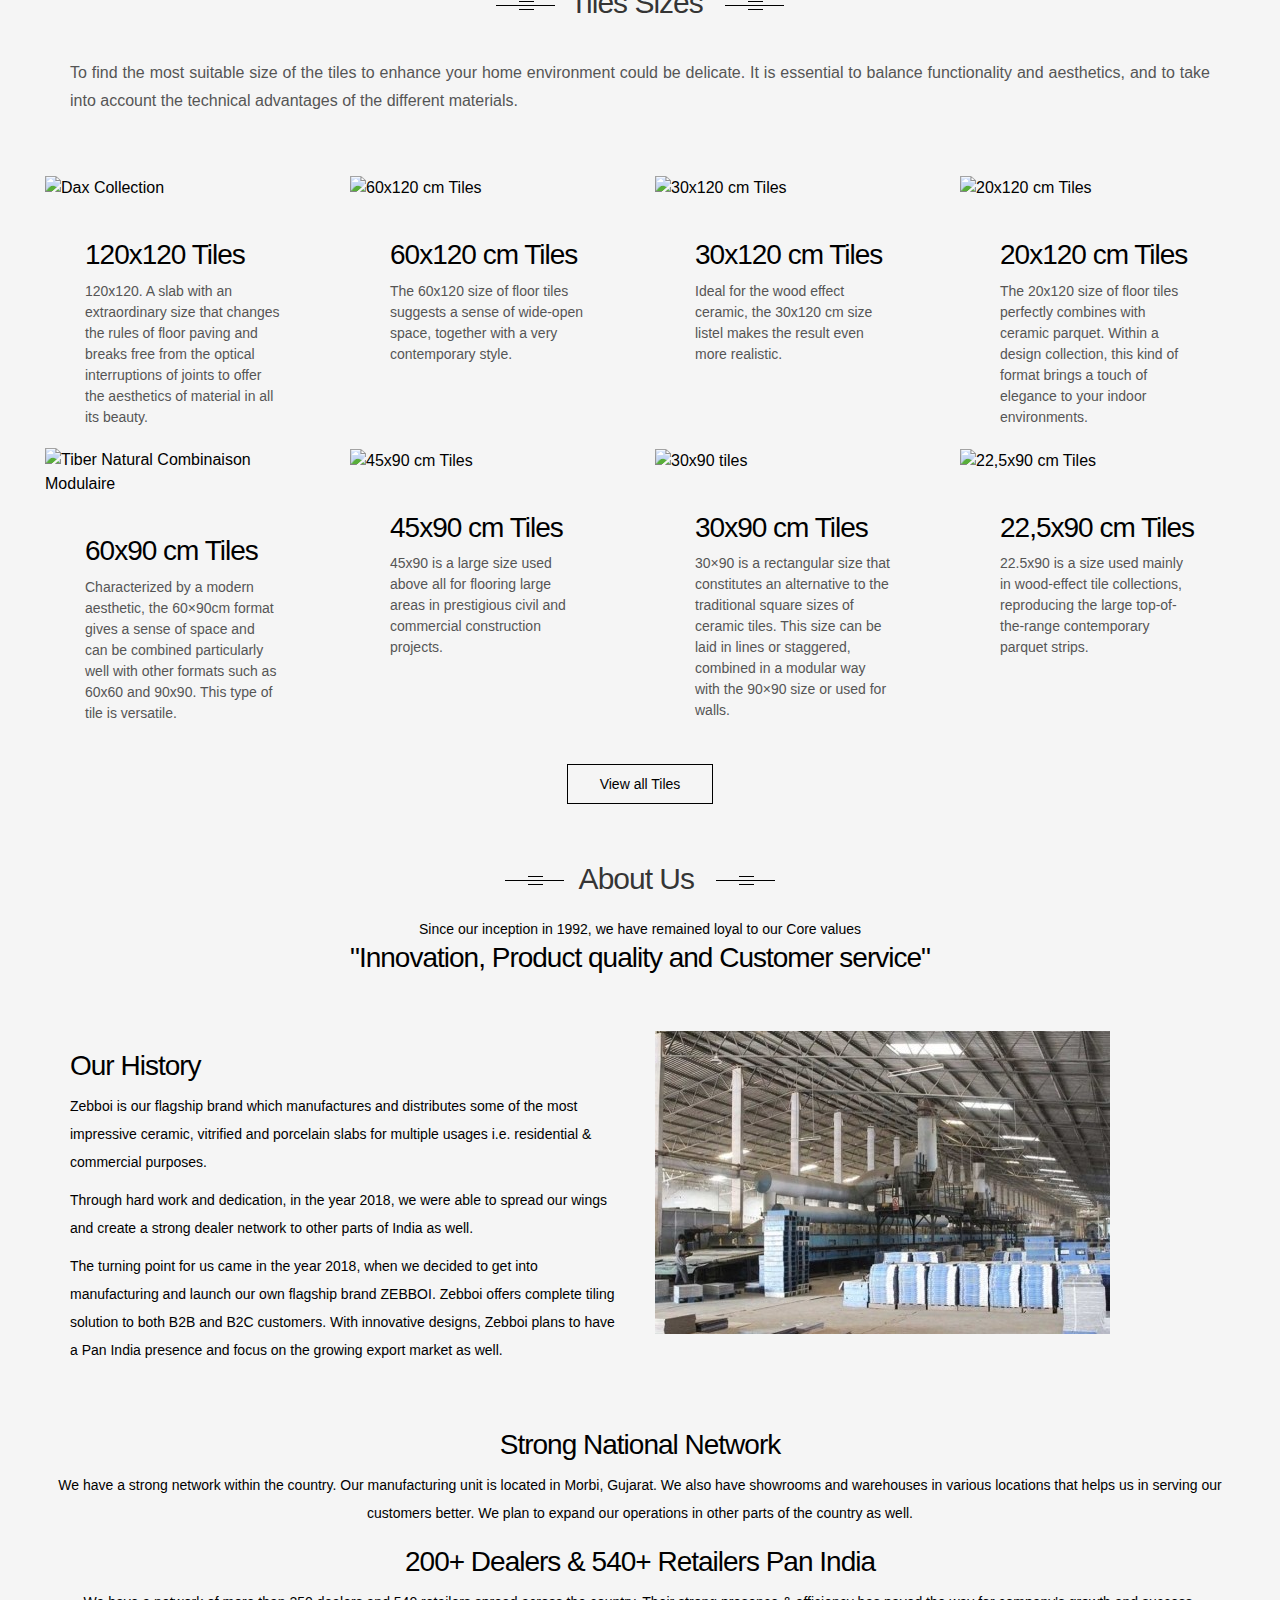
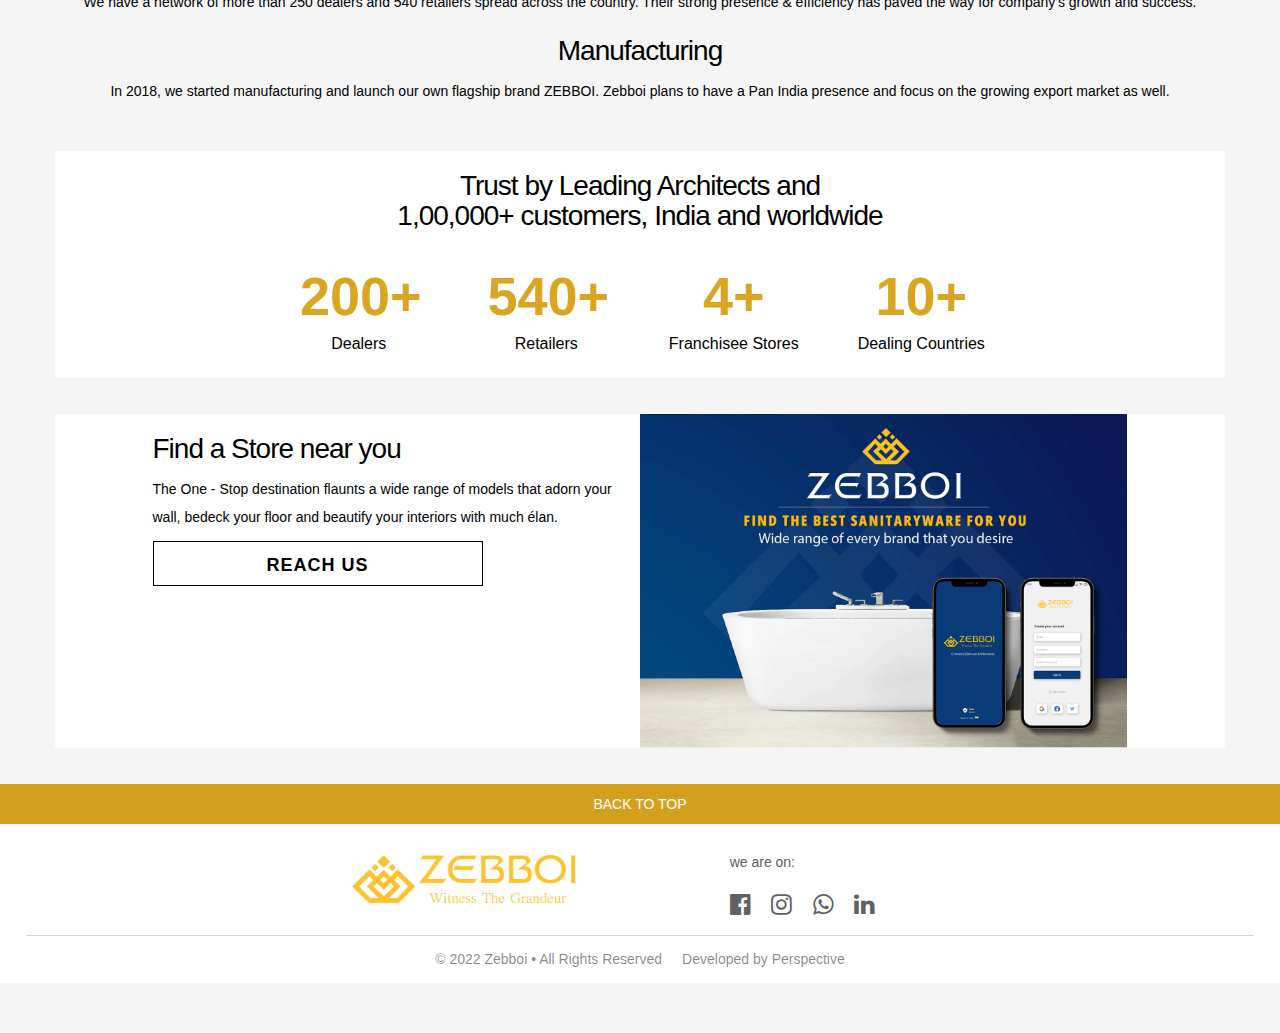
==== commit a93e10d3: "code push" ====
--- a/index.html
+++ b/index.html
@@ -51,6 +51,7 @@
                         <li ><span  class="header-design"><a class="linkColorChange" href="./aboutus" target="_self"> <i  class="fa fa-map-marker" style="color:#ea1111"></i> <span >About</span> </a> </span></li>
                         <li ><span  class="header-design"><a class="linkColorChange" href="./product" target="_self" target="_blank"> <i  class="fa fa-street-view"></i> <span >Products</span> </a> </span></li>
                         <li ><span  class="header-design"><a class="linkColorChange" href="./catalogue" target="_self" target="_blank"> <i class="fa fa-regular fa-book"></i> <span >Catalogue</span> </a> </span></li>
+                        <li ><span  class="header-design"><a class="linkColorChange" href="./gallery" target="_self" target="_blank"> <i class="fa fa-regular fa-book"></i> <span >Gallery</span> </a> </span></li>
                         <li ><span  class="header-design">
                                 <a class="linkColorChange" href="./contactus"> <i  class="fa fa-user-circle"></i> <span >Contact Us</span> </a>
                             </span> 
@@ -70,6 +71,7 @@
                             <li class="menu-item menu-item-type-custom menu-item-object-custom menu-item-119"><a b-zd64vl5hru="" href="./aboutus" target="_blank" onclick="dataLayer.push({'event' : 'event dl top nav click','eventCategory' : 'top nav','eventAction' : 'menu click','eventLabel' : 'visualiser'});">About</a></li>
                             <li class="menu-item menu-item-type-custom menu-item-object-custom menu-item-119"><a b-zd64vl5hru="" href="./product" target="_blank" onclick="dataLayer.push({'event' : 'event dl top nav click','eventCategory' : 'top nav','eventAction' : 'menu click','eventLabel' : 'visualiser'});">Product</a></li>
                             <li class="menu-item menu-item-type-custom menu-item-object-custom menu-item-119"><a b-zd64vl5hru="" href="./catalogue" target="_blank" onclick="dataLayer.push({'event' : 'event dl top nav click','eventCategory' : 'top nav','eventAction' : 'menu click','eventLabel' : 'visualiser'});">Catalogue</a></li>
+                            <li class="menu-item menu-item-type-custom menu-item-object-custom menu-item-119"><a b-zd64vl5hru="" href="./gallery" target="_blank" onclick="dataLayer.push({'event' : 'event dl top nav click','eventCategory' : 'top nav','eventAction' : 'menu click','eventLabel' : 'visualiser'});">Gallery</a></li>
                             <li class="menu-item menu-item-type-custom menu-item-object-custom menu-item-119"><a b-zd64vl5hru="" href="./contactus" target="_blank" onclick="dataLayer.push({'event' : 'event dl top nav click','eventCategory' : 'top nav','eventAction' : 'menu click','eventLabel' : 'visualiser'});">Contact Us</a></li>
                           </ul>
                       </div>
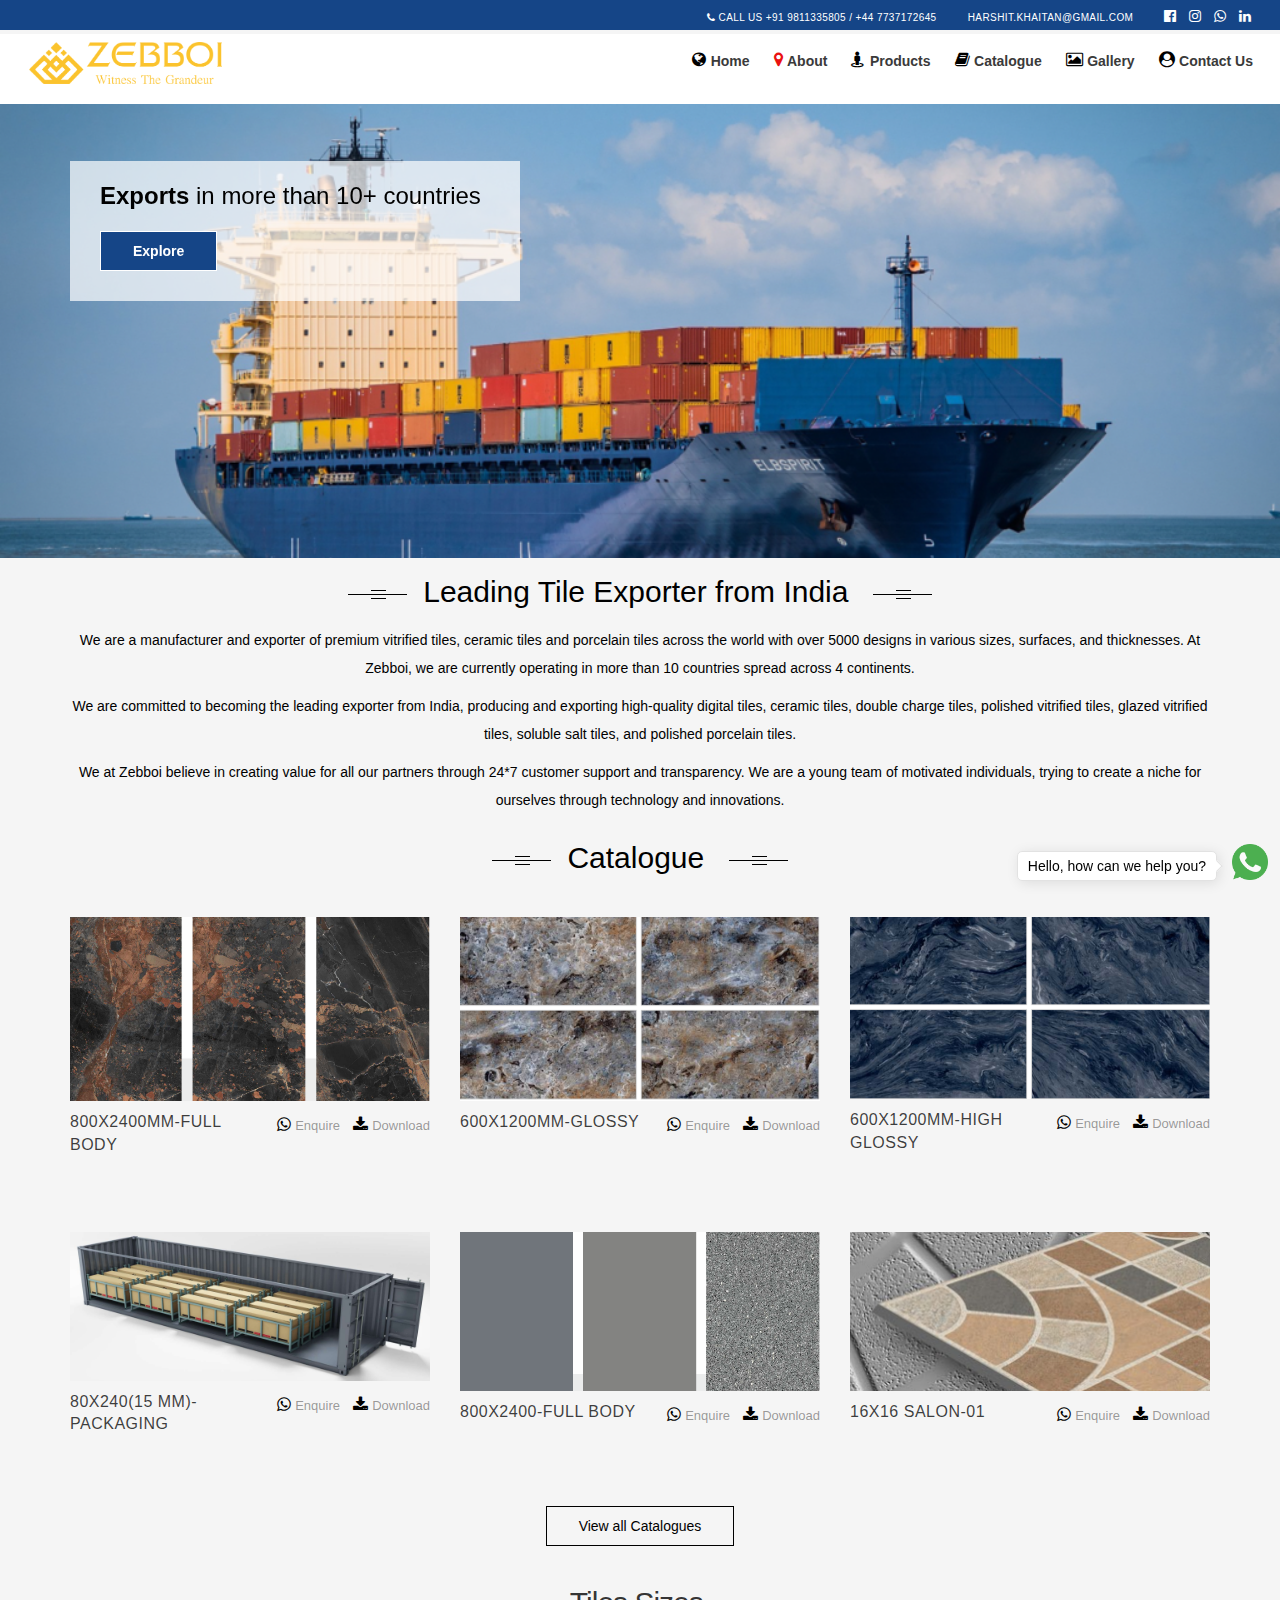
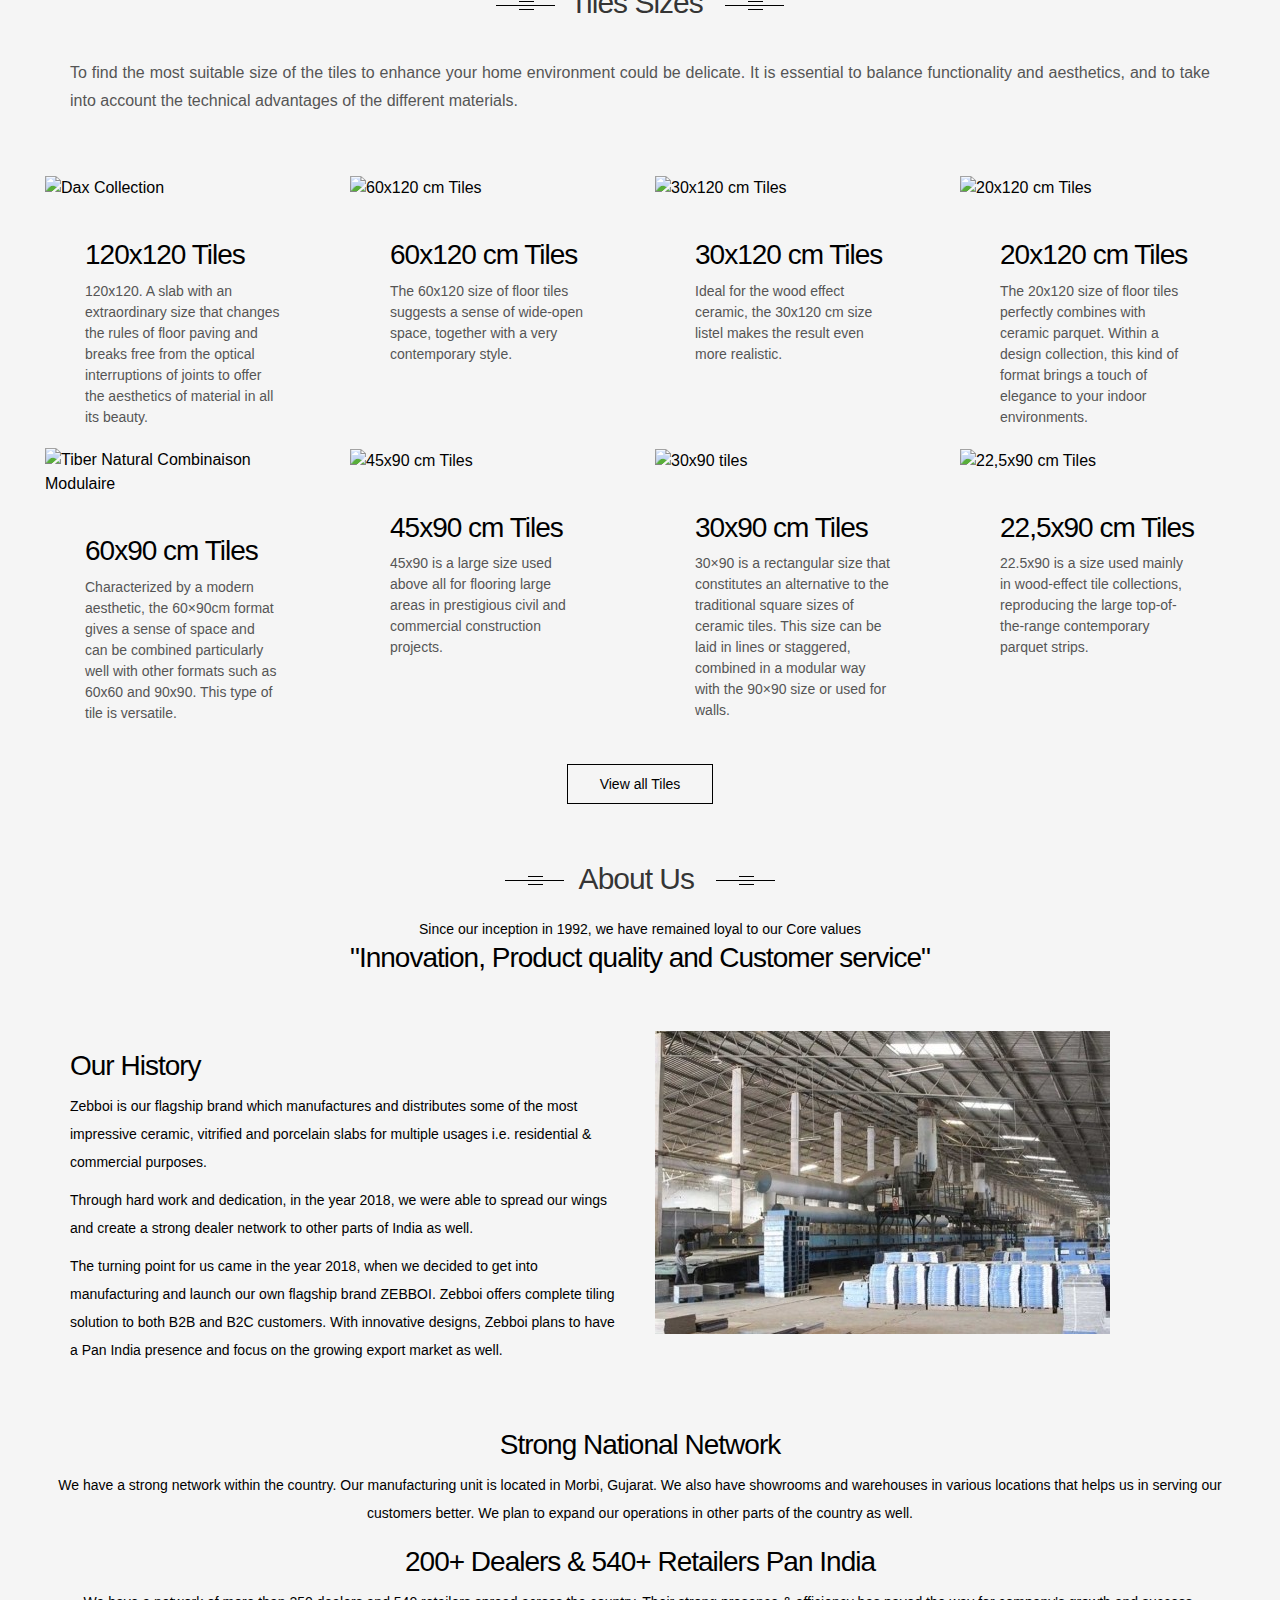
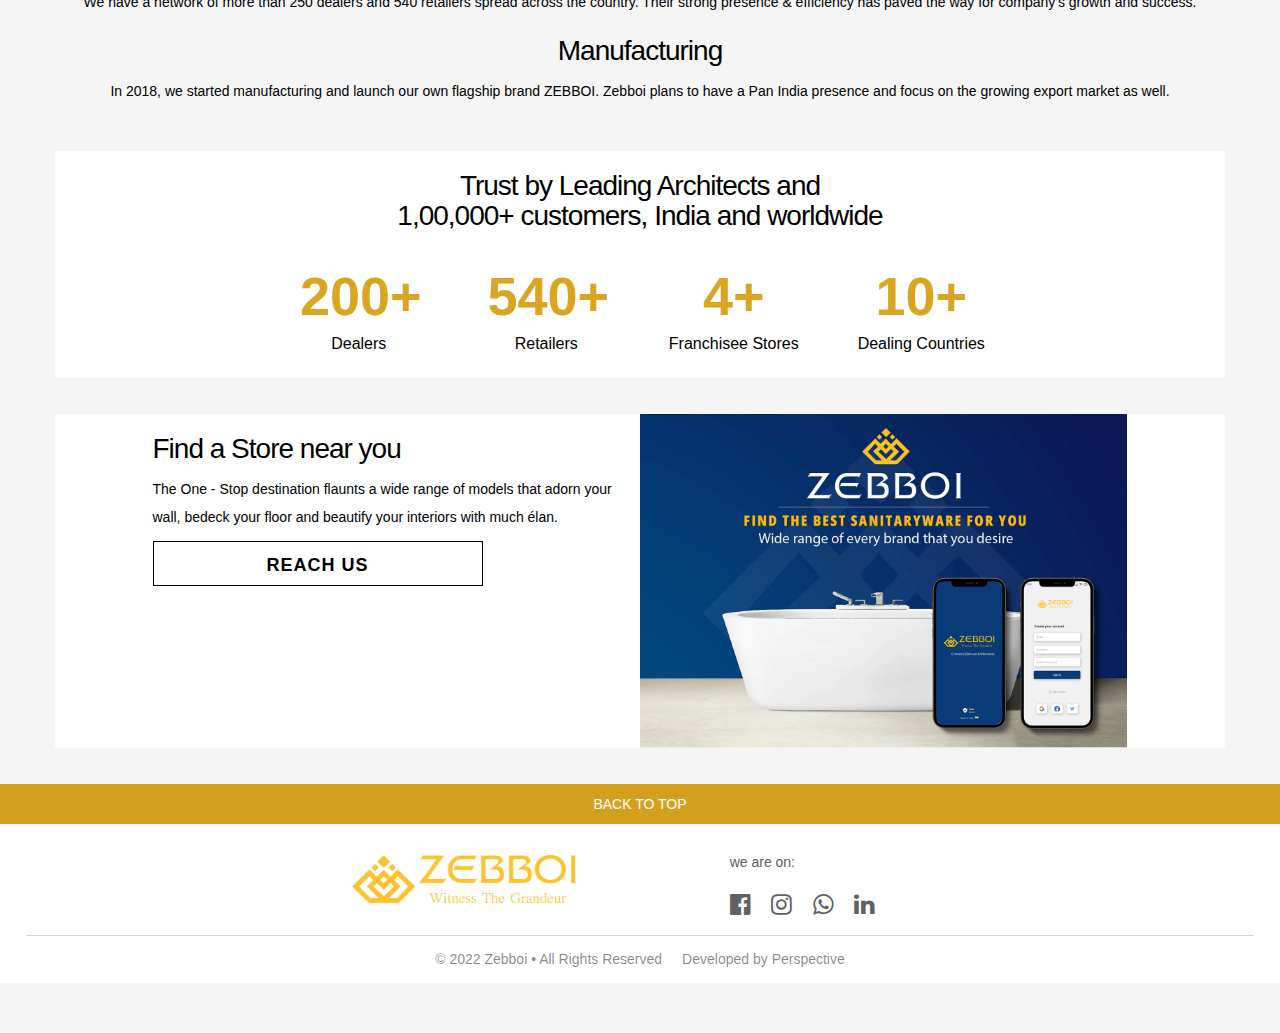
==== commit 2f8cfb87: "fix: gallery icon fix" ====
--- a/index.html
+++ b/index.html
@@ -1,6 +1,13 @@
 <!DOCTYPE html>
 <html lan="en"> 
     <head>
+      <!-- Google Tag Manager -->
+<script>(function(w,d,s,l,i){w[l]=w[l]||[];w[l].push({'gtm.start':
+  new Date().getTime(),event:'gtm.js'});var f=d.getElementsByTagName(s)[0],
+  j=d.createElement(s),dl=l!='dataLayer'?'&l='+l:'';j.async=true;j.src=
+  'https://www.googletagmanager.com/gtm.js?id='+i+dl;f.parentNode.insertBefore(j,f);
+  })(window,document,'script','dataLayer','GTM-THJ2TFHB');</script>
+  <!-- End Google Tag Manager -->
       <meta charset="UTF-8">
       <title>Zebboi: Home</title>
       <link rel="icon" href="zebboi-tabIcon.png">
@@ -14,6 +21,10 @@
       <meta content="width=device-width, initial-scale=1" name="viewport">
   </head>
     <body>  
+      <!-- Google Tag Manager (noscript) -->
+<noscript><iframe src="https://www.googletagmanager.com/ns.html?id=GTM-THJ2TFHB"
+  height="0" width="0" style="display:none;visibility:hidden"></iframe></noscript>
+  <!-- End Google Tag Manager (noscript) -->
         <div  class="primary-navbar">
         <div  class="container container-nt">
             <!-- <div  class="row">
@@ -51,7 +62,7 @@
                         <li ><span  class="header-design"><a class="linkColorChange" href="./aboutus" target="_self"> <i  class="fa fa-map-marker" style="color:#ea1111"></i> <span >About</span> </a> </span></li>
                         <li ><span  class="header-design"><a class="linkColorChange" href="./product" target="_self" target="_blank"> <i  class="fa fa-street-view"></i> <span >Products</span> </a> </span></li>
                         <li ><span  class="header-design"><a class="linkColorChange" href="./catalogue" target="_self" target="_blank"> <i class="fa fa-regular fa-book"></i> <span >Catalogue</span> </a> </span></li>
-                        <li ><span  class="header-design"><a class="linkColorChange" href="./gallery" target="_self" target="_blank"> <i class="fa fa-regular fa-book"></i> <span >Gallery</span> </a> </span></li>
+                        <li ><span  class="header-design"><a class="linkColorChange" href="./gallery" target="_self" target="_blank"> <i class="fa fa-solid fa-image"></i> <span >Gallery</span> </a> </span></li>
                         <li ><span  class="header-design">
                                 <a class="linkColorChange" href="./contactus"> <i  class="fa fa-user-circle"></i> <span >Contact Us</span> </a>
                             </span> 
